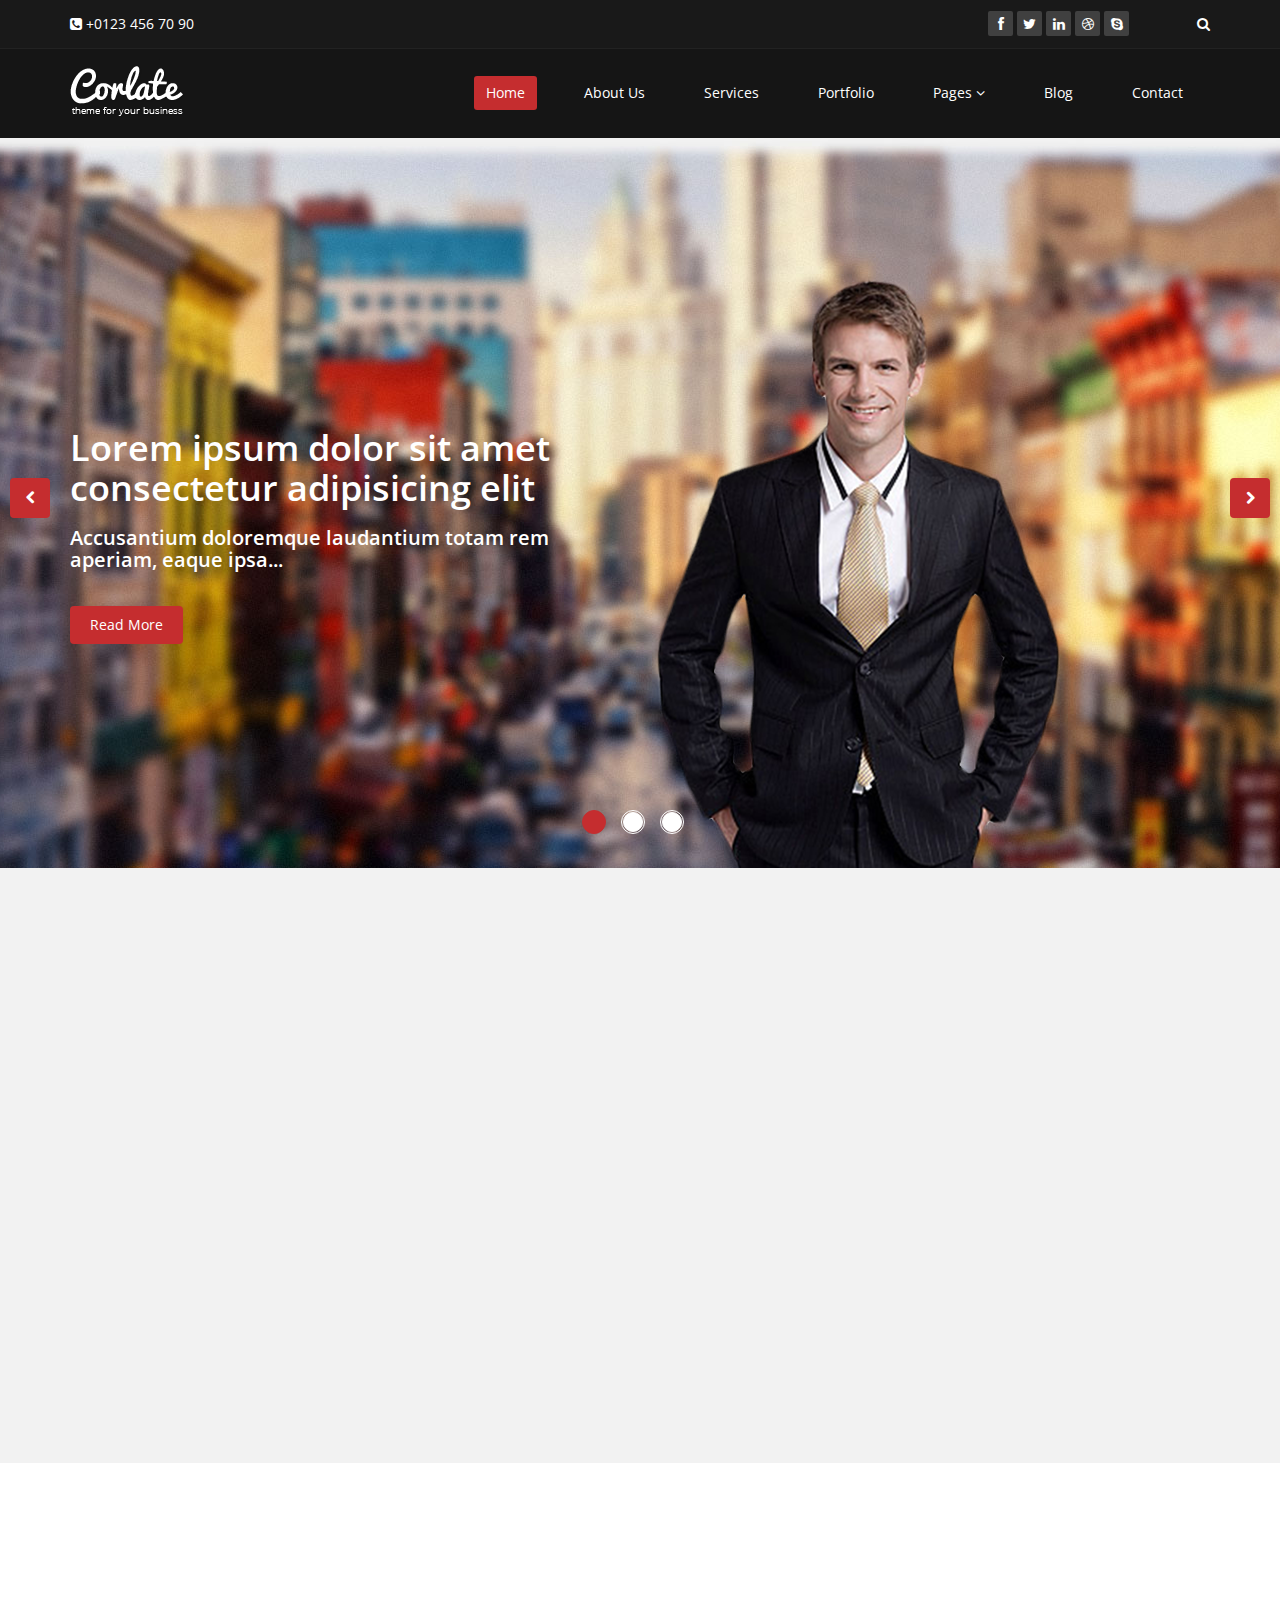
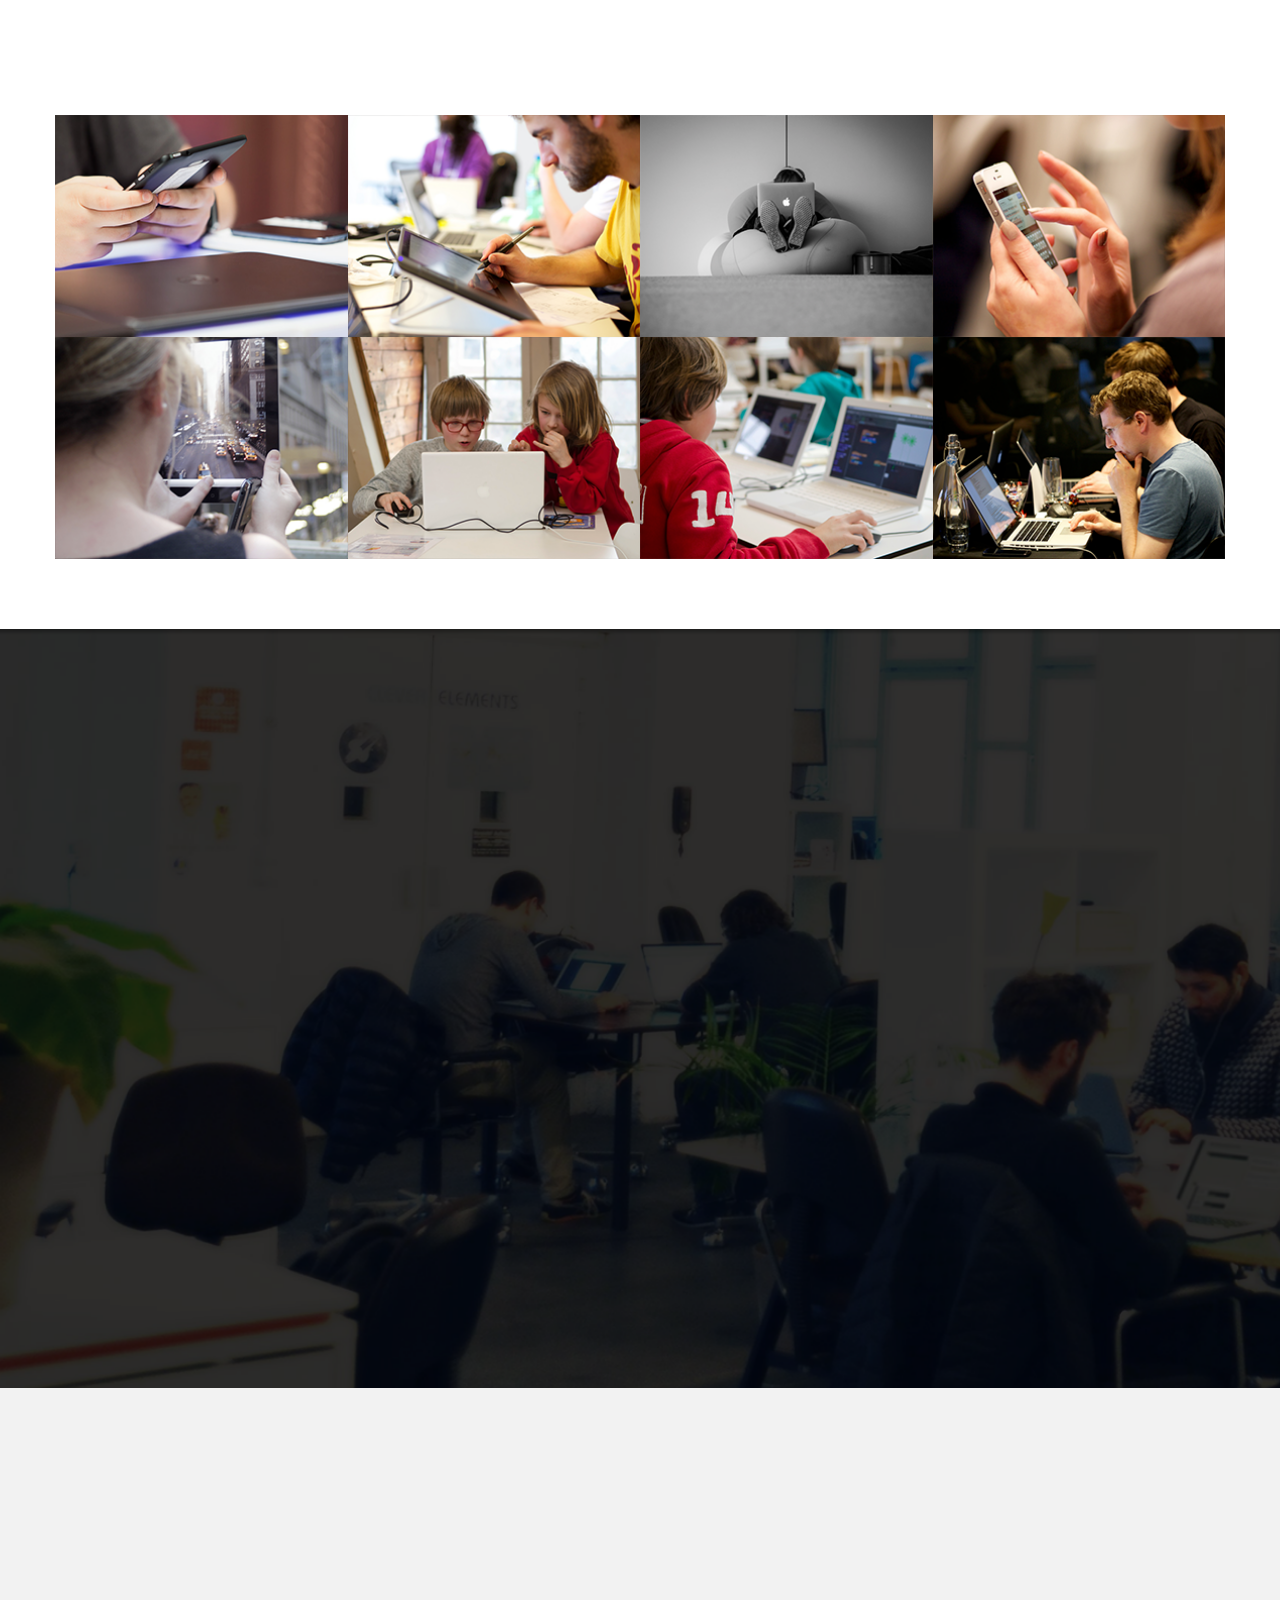
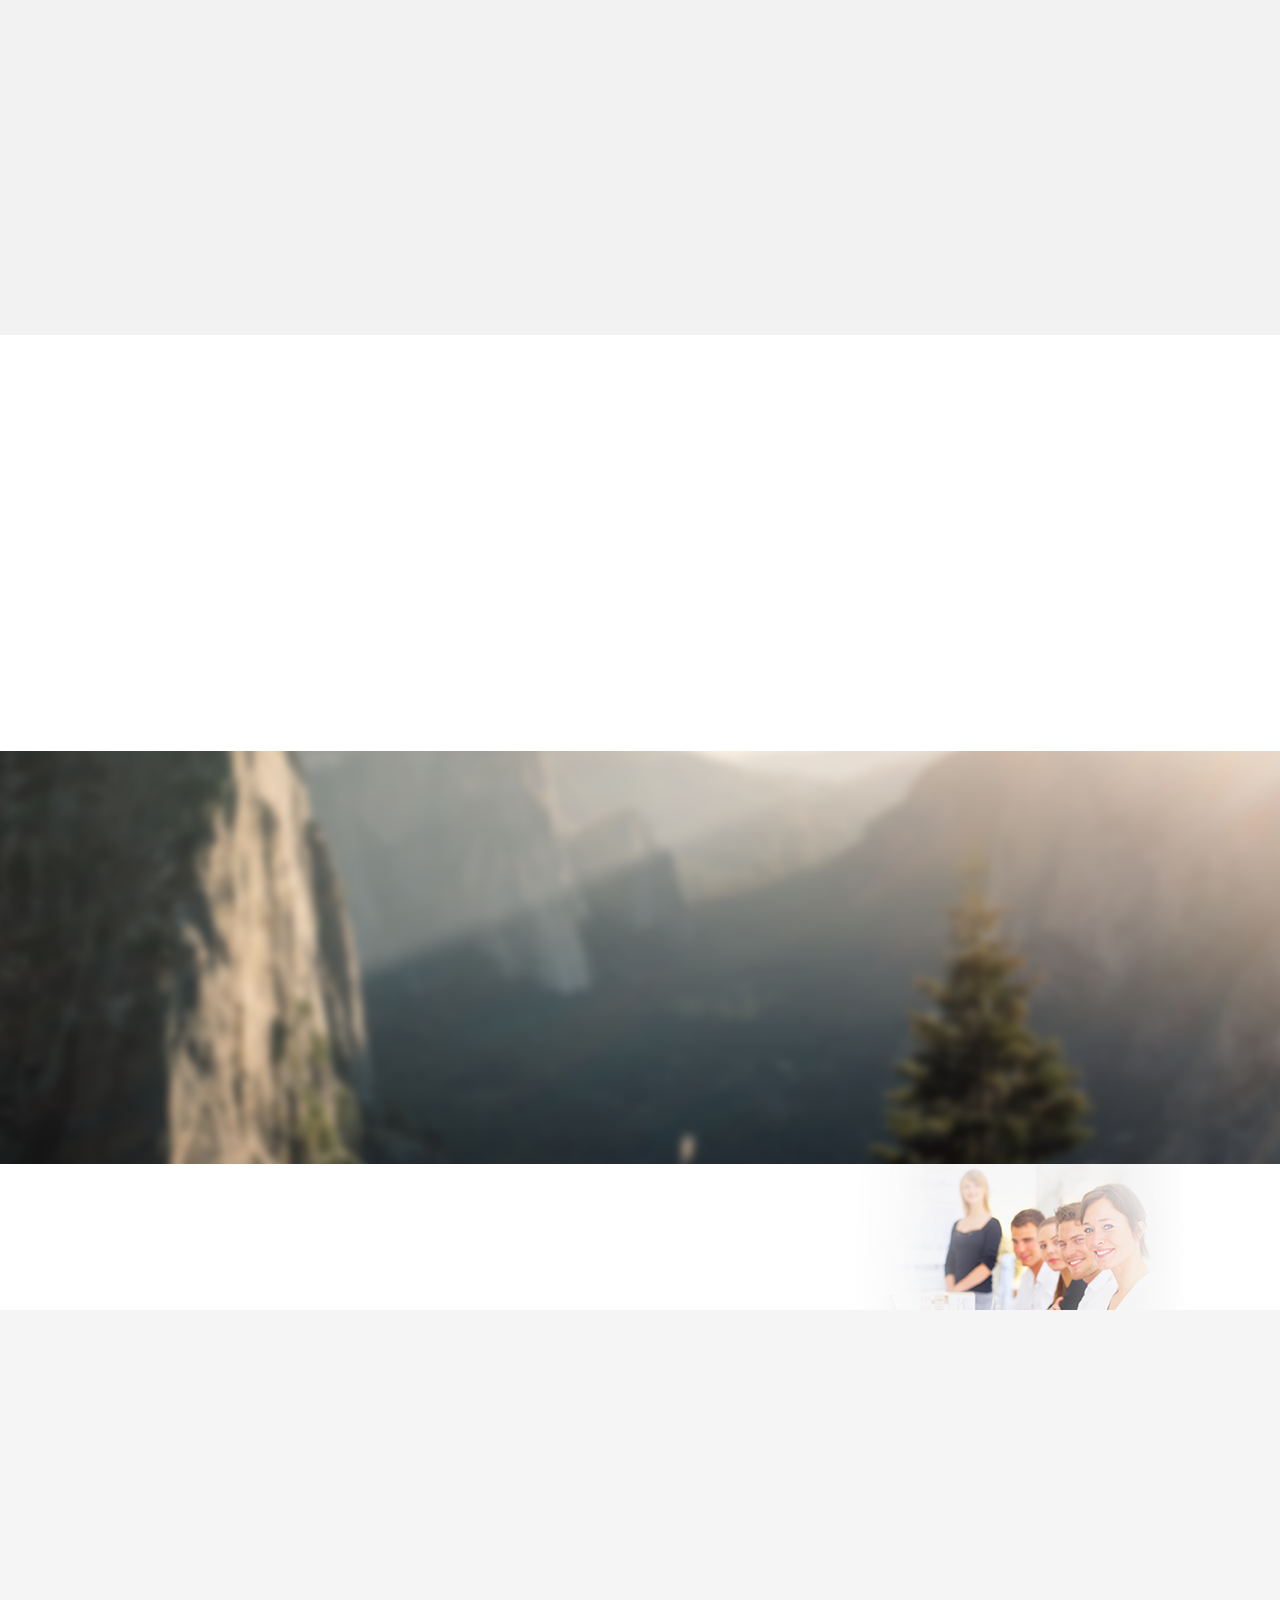
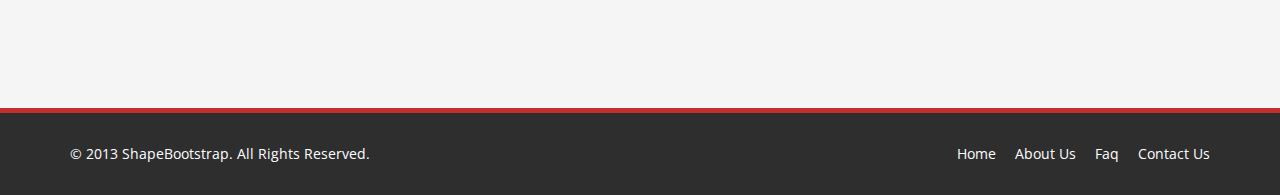
==== index.html @ a9477d04 "primeiro comite" ====
<!DOCTYPE html>
<html lang="en">
<head>
    <meta charset="utf-8">
    <meta name="viewport" content="width=device-width, initial-scale=1.0">
    <meta name="description" content="">
    <meta name="author" content="">
    <title>Home | Corlate</title>
	
	<!-- core CSS -->
    <link href="css/bootstrap.min.css" rel="stylesheet">
    <link href="css/font-awesome.min.css" rel="stylesheet">
    <link href="css/animate.min.css" rel="stylesheet">
    <link href="css/prettyPhoto.css" rel="stylesheet">
    <link href="css/main.css" rel="stylesheet">
    <link href="css/responsive.css" rel="stylesheet">
    <!--[if lt IE 9]>
    <script src="js/html5shiv.js"></script>
    <script src="js/respond.min.js"></script>
    <![endif]-->       
    <link rel="shortcut icon" href="images/ico/favicon.ico">
    <link rel="apple-touch-icon-precomposed" sizes="144x144" href="images/ico/apple-touch-icon-144-precomposed.png">
    <link rel="apple-touch-icon-precomposed" sizes="114x114" href="images/ico/apple-touch-icon-114-precomposed.png">
    <link rel="apple-touch-icon-precomposed" sizes="72x72" href="images/ico/apple-touch-icon-72-precomposed.png">
    <link rel="apple-touch-icon-precomposed" href="images/ico/apple-touch-icon-57-precomposed.png">
</head><!--/head-->

<body class="homepage">

    <header id="header">
        <div class="top-bar">
            <div class="container">
                <div class="row">
                    <div class="col-sm-6 col-xs-4">
                        <div class="top-number"><p><i class="fa fa-phone-square"></i>  +0123 456 70 90</p></div>
                    </div>
                    <div class="col-sm-6 col-xs-8">
                       <div class="social">
                            <ul class="social-share">
                                <li><a href="#"><i class="fa fa-facebook"></i></a></li>
                                <li><a href="#"><i class="fa fa-twitter"></i></a></li>
                                <li><a href="#"><i class="fa fa-linkedin"></i></a></li> 
                                <li><a href="#"><i class="fa fa-dribbble"></i></a></li>
                                <li><a href="#"><i class="fa fa-skype"></i></a></li>
                            </ul>
                            <div class="search">
                                <form role="form">
                                    <input type="text" class="search-form" autocomplete="off" placeholder="Search">
                                    <i class="fa fa-search"></i>
                                </form>
                           </div>
                       </div>
                    </div>
                </div>
            </div><!--/.container-->
        </div><!--/.top-bar-->

        <nav class="navbar navbar-inverse" role="banner">
            <div class="container">
                <div class="navbar-header">
                    <button type="button" class="navbar-toggle" data-toggle="collapse" data-target=".navbar-collapse">
                        <span class="sr-only">Toggle navigation</span>
                        <span class="icon-bar"></span>
                        <span class="icon-bar"></span>
                        <span class="icon-bar"></span>
                    </button>
                    <a class="navbar-brand" href="index.html"><img src="images/logo.png" alt="logo"></a>
                </div>
				
                <div class="collapse navbar-collapse navbar-right">
                    <ul class="nav navbar-nav">
                        <li class="active"><a href="index.html">Home</a></li>
                        <li><a href="about-us.html">About Us</a></li>
                        <li><a href="services.html">Services</a></li>
                        <li><a href="portfolio.html">Portfolio</a></li>
                        <li class="dropdown">
                            <a href="#" class="dropdown-toggle" data-toggle="dropdown">Pages <i class="fa fa-angle-down"></i></a>
                            <ul class="dropdown-menu">
                                <li><a href="blog-item.html">Blog Single</a></li>
                                <li><a href="pricing.html">Pricing</a></li>
                                <li><a href="404.html">404</a></li>
                                <li><a href="shortcodes.html">Shortcodes</a></li>
                            </ul>
                        </li>
                        <li><a href="blog.html">Blog</a></li> 
                        <li><a href="contact-us.html">Contact</a></li>                        
                    </ul>
                </div>
            </div><!--/.container-->
        </nav><!--/nav-->
		
    </header><!--/header-->

    <section id="main-slider" class="no-margin">
        <div class="carousel slide">
            <ol class="carousel-indicators">
                <li data-target="#main-slider" data-slide-to="0" class="active"></li>
                <li data-target="#main-slider" data-slide-to="1"></li>
                <li data-target="#main-slider" data-slide-to="2"></li>
            </ol>
            <div class="carousel-inner">

                <div class="item active" style="background-image: url(images/slider/bg1.jpg)">
                    <div class="container">
                        <div class="row slide-margin">
                            <div class="col-sm-6">
                                <div class="carousel-content">
                                    <h1 class="animation animated-item-1">Lorem ipsum dolor sit amet consectetur adipisicing elit</h1>
                                    <h2 class="animation animated-item-2">Accusantium doloremque laudantium totam rem aperiam, eaque ipsa...</h2>
                                    <a class="btn-slide animation animated-item-3" href="#">Read More</a>
                                </div>
                            </div>

                            <div class="col-sm-6 hidden-xs animation animated-item-4">
                                <div class="slider-img">
                                    <img src="images/slider/img1.png" class="img-responsive">
                                </div>
                            </div>

                        </div>
                    </div>
                </div><!--/.item-->

                <div class="item" style="background-image: url(images/slider/bg2.jpg)">
                    <div class="container">
                        <div class="row slide-margin">
                            <div class="col-sm-6">
                                <div class="carousel-content">
                                    <h1 class="animation animated-item-1">Lorem ipsum dolor sit amet consectetur adipisicing elit</h1>
                                    <h2 class="animation animated-item-2">Accusantium doloremque laudantium totam rem aperiam, eaque ipsa...</h2>
                                    <a class="btn-slide animation animated-item-3" href="#">Read More</a>
                                </div>
                            </div>

                            <div class="col-sm-6 hidden-xs animation animated-item-4">
                                <div class="slider-img">
                                    <img src="images/slider/img2.png" class="img-responsive">
                                </div>
                            </div>

                        </div>
                    </div>
                </div><!--/.item-->

                <div class="item" style="background-image: url(images/slider/bg3.jpg)">
                    <div class="container">
                        <div class="row slide-margin">
                            <div class="col-sm-6">
                                <div class="carousel-content">
                                    <h1 class="animation animated-item-1">Lorem ipsum dolor sit amet consectetur adipisicing elit</h1>
                                    <h2 class="animation animated-item-2">Accusantium doloremque laudantium totam rem aperiam, eaque ipsa...</h2>
                                    <a class="btn-slide animation animated-item-3" href="#">Read More</a>
                                </div>
                            </div>
                            <div class="col-sm-6 hidden-xs animation animated-item-4">
                                <div class="slider-img">
                                    <img src="images/slider/img3.png" class="img-responsive">
                                </div>
                            </div>
                        </div>
                    </div>
                </div><!--/.item-->
            </div><!--/.carousel-inner-->
        </div><!--/.carousel-->
        <a class="prev hidden-xs" href="#main-slider" data-slide="prev">
            <i class="fa fa-chevron-left"></i>
        </a>
        <a class="next hidden-xs" href="#main-slider" data-slide="next">
            <i class="fa fa-chevron-right"></i>
        </a>
    </section><!--/#main-slider-->

    <section id="feature" >
        <div class="container">
           <div class="center wow fadeInDown">
                <h2>Features</h2>
                <p class="lead">Lorem ipsum dolor sit amet, consectetur adipisicing elit, sed do eiusmod tempor incididunt ut <br> et dolore magna aliqua. Ut enim ad minim veniam</p>
            </div>

            <div class="row">
                <div class="features">
                    <div class="col-md-4 col-sm-6 wow fadeInDown" data-wow-duration="1000ms" data-wow-delay="600ms">
                        <div class="feature-wrap">
                            <i class="fa fa-bullhorn"></i>
                            <h2>Fresh and Clean</h2>
                            <h3>Lorem ipsum dolor sit amet, consectetur adipisicing elit</h3>
                        </div>
                    </div><!--/.col-md-4-->

                    <div class="col-md-4 col-sm-6 wow fadeInDown" data-wow-duration="1000ms" data-wow-delay="600ms">
                        <div class="feature-wrap">
                            <i class="fa fa-comments"></i>
                            <h2>Retina ready</h2>
                            <h3>Lorem ipsum dolor sit amet, consectetur adipisicing elit</h3>
                        </div>
                    </div><!--/.col-md-4-->

                    <div class="col-md-4 col-sm-6 wow fadeInDown" data-wow-duration="1000ms" data-wow-delay="600ms">
                        <div class="feature-wrap">
                            <i class="fa fa-cloud-download"></i>
                            <h2>Easy to customize</h2>
                            <h3>Lorem ipsum dolor sit amet, consectetur adipisicing elit</h3>
                        </div>
                    </div><!--/.col-md-4-->
                
                    <div class="col-md-4 col-sm-6 wow fadeInDown" data-wow-duration="1000ms" data-wow-delay="600ms">
                        <div class="feature-wrap">
                            <i class="fa fa-leaf"></i>
                            <h2>Adipisicing elit</h2>
                            <h3>Lorem ipsum dolor sit amet, consectetur adipisicing elit</h3>
                        </div>
                    </div><!--/.col-md-4-->

                    <div class="col-md-4 col-sm-6 wow fadeInDown" data-wow-duration="1000ms" data-wow-delay="600ms">
                        <div class="feature-wrap">
                            <i class="fa fa-cogs"></i>
                            <h2>Sed do eiusmod</h2>
                            <h3>Lorem ipsum dolor sit amet, consectetur adipisicing elit</h3>
                        </div>
                    </div><!--/.col-md-4-->

                    <div class="col-md-4 col-sm-6 wow fadeInDown" data-wow-duration="1000ms" data-wow-delay="600ms">
                        <div class="feature-wrap">
                            <i class="fa fa-heart"></i>
                            <h2>Labore et dolore</h2>
                            <h3>Lorem ipsum dolor sit amet, consectetur adipisicing elit</h3>
                        </div>
                    </div><!--/.col-md-4-->
                </div><!--/.services-->
            </div><!--/.row-->    
        </div><!--/.container-->
    </section><!--/#feature-->

    <section id="recent-works">
        <div class="container">
            <div class="center wow fadeInDown">
                <h2>Recent Works</h2>
                <p class="lead">Lorem ipsum dolor sit amet, consectetur adipisicing elit, sed do eiusmod tempor incididunt ut <br> et dolore magna aliqua. Ut enim ad minim veniam</p>
            </div>

            <div class="row">
                <div class="col-xs-12 col-sm-4 col-md-3">
                    <div class="recent-work-wrap">
                        <img class="img-responsive" src="images/portfolio/recent/item1.png" alt="">
                        <div class="overlay">
                            <div class="recent-work-inner">
                                <h3><a href="#">Business theme</a> </h3>
                                <p>There are many variations of passages of Lorem Ipsum available, but the majority</p>
                                <a class="preview" href="images/portfolio/full/item1.png" rel="prettyPhoto"><i class="fa fa-eye"></i> View</a>
                            </div> 
                        </div>
                    </div>
                </div>   

                <div class="col-xs-12 col-sm-4 col-md-3">
                    <div class="recent-work-wrap">
                        <img class="img-responsive" src="images/portfolio/recent/item2.png" alt="">
                        <div class="overlay">
                            <div class="recent-work-inner">
                                <h3><a href="#">Business theme</a></h3>
                                <p>There are many variations of passages of Lorem Ipsum available, but the majority</p>
                                <a class="preview" href="images/portfolio/full/item2.png" rel="prettyPhoto"><i class="fa fa-eye"></i> View</a>
                            </div> 
                        </div>
                    </div>
                </div> 

                <div class="col-xs-12 col-sm-4 col-md-3">
                    <div class="recent-work-wrap">
                        <img class="img-responsive" src="images/portfolio/recent/item3.png" alt="">
                        <div class="overlay">
                            <div class="recent-work-inner">
                                <h3><a href="#">Business theme </a></h3>
                                <p>There are many variations of passages of Lorem Ipsum available, but the majority</p>
                                <a class="preview" href="images/portfolio/full/item3.png" rel="prettyPhoto"><i class="fa fa-eye"></i> View</a>
                            </div> 
                        </div>
                    </div>
                </div>   

                <div class="col-xs-12 col-sm-4 col-md-3">
                    <div class="recent-work-wrap">
                        <img class="img-responsive" src="images/portfolio/recent/item4.png" alt="">
                        <div class="overlay">
                            <div class="recent-work-inner">
                                <h3><a href="#">Business theme </a></h3>
                                <p>There are many variations of passages of Lorem Ipsum available, but the majority</p>
                                <a class="preview" href="images/portfolio/full/item4.png" rel="prettyPhoto"><i class="fa fa-eye"></i> View</a>
                            </div> 
                        </div>
                    </div>
                </div>   
                
                <div class="col-xs-12 col-sm-4 col-md-3">
                    <div class="recent-work-wrap">
                        <img class="img-responsive" src="images/portfolio/recent/item5.png" alt="">
                        <div class="overlay">
                            <div class="recent-work-inner">
                                <h3><a href="#">Business theme</a></h3>
                                <p>There are many variations of passages of Lorem Ipsum available, but the majority</p>
                                <a class="preview" href="images/portfolio/full/item5.png" rel="prettyPhoto"><i class="fa fa-eye"></i> View</a>
                            </div> 
                        </div>
                    </div>
                </div>   

                <div class="col-xs-12 col-sm-4 col-md-3">
                    <div class="recent-work-wrap">
                        <img class="img-responsive" src="images/portfolio/recent/item6.png" alt="">
                        <div class="overlay">
                            <div class="recent-work-inner">
                                <h3><a href="#">Business theme </a></h3>
                                <p>There are many variations of passages of Lorem Ipsum available, but the majority</p>
                                <a class="preview" href="images/portfolio/full/item6.png" rel="prettyPhoto"><i class="fa fa-eye"></i> View</a>
                            </div> 
                        </div>
                    </div>
                </div> 

                <div class="col-xs-12 col-sm-4 col-md-3">
                    <div class="recent-work-wrap">
                        <img class="img-responsive" src="images/portfolio/recent/item7.png" alt="">
                        <div class="overlay">
                            <div class="recent-work-inner">
                                <h3><a href="#">Business theme </a></h3>
                                <p>There are many variations of passages of Lorem Ipsum available, but the majority</p>
                                <a class="preview" href="images/portfolio/full/item7.png" rel="prettyPhoto"><i class="fa fa-eye"></i> View</a>
                            </div> 
                        </div>
                    </div>
                </div>   

                <div class="col-xs-12 col-sm-4 col-md-3">
                    <div class="recent-work-wrap">
                        <img class="img-responsive" src="images/portfolio/recent/item8.png" alt="">
                        <div class="overlay">
                            <div class="recent-work-inner">
                                <h3><a href="#">Business theme </a></h3>
                                <p>There are many variations of passages of Lorem Ipsum available, but the majority</p>
                                <a class="preview" href="images/portfolio/full/item8.png" rel="prettyPhoto"><i class="fa fa-eye"></i> View</a>
                            </div> 
                        </div>
                    </div>
                </div>   
            </div><!--/.row-->
        </div><!--/.container-->
    </section><!--/#recent-works-->

    <section id="services" class="service-item">
	   <div class="container">
            <div class="center wow fadeInDown">
                <h2>Our Service</h2>
                <p class="lead">Lorem ipsum dolor sit amet, consectetur adipisicing elit, sed do eiusmod tempor incididunt ut <br> et dolore magna aliqua. Ut enim ad minim veniam</p>
            </div>

            <div class="row">

                <div class="col-sm-6 col-md-4">
                    <div class="media services-wrap wow fadeInDown">
                        <div class="pull-left">
                            <img class="img-responsive" src="images/services/services1.png">
                        </div>
                        <div class="media-body">
                            <h3 class="media-heading">SEO Marketing</h3>
                            <p>Lorem ipsum dolor sit ame consectetur adipisicing elit</p>
                        </div>
                    </div>
                </div>

                <div class="col-sm-6 col-md-4">
                    <div class="media services-wrap wow fadeInDown">
                        <div class="pull-left">
                            <img class="img-responsive" src="images/services/services2.png">
                        </div>
                        <div class="media-body">
                            <h3 class="media-heading">SEO Marketing</h3>
                            <p>Lorem ipsum dolor sit ame consectetur adipisicing elit</p>
                        </div>
                    </div>
                </div>

                <div class="col-sm-6 col-md-4">
                    <div class="media services-wrap wow fadeInDown">
                        <div class="pull-left">
                            <img class="img-responsive" src="images/services/services3.png">
                        </div>
                        <div class="media-body">
                            <h3 class="media-heading">SEO Marketing</h3>
                            <p>Lorem ipsum dolor sit ame consectetur adipisicing elit</p>
                        </div>
                    </div>
                </div>  

                <div class="col-sm-6 col-md-4">
                    <div class="media services-wrap wow fadeInDown">
                        <div class="pull-left">
                            <img class="img-responsive" src="images/services/services4.png">
                        </div>
                        <div class="media-body">
                            <h3 class="media-heading">SEO Marketing</h3>
                            <p>Lorem ipsum dolor sit ame consectetur adipisicing elit</p>
                        </div>
                    </div>
                </div>

                <div class="col-sm-6 col-md-4">
                    <div class="media services-wrap wow fadeInDown">
                        <div class="pull-left">
                            <img class="img-responsive" src="images/services/services5.png">
                        </div>
                        <div class="media-body">
                            <h3 class="media-heading">SEO Marketing</h3>
                            <p>Lorem ipsum dolor sit ame consectetur adipisicing elit</p>
                        </div>
                    </div>
                </div>

                <div class="col-sm-6 col-md-4">
                    <div class="media services-wrap wow fadeInDown">
                        <div class="pull-left">
                            <img class="img-responsive" src="images/services/services6.png">
                        </div>
                        <div class="media-body">
                            <h3 class="media-heading">SEO Marketing</h3>
                            <p>Lorem ipsum dolor sit ame consectetur adipisicing elit</p>
                        </div>
                    </div>
                </div>                                                
            </div><!--/.row-->
        </div><!--/.container-->
    </section><!--/#services-->

    <section id="middle">
        <div class="container">
            <div class="row">
                <div class="col-sm-6 wow fadeInDown">
                    <div class="skill">
                        <h2>Our Skills</h2>
                        <p>Lorem ipsum dolor sit amet, consectetur adipisicing elit, sed do eiusmod tempor incididunt ut labore et dolore magna aliqua.</p>

                        <div class="progress-wrap">
                            <h3>Graphic Design</h3>
                            <div class="progress">
                              <div class="progress-bar  color1" role="progressbar" aria-valuenow="40" aria-valuemin="0" aria-valuemax="100" style="width: 85%">
                                <span class="bar-width">85%</span>
                              </div>

                            </div>
                        </div>

                        <div class="progress-wrap">
                            <h3>HTML</h3>
                            <div class="progress">
                              <div class="progress-bar color2" role="progressbar" aria-valuenow="20" aria-valuemin="0" aria-valuemax="100" style="width: 95%">
                               <span class="bar-width">95%</span>
                              </div>
                            </div>
                        </div>

                        <div class="progress-wrap">
                            <h3>CSS</h3>
                            <div class="progress">
                              <div class="progress-bar color3" role="progressbar" aria-valuenow="60" aria-valuemin="0" aria-valuemax="100" style="width: 80%">
                                <span class="bar-width">80%</span>
                              </div>
                            </div>
                        </div>

                        <div class="progress-wrap">
                            <h3>Wordpress</h3>
                            <div class="progress">
                              <div class="progress-bar color4" role="progressbar" aria-valuenow="80" aria-valuemin="0" aria-valuemax="100" style="width: 90%">
                                <span class="bar-width">90%</span>
                              </div>
                            </div>
                        </div>
                    </div>

                </div><!--/.col-sm-6-->

                <div class="col-sm-6 wow fadeInDown">
                    <div class="accordion">
                        <h2>Why People like us?</h2>
                        <div class="panel-group" id="accordion1">
                          <div class="panel panel-default">
                            <div class="panel-heading active">
                              <h3 class="panel-title">
                                <a class="accordion-toggle" data-toggle="collapse" data-parent="#accordion1" href="#collapseOne1">
                                  Lorem ipsum dolor sit amet
                                  <i class="fa fa-angle-right pull-right"></i>
                                </a>
                              </h3>
                            </div>

                            <div id="collapseOne1" class="panel-collapse collapse in">
                              <div class="panel-body">
                                  <div class="media accordion-inner">
                                        <div class="pull-left">
                                            <img class="img-responsive" src="images/accordion1.png">
                                        </div>
                                        <div class="media-body">
                                             <h4>Adipisicing elit</h4>
                                             <p>Lorem ipsum dolor sit amet, consectetur adipisicing elit, sed do eiusmod tempor incididunt ut labore</p>
                                        </div>
                                  </div>
                              </div>
                            </div>
                          </div>

                          <div class="panel panel-default">
                            <div class="panel-heading">
                              <h3 class="panel-title">
                                <a class="accordion-toggle" data-toggle="collapse" data-parent="#accordion1" href="#collapseTwo1">
                                  Lorem ipsum dolor sit amet
                                  <i class="fa fa-angle-right pull-right"></i>
                                </a>
                              </h3>
                            </div>
                            <div id="collapseTwo1" class="panel-collapse collapse">
                              <div class="panel-body">
                                Anim pariatur cliche reprehenderit, enim eiusmod high life accusamus terry richardson ad squid. 3 wolf moon officia aute, non cupidatat skateboard dolor brunch. Food truck quinoa nesciunt laborum eiusmod. Brunch 3 wolf moon tempor.
                              </div>
                            </div>
                          </div>

                          <div class="panel panel-default">
                            <div class="panel-heading">
                              <h3 class="panel-title">
                                <a class="accordion-toggle" data-toggle="collapse" data-parent="#accordion1" href="#collapseThree1">
                                  Lorem ipsum dolor sit amet
                                  <i class="fa fa-angle-right pull-right"></i>
                                </a>
                              </h3>
                            </div>
                            <div id="collapseThree1" class="panel-collapse collapse">
                              <div class="panel-body">
                                Anim pariatur cliche reprehenderit, enim eiusmod high life accusamus terry richardson ad squid. 3 wolf moon officia aute, non cupidatat skateboard dolor brunch. Food truck quinoa nesciunt laborum eiusmod. Brunch 3 wolf moon tempor.
                              </div>
                            </div>
                          </div>

                          <div class="panel panel-default">
                            <div class="panel-heading">
                              <h3 class="panel-title">
                                <a class="accordion-toggle" data-toggle="collapse" data-parent="#accordion1" href="#collapseFour1">
                                  Lorem ipsum dolor sit amet
                                  <i class="fa fa-angle-right pull-right"></i>
                                </a>
                              </h3>
                            </div>
                            <div id="collapseFour1" class="panel-collapse collapse">
                              <div class="panel-body">
                                Anim pariatur cliche reprehenderit, enim eiusmod high life accusamus terry richardson ad squid. 3 wolf moon officia aute, non cupidatat skateboard dolor brunch. Food truck quinoa nesciunt laborum eiusmod. Brunch 3 wolf moon tempor.
                              </div>
                            </div>
                          </div>
                        </div><!--/#accordion1-->
                    </div>
                </div>

            </div><!--/.row-->
        </div><!--/.container-->
    </section><!--/#middle-->

    <section id="content">
        <div class="container">
            <div class="row">
                <div class="col-xs-12 col-sm-8 wow fadeInDown">
                   <div class="tab-wrap"> 
                        <div class="media">
                            <div class="parrent pull-left">
                                <ul class="nav nav-tabs nav-stacked">
                                    <li class=""><a href="#tab1" data-toggle="tab" class="analistic-01">Responsive Web Design</a></li>
                                    <li class="active"><a href="#tab2" data-toggle="tab" class="analistic-02">Premium Plugin Included</a></li>
                                    <li class=""><a href="#tab3" data-toggle="tab" class="tehnical">Predefine Layout</a></li>
                                    <li class=""><a href="#tab4" data-toggle="tab" class="tehnical">Our Philosopy</a></li>
                                    <li class=""><a href="#tab5" data-toggle="tab" class="tehnical">What We Do?</a></li>
                                </ul>
                            </div>

                            <div class="parrent media-body">
                                <div class="tab-content">
                                    <div class="tab-pane fade" id="tab1">
                                        <div class="media">
                                           <div class="pull-left">
                                                <img class="img-responsive" src="images/tab2.png">
                                            </div>
                                            <div class="media-body">
                                                 <h2>Adipisicing elit</h2>
                                                 <p>There are many variations of passages of Lorem Ipsum available, but the majority have suffered alteration in some form, by injected humour, or randomised words which don't look even slightly believable. If you are going to use.</p>
                                            </div>
                                        </div>
                                    </div>

                                     <div class="tab-pane fade active in" id="tab2">
                                        <div class="media">
                                           <div class="pull-left">
                                                <img class="img-responsive" src="images/tab1.png">
                                            </div>
                                            <div class="media-body">
                                                 <h2>Adipisicing elit</h2>
                                                 <p>There are many variations of passages of Lorem Ipsum available, but the majority have suffered alteration in some form, by injected humour, or randomised words which don't look even slightly believable. If you are going to use.
                                                 </p>
                                            </div>
                                        </div>
                                     </div>

                                     <div class="tab-pane fade" id="tab3">
                                        <p>Lorem ipsum dolor sit amet, consectetur adipisicing elit, sed do eiusmod tempor incididunt ut labore et dolore magna aliqua. Ut enim ad minim veniam, quis nostrud exercitation ullamco laboris nisi ut aliquip ex ea commodo consequat. Duis aute irure dolor in reprehenderit.</p>
                                     </div>
                                     
                                     <div class="tab-pane fade" id="tab4">
                                        <p>There are many variations of passages of Lorem Ipsum available, but the majority have suffered alteration in some form, by injected humour, or randomised words which don't look even slightly believable. If you are going to use a passage of Lorem Ipsum, you need to be sure there isn't anything embarrassing hidden in the middle of text. All the Lorem Ipsum generators on the Internet tend to repeat predefined chunks as necessary, making this the first true generator on the Internet. It uses a dictionary of over 200 Latin words</p>
                                     </div>

                                     <div class="tab-pane fade" id="tab5">
                                        <p>There are many variations of passages of Lorem Ipsum available, but the majority have suffered alteration in some form, by injected humour, or randomised words which don't look even slightly believable. If you are going to use a passage of Lorem Ipsum, you need to be sure there isn't anything embarrassing hidden in the middle of text. All the Lorem Ipsum generators on the Internet tend to repeat predefined chunks as necessary, making this the first true generator on the Internet. It uses a dictionary of over 200 Latin words, combined with a handful of model sentence structures,</p>
                                     </div>
                                </div> <!--/.tab-content-->  
                            </div> <!--/.media-body--> 
                        </div> <!--/.media-->     
                    </div><!--/.tab-wrap-->               
                </div><!--/.col-sm-6-->

                <div class="col-xs-12 col-sm-4 wow fadeInDown">
                    <div class="testimonial">
                        <h2>Testimonials</h2>
                         <div class="media testimonial-inner">
                            <div class="pull-left">
                                <img class="img-responsive img-circle" src="images/testimonials1.png">
                            </div>
                            <div class="media-body">
                                <p>Lorem ipsum dolor sit amet, consectetur adipisicing elit, sed do eiusmod tempor incididunt</p>
                                <span><strong>-John Doe/</strong> Director of corlate.com</span>
                            </div>
                         </div>

                         <div class="media testimonial-inner">
                            <div class="pull-left">
                                <img class="img-responsive img-circle" src="images/testimonials1.png">
                            </div>
                            <div class="media-body">
                                <p>Lorem ipsum dolor sit amet, consectetur adipisicing elit, sed do eiusmod tempor incididunt</p>
                                <span><strong>-John Doe/</strong> Director of corlate.com</span>
                            </div>
                         </div>

                    </div>
                </div>

            </div><!--/.row-->
        </div><!--/.container-->
    </section><!--/#content-->

    <section id="partner">
        <div class="container">
            <div class="center wow fadeInDown">
                <h2>Our Partners</h2>
                <p class="lead">Lorem ipsum dolor sit amet, consectetur adipisicing elit, sed do eiusmod tempor incididunt ut <br> et dolore magna aliqua. Ut enim ad minim veniam</p>
            </div>    

            <div class="partners">
                <ul>
                    <li> <a href="#"><img class="img-responsive wow fadeInDown" data-wow-duration="1000ms" data-wow-delay="300ms" src="images/partners/partner1.png"></a></li>
                    <li> <a href="#"><img class="img-responsive wow fadeInDown" data-wow-duration="1000ms" data-wow-delay="600ms" src="images/partners/partner2.png"></a></li>
                    <li> <a href="#"><img class="img-responsive wow fadeInDown" data-wow-duration="1000ms" data-wow-delay="900ms" src="images/partners/partner3.png"></a></li>
                    <li> <a href="#"><img class="img-responsive wow fadeInDown" data-wow-duration="1000ms" data-wow-delay="1200ms" src="images/partners/partner4.png"></a></li>
                    <li> <a href="#"><img class="img-responsive wow fadeInDown" data-wow-duration="1000ms" data-wow-delay="1500ms" src="images/partners/partner5.png"></a></li>
                </ul>
            </div>        
        </div><!--/.container-->
    </section><!--/#partner-->

    <section id="conatcat-info">
        <div class="container">
            <div class="row">
                <div class="col-sm-8">
                    <div class="media contact-info wow fadeInDown" data-wow-duration="1000ms" data-wow-delay="600ms">
                        <div class="pull-left">
                            <i class="fa fa-phone"></i>
                        </div>
                        <div class="media-body">
                            <h2>Have a question or need a custom quote?</h2>
                            <p>Lorem ipsum dolor sit amet, consectetur adipisicing elit, sed do eiusmod tempor incididunt ut labore dolore magna aliqua. Ut enim ad minim veniam, quis nostrud exercitation +0123 456 70 80</p>
                        </div>
                    </div>
                </div>
            </div>
        </div><!--/.container-->    
    </section><!--/#conatcat-info-->

    <section id="bottom">
        <div class="container wow fadeInDown" data-wow-duration="1000ms" data-wow-delay="600ms">
            <div class="row">
                <div class="col-md-3 col-sm-6">
                    <div class="widget">
                        <h3>Company</h3>
                        <ul>
                            <li><a href="#">About us</a></li>
                            <li><a href="#">We are hiring</a></li>
                            <li><a href="#">Meet the team</a></li>
                            <li><a href="#">Copyright</a></li>
                            <li><a href="#">Terms of use</a></li>
                            <li><a href="#">Privacy policy</a></li>
                            <li><a href="#">Contact us</a></li>
                        </ul>
                    </div>    
                </div><!--/.col-md-3-->

                <div class="col-md-3 col-sm-6">
                    <div class="widget">
                        <h3>Support</h3>
                        <ul>
                            <li><a href="#">Faq</a></li>
                            <li><a href="#">Blog</a></li>
                            <li><a href="#">Forum</a></li>
                            <li><a href="#">Documentation</a></li>
                            <li><a href="#">Refund policy</a></li>
                            <li><a href="#">Ticket system</a></li>
                            <li><a href="#">Billing system</a></li>
                        </ul>
                    </div>    
                </div><!--/.col-md-3-->

                <div class="col-md-3 col-sm-6">
                    <div class="widget">
                        <h3>Developers</h3>
                        <ul>
                            <li><a href="#">Web Development</a></li>
                            <li><a href="#">SEO Marketing</a></li>
                            <li><a href="#">Theme</a></li>
                            <li><a href="#">Development</a></li>
                            <li><a href="#">Email Marketing</a></li>
                            <li><a href="#">Plugin Development</a></li>
                            <li><a href="#">Article Writing</a></li>
                        </ul>
                    </div>    
                </div><!--/.col-md-3-->

                <div class="col-md-3 col-sm-6">
                    <div class="widget">
                        <h3>Our Partners</h3>
                        <ul>
                            <li><a href="#">Adipisicing Elit</a></li>
                            <li><a href="#">Eiusmod</a></li>
                            <li><a href="#">Tempor</a></li>
                            <li><a href="#">Veniam</a></li>
                            <li><a href="#">Exercitation</a></li>
                            <li><a href="#">Ullamco</a></li>
                            <li><a href="#">Laboris</a></li>
                        </ul>
                    </div>    
                </div><!--/.col-md-3-->
            </div>
        </div>
    </section><!--/#bottom-->

    <footer id="footer" class="midnight-blue">
        <div class="container">
            <div class="row">
                <div class="col-sm-6">
                    &copy; 2013 <a target="_blank" href="http://shapebootstrap.net/" title="Free Twitter Bootstrap WordPress Themes and HTML templates">ShapeBootstrap</a>. All Rights Reserved.
                </div>
                <div class="col-sm-6">
                    <ul class="pull-right">
                        <li><a href="#">Home</a></li>
                        <li><a href="#">About Us</a></li>
                        <li><a href="#">Faq</a></li>
                        <li><a href="#">Contact Us</a></li>
                    </ul>
                </div>
            </div>
        </div>
    </footer><!--/#footer-->

    <script src="js/jquery.js"></script>
    <script src="js/bootstrap.min.js"></script>
    <script src="js/jquery.prettyPhoto.js"></script>
    <script src="js/jquery.isotope.min.js"></script>
    <script src="js/main.js"></script>
    <script src="js/wow.min.js"></script>
</body>
</html>
---- css/prettyPhoto.css ----
div.pp_default .pp_top,div.pp_default .pp_top .pp_middle,div.pp_default .pp_top .pp_left,div.pp_default .pp_top .pp_right,div.pp_default .pp_bottom,div.pp_default .pp_bottom .pp_left,div.pp_default .pp_bottom .pp_middle,div.pp_default .pp_bottom .pp_right{height:13px}
div.pp_default .pp_top .pp_left{background:url(../images/prettyPhoto/default/sprite.png) -78px -93px no-repeat}
div.pp_default .pp_top .pp_middle{background:url(../images/prettyPhoto/default/sprite_x.png) top left repeat-x}
div.pp_default .pp_top .pp_right{background:url(../images/prettyPhoto/default/sprite.png) -112px -93px no-repeat}
div.pp_default .pp_content .ppt{color:#f8f8f8}
div.pp_default .pp_content_container .pp_left{background:url(../images/prettyPhoto/default/sprite_y.png) -7px 0 repeat-y;padding-left:13px}
div.pp_default .pp_content_container .pp_right{background:url(../images/prettyPhoto/default/sprite_y.png) top right repeat-y;padding-right:13px}
div.pp_default .pp_next:hover{background:url(../images/prettyPhoto/default/sprite_next.png) center right no-repeat;cursor:pointer}
div.pp_default .pp_previous:hover{background:url(../images/prettyPhoto/default/sprite_prev.png) center left no-repeat;cursor:pointer}
div.pp_default .pp_expand{background:url(../images/prettyPhoto/default/sprite.png) 0 -29px no-repeat;cursor:pointer;width:28px;height:28px}
div.pp_default .pp_expand:hover{background:url(../images/prettyPhoto/default/sprite.png) 0 -56px no-repeat;cursor:pointer}
div.pp_default .pp_contract{background:url(../images/prettyPhoto/default/sprite.png) 0 -84px no-repeat;cursor:pointer;width:28px;height:28px}
div.pp_default .pp_contract:hover{background:url(../images/prettyPhoto/default/sprite.png) 0 -113px no-repeat;cursor:pointer}
div.pp_default .pp_close{width:30px;height:30px;background:url(../images/prettyPhoto/default/sprite.png) 2px 1px no-repeat;cursor:pointer}
div.pp_default .pp_gallery ul li a{background:url(../images/prettyPhoto/default/default_thumb.png) center center #f8f8f8;border:1px solid #aaa}
div.pp_default .pp_social{margin-top:7px}
div.pp_default .pp_gallery a.pp_arrow_previous,div.pp_default .pp_gallery a.pp_arrow_next{position:static;left:auto}
div.pp_default .pp_nav .pp_play,div.pp_default .pp_nav .pp_pause{background:url(../images/prettyPhoto/default/sprite.png) -51px 1px no-repeat;height:30px;width:30px}
div.pp_default .pp_nav .pp_pause{background-position:-51px -29px}
div.pp_default a.pp_arrow_previous,div.pp_default a.pp_arrow_next{background:url(../images/prettyPhoto/default/sprite.png) -31px -3px no-repeat;height:20px;width:20px;margin:4px 0 0}
div.pp_default a.pp_arrow_next{left:52px;background-position:-82px -3px}
div.pp_default .pp_content_container .pp_details{margin-top:5px}
div.pp_default .pp_nav{clear:none;height:30px;width:110px;position:relative}
div.pp_default .pp_nav .currentTextHolder{font-family:Georgia;font-style:italic;color:#999;font-size:11px;left:75px;line-height:25px;position:absolute;top:2px;margin:0;padding:0 0 0 10px}
div.pp_default .pp_close:hover,div.pp_default .pp_nav .pp_play:hover,div.pp_default .pp_nav .pp_pause:hover,div.pp_default .pp_arrow_next:hover,div.pp_default .pp_arrow_previous:hover{opacity:0.7}
div.pp_default .pp_description{font-size:11px;font-weight:700;line-height:14px;margin:5px 50px 5px 0}
div.pp_default .pp_bottom .pp_left{background:url(../images/prettyPhoto/default/sprite.png) -78px -127px no-repeat}
div.pp_default .pp_bottom .pp_middle{background:url(../images/prettyPhoto/default/sprite_x.png) bottom left repeat-x}
div.pp_default .pp_bottom .pp_right{background:url(../images/prettyPhoto/default/sprite.png) -112px -127px no-repeat}
div.pp_default .pp_loaderIcon{background:url(../images/prettyPhoto/default/loader.gif) center center no-repeat}
div.light_rounded .pp_top .pp_left{background:url(../images/prettyPhoto/light_rounded/sprite.png) -88px -53px no-repeat}
div.light_rounded .pp_top .pp_right{background:url(../images/prettyPhoto/light_rounded/sprite.png) -110px -53px no-repeat}
div.light_rounded .pp_next:hover{background:url(../images/prettyPhoto/light_rounded/btnNext.png) center right no-repeat;cursor:pointer}
div.light_rounded .pp_previous:hover{background:url(../images/prettyPhoto/light_rounded/btnPrevious.png) center left no-repeat;cursor:pointer}
div.light_rounded .pp_expand{background:url(../images/prettyPhoto/light_rounded/sprite.png) -31px -26px no-repeat;cursor:pointer}
div.light_rounded .pp_expand:hover{background:url(../images/prettyPhoto/light_rounded/sprite.png) -31px -47px no-repeat;cursor:pointer}
div.light_rounded .pp_contract{background:url(../images/prettyPhoto/light_rounded/sprite.png) 0 -26px no-repeat;cursor:pointer}
div.light_rounded .pp_contract:hover{background:url(../images/prettyPhoto/light_rounded/sprite.png) 0 -47px no-repeat;cursor:pointer}
div.light_rounded .pp_close{width:75px;height:22px;background:url(../images/prettyPhoto/light_rounded/sprite.png) -1px -1px no-repeat;cursor:pointer}
div.light_rounded .pp_nav .pp_play{background:url(../images/prettyPhoto/light_rounded/sprite.png) -1px -100px no-repeat;height:15px;width:14px}
div.light_rounded .pp_nav .pp_pause{background:url(../images/prettyPhoto/light_rounded/sprite.png) -24px -100px no-repeat;height:15px;width:14px}
div.light_rounded .pp_arrow_previous{background:url(../images/prettyPhoto/light_rounded/sprite.png) 0 -71px no-repeat}
div.light_rounded .pp_arrow_next{background:url(../images/prettyPhoto/light_rounded/sprite.png) -22px -71px no-repeat}
div.light_rounded .pp_bottom .pp_left{background:url(../images/prettyPhoto/light_rounded/sprite.png) -88px -80px no-repeat}
div.light_rounded .pp_bottom .pp_right{background:url(../images/prettyPhoto/light_rounded/sprite.png) -110px -80px no-repeat}
div.dark_rounded .pp_top .pp_left{background:url(../images/prettyPhoto/dark_rounded/sprite.png) -88px -53px no-repeat}
div.dark_rounded .pp_top .pp_right{background:url(../images/prettyPhoto/dark_rounded/sprite.png) -110px -53px no-repeat}
div.dark_rounded .pp_content_container .pp_left{background:url(../images/prettyPhoto/dark_rounded/contentPattern.png) top left repeat-y}
div.dark_rounded .pp_content_container .pp_right{background:url(../images/prettyPhoto/dark_rounded/contentPattern.png) top right repeat-y}
div.dark_rounded .pp_next:hover{background:url(../images/prettyPhoto/dark_rounded/btnNext.png) center right no-repeat;cursor:pointer}
div.dark_rounded .pp_previous:hover{background:url(../images/prettyPhoto/dark_rounded/btnPrevious.png) center left no-repeat;cursor:pointer}
div.dark_rounded .pp_expand{background:url(../images/prettyPhoto/dark_rounded/sprite.png) -31px -26px no-repeat;cursor:pointer}
div.dark_rounded .pp_expand:hover{background:url(../images/prettyPhoto/dark_rounded/sprite.png) -31px -47px no-repeat;cursor:pointer}
div.dark_rounded .pp_contract{background:url(../images/prettyPhoto/dark_rounded/sprite.png) 0 -26px no-repeat;cursor:pointer}
div.dark_rounded .pp_contract:hover{background:url(../images/prettyPhoto/dark_rounded/sprite.png) 0 -47px no-repeat;cursor:pointer}
div.dark_rounded .pp_close{width:75px;height:22px;background:url(../images/prettyPhoto/dark_rounded/sprite.png) -1px -1px no-repeat;cursor:pointer}
div.dark_rounded .pp_description{margin-right:85px;color:#fff}
div.dark_rounded .pp_nav .pp_play{background:url(../images/prettyPhoto/dark_rounded/sprite.png) -1px -100px no-repeat;height:15px;width:14px}
div.dark_rounded .pp_nav .pp_pause{background:url(../images/prettyPhoto/dark_rounded/sprite.png) -24px -100px no-repeat;height:15px;width:14px}
div.dark_rounded .pp_arrow_previous{background:url(../images/prettyPhoto/dark_rounded/sprite.png) 0 -71px no-repeat}
div.dark_rounded .pp_arrow_next{background:url(../images/prettyPhoto/dark_rounded/sprite.png) -22px -71px no-repeat}
div.dark_rounded .pp_bottom .pp_left{background:url(../images/prettyPhoto/dark_rounded/sprite.png) -88px -80px no-repeat}
div.dark_rounded .pp_bottom .pp_right{background:url(../images/prettyPhoto/dark_rounded/sprite.png) -110px -80px no-repeat}
div.dark_rounded .pp_loaderIcon{background:url(../images/prettyPhoto/dark_rounded/loader.gif) center center no-repeat}
div.dark_square .pp_left,div.dark_square .pp_middle,div.dark_square .pp_right,div.dark_square .pp_content{background:#000}
div.dark_square .pp_description{color:#fff;margin:0 85px 0 0}
div.dark_square .pp_loaderIcon{background:url(../images/prettyPhoto/dark_square/loader.gif) center center no-repeat}
div.dark_square .pp_expand{background:url(../images/prettyPhoto/dark_square/sprite.png) -31px -26px no-repeat;cursor:pointer}
div.dark_square .pp_expand:hover{background:url(../images/prettyPhoto/dark_square/sprite.png) -31px -47px no-repeat;cursor:pointer}
div.dark_square .pp_contract{background:url(../images/prettyPhoto/dark_square/sprite.png) 0 -26px no-repeat;cursor:pointer}
div.dark_square .pp_contract:hover{background:url(../images/prettyPhoto/dark_square/sprite.png) 0 -47px no-repeat;cursor:pointer}
div.dark_square .pp_close{width:75px;height:22px;background:url(../images/prettyPhoto/dark_square/sprite.png) -1px -1px no-repeat;cursor:pointer}
div.dark_square .pp_nav{clear:none}
div.dark_square .pp_nav .pp_play{background:url(../images/prettyPhoto/dark_square/sprite.png) -1px -100px no-repeat;height:15px;width:14px}
div.dark_square .pp_nav .pp_pause{background:url(../images/prettyPhoto/dark_square/sprite.png) -24px -100px no-repeat;height:15px;width:14px}
div.dark_square .pp_arrow_previous{background:url(../images/prettyPhoto/dark_square/sprite.png) 0 -71px no-repeat}
div.dark_square .pp_arrow_next{background:url(../images/prettyPhoto/dark_square/sprite.png) -22px -71px no-repeat}
div.dark_square .pp_next:hover{background:url(../images/prettyPhoto/dark_square/btnNext.png) center right no-repeat;cursor:pointer}
div.dark_square .pp_previous:hover{background:url(../images/prettyPhoto/dark_square/btnPrevious.png) center left no-repeat;cursor:pointer}
div.light_square .pp_expand{background:url(../images/prettyPhoto/light_square/sprite.png) -31px -26px no-repeat;cursor:pointer}
div.light_square .pp_expand:hover{background:url(../images/prettyPhoto/light_square/sprite.png) -31px -47px no-repeat;cursor:pointer}
div.light_square .pp_contract{background:url(../images/prettyPhoto/light_square/sprite.png) 0 -26px no-repeat;cursor:pointer}
div.light_square .pp_contract:hover{background:url(../images/prettyPhoto/light_square/sprite.png) 0 -47px no-repeat;cursor:pointer}
div.light_square .pp_close{width:75px;height:22px;background:url(../images/prettyPhoto/light_square/sprite.png) -1px -1px no-repeat;cursor:pointer}
div.light_square .pp_nav .pp_play{background:url(../images/prettyPhoto/light_square/sprite.png) -1px -100px no-repeat;height:15px;width:14px}
div.light_square .pp_nav .pp_pause{background:url(../images/prettyPhoto/light_square/sprite.png) -24px -100px no-repeat;height:15px;width:14px}
div.light_square .pp_arrow_previous{background:url(../images/prettyPhoto/light_square/sprite.png) 0 -71px no-repeat}
div.light_square .pp_arrow_next{background:url(../images/prettyPhoto/light_square/sprite.png) -22px -71px no-repeat}
div.light_square .pp_next:hover{background:url(../images/prettyPhoto/light_square/btnNext.png) center right no-repeat;cursor:pointer}
div.light_square .pp_previous:hover{background:url(../images/prettyPhoto/light_square/btnPrevious.png) center left no-repeat;cursor:pointer}
div.facebook .pp_top .pp_left{background:url(../images/prettyPhoto/facebook/sprite.png) -88px -53px no-repeat}
div.facebook .pp_top .pp_middle{background:url(../images/prettyPhoto/facebook/contentPatternTop.png) top left repeat-x}
div.facebook .pp_top .pp_right{background:url(../images/prettyPhoto/facebook/sprite.png) -110px -53px no-repeat}
div.facebook .pp_content_container .pp_left{background:url(../images/prettyPhoto/facebook/contentPatternLeft.png) top left repeat-y}
div.facebook .pp_content_container .pp_right{background:url(../images/prettyPhoto/facebook/contentPatternRight.png) top right repeat-y}
div.facebook .pp_expand{background:url(../images/prettyPhoto/facebook/sprite.png) -31px -26px no-repeat;cursor:pointer}
div.facebook .pp_expand:hover{background:url(../images/prettyPhoto/facebook/sprite.png) -31px -47px no-repeat;cursor:pointer}
div.facebook .pp_contract{background:url(../images/prettyPhoto/facebook/sprite.png) 0 -26px no-repeat;cursor:pointer}
div.facebook .pp_contract:hover{background:url(../images/prettyPhoto/facebook/sprite.png) 0 -47px no-repeat;cursor:pointer}
div.facebook .pp_close{width:22px;height:22px;background:url(../images/prettyPhoto/facebook/sprite.png) -1px -1px no-repeat;cursor:pointer}
div.facebook .pp_description{margin:0 37px 0 0}
div.facebook .pp_loaderIcon{background:url(../images/prettyPhoto/facebook/loader.gif) center center no-repeat}
div.facebook .pp_arrow_previous{background:url(../images/prettyPhoto/facebook/sprite.png) 0 -71px no-repeat;height:22px;margin-top:0;width:22px}
div.facebook .pp_arrow_previous.disabled{background-position:0 -96px;cursor:default}
div.facebook .pp_arrow_next{background:url(../images/prettyPhoto/facebook/sprite.png) -32px -71px no-repeat;height:22px;margin-top:0;width:22px}
div.facebook .pp_arrow_next.disabled{background-position:-32px -96px;cursor:default}
div.facebook .pp_nav{margin-top:0}
div.facebook .pp_nav p{font-size:15px;padding:0 3px 0 4px}
div.facebook .pp_nav .pp_play{background:url(../images/prettyPhoto/facebook/sprite.png) -1px -123px no-repeat;height:22px;width:22px}
div.facebook .pp_nav .pp_pause{background:url(../images/prettyPhoto/facebook/sprite.png) -32px -123px no-repeat;height:22px;width:22px}
div.facebook .pp_next:hover{background:url(../images/prettyPhoto/facebook/btnNext.png) center right no-repeat;cursor:pointer}
div.facebook .pp_previous:hover{background:url(../images/prettyPhoto/facebook/btnPrevious.png) center left no-repeat;cursor:pointer}
div.facebook .pp_bottom .pp_left{background:url(../images/prettyPhoto/facebook/sprite.png) -88px -80px no-repeat}
div.facebook .pp_bottom .pp_middle{background:url(../images/prettyPhoto/facebook/contentPatternBottom.png) top left repeat-x}
div.facebook .pp_bottom .pp_right{background:url(../images/prettyPhoto/facebook/sprite.png) -110px -80px no-repeat}
div.pp_pic_holder a:focus{outline:none}
div.pp_overlay{background:#000;display:none;left:0;position:absolute;top:0;width:100%;z-index:9500}
div.pp_pic_holder{display:none;position:absolute;width:100px;z-index:10000}
.pp_content{height:40px;min-width:40px}
* html .pp_content{width:40px}
.pp_content_container{position:relative;text-align:left;width:100%}
.pp_content_container .pp_left{padding-left:20px}
.pp_content_container .pp_right{padding-right:20px}
.pp_content_container .pp_details{float:left;margin:10px 0 2px}
.pp_description{display:none;margin:0}
.pp_social{float:left;margin:0}
.pp_social .facebook{float:left;margin-left:5px;width:55px;overflow:hidden}
.pp_social .twitter{float:left}
.pp_nav{clear:right;float:left;margin:3px 10px 0 0}
.pp_nav p{float:left;white-space:nowrap;margin:2px 4px}
.pp_nav .pp_play,.pp_nav .pp_pause{float:left;margin-right:4px;text-indent:-10000px}
a.pp_arrow_previous,a.pp_arrow_next{display:block;float:left;height:15px;margin-top:3px;overflow:hidden;text-indent:-10000px;width:14px}
.pp_hoverContainer{position:absolute;top:0;width:100%;z-index:2000}
.pp_gallery{display:none;left:50%;margin-top:-50px;position:absolute;z-index:10000}
.pp_gallery div{float:left;overflow:hidden;position:relative}
.pp_gallery ul{float:left;height:35px;position:relative;white-space:nowrap;margin:0 0 0 5px;padding:0}
.pp_gallery ul a{border:1px rgba(0,0,0,0.5) solid;display:block;float:left;height:33px;overflow:hidden}
.pp_gallery ul a img{border:0}
.pp_gallery li{display:block;float:left;margin:0 5px 0 0;padding:0}
.pp_gallery li.default a{background:url(../images/prettyPhoto/facebook/default_thumbnail.gif) 0 0 no-repeat;display:block;height:33px;width:50px}
.pp_gallery .pp_arrow_previous,.pp_gallery .pp_arrow_next{margin-top:7px!important}
a.pp_next{background:url(../images/prettyPhoto/light_rounded/btnNext.png) 10000px 10000px no-repeat;display:block;float:right;height:100%;text-indent:-10000px;width:49%}
a.pp_previous{background:url(../images/prettyPhoto/light_rounded/btnNext.png) 10000px 10000px no-repeat;display:block;float:left;height:100%;text-indent:-10000px;width:49%}
a.pp_expand,a.pp_contract{cursor:pointer;display:none;height:20px;position:absolute;right:30px;text-indent:-10000px;top:10px;width:20px;z-index:20000}
a.pp_close{position:absolute;right:0;top:0;display:block;line-height:22px;text-indent:-10000px}
.pp_loaderIcon{display:block;height:24px;left:50%;position:absolute;top:50%;width:24px;margin:-12px 0 0 -12px}
#pp_full_res{line-height:1!important}
#pp_full_res .pp_inline{text-align:left}
#pp_full_res .pp_inline p{margin:0 0 15px}
div.ppt{color:#fff;display:none;font-size:17px;z-index:9999;margin:0 0 5px 15px}
div.pp_default .pp_content,div.light_rounded .pp_content{background-color:#fff}
div.pp_default #pp_full_res .pp_inline,div.light_rounded .pp_content .ppt,div.light_rounded #pp_full_res .pp_inline,div.light_square .pp_content .ppt,div.light_square #pp_full_res .pp_inline,div.facebook .pp_content .ppt,div.facebook #pp_full_res .pp_inline{color:#000}
div.pp_default .pp_gallery ul li a:hover,div.pp_default .pp_gallery ul li.selected a,.pp_gallery ul a:hover,.pp_gallery li.selected a{border-color:#fff}
div.pp_default .pp_details,div.light_rounded .pp_details,div.dark_rounded .pp_details,div.dark_square .pp_details,div.light_square .pp_details,div.facebook .pp_details{position:relative}
div.light_rounded .pp_top .pp_middle,div.light_rounded .pp_content_container .pp_left,div.light_rounded .pp_content_container .pp_right,div.light_rounded .pp_bottom .pp_middle,div.light_square .pp_left,div.light_square .pp_middle,div.light_square .pp_right,div.light_square .pp_content,div.facebook .pp_content{background:#fff}
div.light_rounded .pp_description,div.light_square .pp_description{margin-right:85px}
div.light_rounded .pp_gallery a.pp_arrow_previous,div.light_rounded .pp_gallery a.pp_arrow_next,div.dark_rounded .pp_gallery a.pp_arrow_previous,div.dark_rounded .pp_gallery a.pp_arrow_next,div.dark_square .pp_gallery a.pp_arrow_previous,div.dark_square .pp_gallery a.pp_arrow_next,div.light_square .pp_gallery a.pp_arrow_previous,div.light_square .pp_gallery a.pp_arrow_next{margin-top:12px!important}
div.light_rounded .pp_arrow_previous.disabled,div.dark_rounded .pp_arrow_previous.disabled,div.dark_square .pp_arrow_previous.disabled,div.light_square .pp_arrow_previous.disabled{background-position:0 -87px;cursor:default}
div.light_rounded .pp_arrow_next.disabled,div.dark_rounded .pp_arrow_next.disabled,div.dark_square .pp_arrow_next.disabled,div.light_square .pp_arrow_next.disabled{background-position:-22px -87px;cursor:default}
div.light_rounded .pp_loaderIcon,div.light_square .pp_loaderIcon{background:url(../images/prettyPhoto/light_rounded/loader.gif) center center no-repeat}
div.dark_rounded .pp_top .pp_middle,div.dark_rounded .pp_content,div.dark_rounded .pp_bottom .pp_middle{background:url(../images/prettyPhoto/dark_rounded/contentPattern.png) top left repeat}
div.dark_rounded .currentTextHolder,div.dark_square .currentTextHolder{color:#c4c4c4}
div.dark_rounded #pp_full_res .pp_inline,div.dark_square #pp_full_res .pp_inline{color:#fff}
.pp_top,.pp_bottom{height:20px;position:relative}
* html .pp_top,* html .pp_bottom{padding:0 20px}
.pp_top .pp_left,.pp_bottom .pp_left{height:20px;left:0;position:absolute;width:20px}
.pp_top .pp_middle,.pp_bottom .pp_middle{height:20px;left:20px;position:absolute;right:20px}
* html .pp_top .pp_middle,* html .pp_bottom .pp_middle{left:0;position:static}
.pp_top .pp_right,.pp_bottom .pp_right{height:20px;left:auto;position:absolute;right:0;top:0;width:20px}
.pp_fade,.pp_gallery li.default a img{display:none}
---- css/main.css ----
@import url(http://fonts.googleapis.com/css?family=Open+Sans:300italic,400italic,600italic,700italic,800italic,400,600,700,300,800);


/*************************
*******Typography******
**************************/

body {
  background: #fff;
  font-family: 'Open Sans', sans-serif;
  color:#4e4e4e;
  line-height: 22px;
}

h1,
h2,
h3,
h4,
h5,
h6 {
  font-weight: 600; 
  font-family: 'Open Sans', sans-serif;
  color:#4e4e4e;
}

h1{
  font-size: 36px;
  color:#fff;
}

h2{
  font-size: 20px;
}

h3{
  font-size: 16px;
  color: #787878;
  font-weight: 400;
  line-height: 24px;
}

h4{
  font-size: 16px;
}

a {
  color: #c52d2f;
  -webkit-transition: color 300ms, background-color 300ms;
  -moz-transition: color 300ms, background-color 300ms;
  -o-transition:  color 300ms, background-color 300ms;
  transition:  color 300ms, background-color 300ms;
}

a:hover, a:focus {
  color: #d43133;
}

hr {
  border-top: 1px solid #e5e5e5;
  border-bottom: 1px solid #fff;
}


.btn-primary {
  padding: 8px 20px;
  background: #c52d2f;
  color: #fff;
  border-radius: 4px;
  border:none;
  margin-top: 10px;
}


.btn-primary:hover, 
.btn-primary:focus{
  background: #c52d2f;
  outline: none;
  box-shadow: none;
} 

.btn-transparent {
  border: 3px solid #fff;
  background: transparent;
  color: #fff;
}

.btn-transparent:hover {
  border-color: rgba(255, 255, 255, 0.5);
}

a:hover,
a:focus {
  color: #111;
  text-decoration: none;
  outline: none;
}

.dropdown-menu {
  margin-top: -1px;
  min-width: 180px;
}

.center h2{
  font-size: 36px;
  margin-top: 0;
  margin-bottom: 20px;
}

.media>.pull-left{
  margin-right: 20px;
}

.media>.pull-right{
  margin-left: 20px;
}

body > section {
  padding: 70px 0;
}

.center {
  text-align: center;
  padding-bottom: 55px;
}

.scaleIn {
  -webkit-animation-name: scaleIn;
  animation-name: scaleIn;
}

.lead{
  font-size: 16px;
  line-height: 24px;
  font-weight: 400;
}

.transparent-bg {
  background-color: transparent !important;
  margin-bottom: 0;
}

@-webkit-keyframes scaleIn {
  0% {
    opacity: 0;
    -webkit-transform: scale(0);
    transform: scale(0);
  }

  100% {
    opacity: 1;
    -webkit-transform: scale(1);
    transform: scale(1);
  }
}

@keyframes scaleIn {
  0% {
    opacity: 0;
    -webkit-transform: scale(0);
    -ms-transform: scale(0);
    transform: scale(0);
  }

  100% {
    opacity: 1;
    -webkit-transform: scale(1);
    -ms-transform: scale(1);
    transform: scale(1);
  }
}


/*************************
*******Header******
**************************/

#header .search{
  display: inline-block;
}

.navbar>.container .navbar-brand{
  margin-left: 0;
}

.top-bar {
  padding: 10px 0;
  background: #191919;
  border-bottom: 1px solid #222;
  line-height: 28px;
}

.top-number{
  color: #fff;
}

.top-number p{
  margin: 0
}

.social{
  text-align: right;
}

.social-share{
 display: inline-block;
 list-style: none;
 padding: 0;
 margin: 0;
}

ul.social-share li {
  display: inline-block;
}

ul.social-share li a {
  display: inline-block;
  color: #fff;
  background: #404040;
  width: 25px;
  height: 25px;
  line-height: 25px;
  text-align: center;
  border-radius: 2px;
}

ul.social-share li a:hover {
  background: #c52d2f;
  color: #fff;
}

.search i {
  color: #fff;
}

input.search-form{
  background: transparent;
  border: 0 none;
  width: 60px;
  padding: 0 10px;
  color: #FFF;
  -webkit-transition: all 400ms;
  -moz-transition: all 400ms;
  -ms-transition: all 400ms;
  -o-transition: all 400ms;
  transition: all 400ms;
}

input.search-form::-webkit-input-placeholder{
  color: transparent;
}

input.search-form:hover::-webkit-input-placeholder {
  color: #fff;
}

input.search-form:hover {
  width: 180px;
}

.navbar-brand {
  padding: 0;
  margin:0;
}

.navbar {
  border-radius: 0;
  margin-bottom: 0;
  background: #151515;
  padding: 15px 0;
  padding-bottom: 0;
}

 .navbar-nav{
  margin-top: 12px;
 }

.navbar-nav>li{
  margin-left: 35px;
  padding-bottom: 28px;
}

.navbar-inverse .navbar-nav > li > a {
  padding: 5px 12px;
  margin: 0;
  border-radius: 3px;
  color: #fff;
  line-height: 24px;
  display: inline-block;
}

.navbar-inverse .navbar-nav > li > a:hover{
	background-color: #c52d2f;
  color: #fff;
}

.navbar-inverse {
  border: none;
}

.navbar-inverse .navbar-brand {
  font-size: 36px;
  line-height: 50px;
  color: #fff;
}

.navbar-inverse .navbar-nav > .active > a,
.navbar-inverse .navbar-nav > .active > a:hover,
.navbar-inverse .navbar-nav > .active > a:focus,
.navbar-inverse .navbar-nav > .open > a,
.navbar-inverse .navbar-nav > .open > a:hover,
.navbar-inverse .navbar-nav > .open > a:focus {
  background-color: #c52d2f;
  color: #fff;
}

.navbar-inverse .navbar-nav .dropdown-menu {
  background-color: rgba(0,0,0,.85);
  -webkit-box-shadow: 0 3px 8px rgba(0, 0, 0, 0.125);
  -moz-box-shadow: 0 3px 8px rgba(0, 0, 0, 0.125);
  box-shadow: 0 3px 8px rgba(0, 0, 0, 0.125);
  border: 0;
  padding: 0;
  margin-top: 0;
  border-top: 0;
  border-radius: 0;
  left: 0;
}

.navbar-inverse .navbar-nav .dropdown-menu:before{
  position: absolute;
  top:0;
}

.navbar-inverse .navbar-nav .dropdown-menu > li > a {
  padding: 8px 15px;
  color: #fff;
}

.navbar-inverse .navbar-nav .dropdown-menu > li:hover > a,
.navbar-inverse .navbar-nav .dropdown-menu > li:focus > a,
.navbar-inverse .navbar-nav .dropdown-menu > li.active > a {
  background-color: #c52d2f;
  color: #fff;
}

.navbar-inverse .navbar-nav .dropdown-menu > li:last-child > a {
  border-radius: 0 0 3px 3px;
}

.navbar-inverse .navbar-nav .dropdown-menu > li.divider {
  background-color: transparent;
}

.navbar-inverse .navbar-collapse,
.navbar-inverse .navbar-form {
  border-top: 0;
  padding-bottom: 0;
}


/*************************
*******Home Page******
**************************/


#main-slider {
  position: relative;
}

.no-margin {
  margin: 0;
  padding: 0;
}

#main-slider .carousel .carousel-content {
  margin-top: 150px;
}

#main-slider .carousel .slide-margin{
  margin-top: 140px;
}

#main-slider .carousel h2 {
  color: #fff;
}

#main-slider .carousel .btn-slide {
  padding: 8px 20px;
  background: #c52d2f;
  color: #fff;
  border-radius: 4px;
  margin-top: 25px;
  display: inline-block;
}

#main-slider .carousel .slider-img{
  text-align: right;
  position: absolute;
}


#main-slider .carousel .item {
  background-position: 50%;
  background-repeat: no-repeat;
  background-size: cover;
  left: 0 !important;
  opacity: 0;
  top: 0;
  position: absolute;
  width: 100%;
  display: block !important;
  height: 730px;
  -webkit-transition: opacity ease-in-out 500ms;
  -moz-transition: opacity ease-in-out 500ms;
  -o-transition: opacity ease-in-out 500ms;
  transition: opacity ease-in-out 500ms;
}

#main-slider .carousel .item:first-child {
  top: auto;
  position: relative;
}

#main-slider .carousel .item.active {
  opacity: 1;
  -webkit-transition: opacity ease-in-out 500ms;
  -moz-transition: opacity ease-in-out 500ms;
  -o-transition: opacity ease-in-out 500ms;
  transition: opacity ease-in-out 500ms;
  z-index: 1;
}

#main-slider .prev,
#main-slider .next {
  position: absolute;
  top: 50%;
  background-color: #c52d2f;
  color: #fff;
  display: inline-block;
  margin-top: -25px;
  height: 40px;
  line-height: 40px;
  width: 40px;
  line-height: 40px;
  text-align: center;
  border-radius: 4px;
  z-index: 5;
}

#main-slider .prev:hover,
#main-slider .next:hover {
  background-color: #000;
}

#main-slider .prev {
  left: 10px;
}

#main-slider .next {
  right: 10px;
}

#main-slider .carousel-indicators li {
  width: 20px;
  height: 20px;
  background-color: #fff;
  margin: 0 15px 0 0;
  position: relative;
}

#main-slider .carousel-indicators li:after {
  position: absolute;
  content: "";
  width: 24px;
  height: 24px;
  border-radius: 100%;
  background: rgba(0, 0, 0, 0);
  border: 1px solid #FFF;
  left: -3px;
  top: -3px;
}

#main-slider .carousel-indicators .active{
  width: 20px;
  height: 20px;
  background-color: #c52d2f;
   margin: 0 15px 0 0;
   border: 1px solid #c52d2f;
   position: relative;
}

#main-slider .carousel-indicators .active:after {
  position: absolute;
  content: "";
  width: 24px;
  height: 24px;
  border-radius: 100%;
  background: #c52d2f;
  border: 1px solid #c52d2f;
  left: -3px;
  top: -3px;
}

#main-slider .active .animation.animated-item-1 {
  -webkit-animation: fadeInUp 300ms linear 300ms both;
  -moz-animation: fadeInUp 300ms linear 300ms both;
  -o-animation: fadeInUp 300ms linear 300ms both;
  -ms-animation: fadeInUp 300ms linear 300ms both;
  animation: fadeInUp 300ms linear 300ms both;
}

#main-slider .active .animation.animated-item-2 {
  -webkit-animation: fadeInUp 300ms linear 600ms both;
  -moz-animation: fadeInUp 300ms linear 600ms both;
  -o-animation: fadeInUp 300ms linear 600ms both;
  -ms-animation: fadeInUp 300ms linear 600ms both;
  animation: fadeInUp 300ms linear 600ms both;
}

#main-slider .active .animation.animated-item-3 {
  -webkit-animation: fadeInUp 300ms linear 900ms both;
  -moz-animation: fadeInUp 300ms linear 900ms both;
  -o-animation: fadeInUp 300ms linear 900ms both;
  -ms-animation: fadeInUp 300ms linear 900ms both;
  animation: fadeInUp 300ms linear 900ms both;
}

#main-slider .active .animation.animated-item-4 {
  -webkit-animation: fadeInUp 300ms linear 1200ms both;
  -moz-animation: fadeInUp 300ms linear 1200ms both;
  -o-animation: fadeInUp 300ms linear 1200ms both;
  -ms-animation: fadeInUp 300ms linear 1200ms both;
  animation: fadeInUp 300ms linear 1200ms both;
}

#feature {
  background: #f2f2f2;
  padding-bottom: 40px;
}

.features{
  padding: 0;
}

.feature-wrap {
  margin-bottom: 35px;
  overflow: hidden;
}

.feature-wrap h2{
  margin-top: 10px;
}

.feature-wrap .pull-left {
  margin-right: 25px;
}

.feature-wrap i{
  font-size: 48px;
  height: 110px;
  width: 110px;
  margin: 3px;
  border-radius: 100%;
  line-height: 110px;
  text-align:center;
  background: #ffffff;
  color: #c52d2f;
  border: 3px solid #ffffff;
  box-shadow: inset 0 0 0 5px #f2f2f2;
  -webkit-box-shadow: inset 0 0 0 5px #f2f2f2;
  -webkit-transition: 500ms;
  -moz-transition: 500ms;
  -o-transition: 500ms;
  transition: 500ms;
  float: left;
  margin-right: 25px;
}

.feature-wrap i:hover {
  background: #c52d2f;
  color: #fff;
  box-shadow: inset 0 0 0 5px #c52d2f;
  -webkit-box-shadow: inset 0 0 0 5px #c52d2f;
  border: 3px solid #c52d2f;
}

#recent-works .col-xs-12.col-sm-4.col-md-3{
  padding: 0;
}

#recent-works{
    padding-bottom: 70px;
}

.recent-work-wrap {
  position: relative;
}

.recent-work-wrap img{
  width: 100%;
}

.recent-work-wrap .recent-work-inner{
  top: 0;
  background: transparent;
  opacity: .8;
  width: 100%;
  border-radius: 0;
  margin-bottom: 0;
}

.recent-work-wrap .recent-work-inner h3{
  margin: 10px 0;
}

.recent-work-wrap .recent-work-inner h3 a{
  font-size: 24px;
  color: #fff;
}

.recent-work-wrap .overlay {
  position: absolute;
  top: 0;
  left: 0;
  width: 100%;
  height: 100%;
  opacity: 0;
  border-radius: 0;
  background: #c52d2f;
  color: #fff;
  vertical-align: middle;
  -webkit-transition: opacity 500ms;
  -moz-transition: opacity 500ms;
  -o-transition: opacity 500ms;
  transition: opacity 500ms;  
  padding: 30px;
}

.recent-work-wrap .overlay .preview {
  bottom: 0;
  display: inline-block;
  height: 35px;
  line-height: 35px;
  border-radius: 0;
  background: transparent;
  text-align: center;
  color: #fff;
}

.recent-work-wrap:hover .overlay {
  opacity: 1;
}

#services {
  background: #000 url(../images/services/bg_services.png);
  background-size: cover;
}

#services .lead,
#services h2{
  color: #fff;
}

.services-wrap {
  padding: 40px 30px;
  background: #fff;
  border-radius: 4px;
  margin: 0 0 40px;
}

.services-wrap h3 {
  font-size: 20px;
  margin: 10px 0;
}

.services-wrap .pull-left {
  margin-right: 20px;
}

#middle {
  background: #f2f2f2;
}

.skill h2{
  margin-bottom: 25px;
}

.progress-wrap{
  position: relative;
}

.progress .color1,
.progress .color1 .bar-width{
  background: #2d7da4;
}

.progress .color2,
.progress .color2 .bar-width{
  background: #6aa42f;
}

.progress .color3,
.progress .color3 .bar-width{
  background: #ffcc33;
}

.progress .color4,
.progress .color4 .bar-width{
  background: #db3615;
}

.progress, 
.progress-bar {
  height: 15px;
  line-height: 15px;
  background: #e6e6e6;
  -webkit-box-shadow: none;
  -moz-box-shadow: none;
  box-shadow: none;
  border-radius: 0;
  overflow: visible;
  text-align: right;
}

.progress{
  position: relative;
}

.progress .bar-width{
  position: absolute;
  width: 40px;
  height: 20px;
  line-height: 20px;
  text-align: center;
  font-size: 12px;
  font-weight: 700;
  top: -30px;
  border-radius: 2px;
  margin-left: -30px;
}

.progress span{
  position: relative;
}

.progress span:before{
  content: " ";
  position: absolute;
  width: auto;
  height: auto;
  border-width: 8px 5px;
  border-style: solid;
  bottom: -15px;
  right: 8px;
}

.progress .color1 span:before{
  border-color: #2d7da4 transparent transparent transparent;
}

.progress .color2 span:before{
  border-color: #6aa42f transparent transparent transparent;
}

.progress .color3 span:before{
  border-color: #ffcc33 transparent transparent transparent;
}

.progress .color4 span:before{
  border-color: #db3615 transparent transparent transparent;
}

.accordion h2{
  margin-bottom: 25px;
}

.panel-default{
  border-color: transparent;
}

.panel-default>.panel-heading,
.panel{
  background-color: #e6e6e6; 
  border:0 none;
  box-shadow:none;
}

.panel-default>.panel-heading+.panel-collapse .panel-body{
  background: #fff;
  color: #858586;
}

.panel-body{
  padding: 20px 20px 10px;
}

.panel-group .panel+.panel{
  margin-top: 0;
  border-top: 1px solid #d9d9d9;
}

.panel-group .panel{
  border-radius: 0;
}

.panel-heading{
  border-radius: 0;
}

.panel-title>a{
  color: #4e4e4e;
}

.accordion-inner img{
  border-radius: 4px;
}

.accordion-inner h4{
  margin-top: 0;
}

.panel-heading.active{
  background: #1f1f20;
}

.panel-heading.active .panel-title>a{
  color:#fff;
}

a.accordion-toggle  i{
  width: 45px;
  line-height: 44px;
  font-size: 20px;
  margin-top: -10px;
  text-align: center;
  margin-right: -15px;
  background: #c9c9c9;
}

.panel-heading.active a.accordion-toggle i{
  background: #c52d2f;
  color: #fff;
}

.panel-heading.active a.accordion-toggle.collapsed i{
  background: #c52d2f;
  color: #fff;
}

.nav-tabs>li{
  margin-bottom: 0px;
  border-bottom: 1px solid #e6e6e6;
}

.nav-tabs{
  border-bottom: transparent;
  border-right: 1px solid #e6e6e6;
}

.nav-tabs>li>a {
  background: #f5f5f5;
  color: #666;
  border-radius: 0;
  border: 0 none;
  line-height: 24px;
  margin-right:0;
  padding: 13px 15px;
}

.nav-tabs li:last-child{
  border-bottom: 0 none;
} 

.nav-stacked>li+li{
  margin-top: 0;
}

.nav-tabs>li>a:hover{
  background: #1f1f20;
  color:#fff;
}

.nav-tabs>li.active>a, 
.nav-tabs>li.active>a:hover, 
.nav-tabs>li.active>a:focus {
  border: 0;
  color:#fff;
  background: #1f1f20;
  position: relative;
}

.nav-tabs>li.active>a:after {
  position: absolute;
  content:  "";
  width: auto;
  height: auto;
  border-style:solid;
  border-color: transparent transparent transparent #1f1f20;
  border-width: 25px 22px;
  right: -44px;
  top:0;
}

.tab-wrap{
  border:1px solid #e6e6e6;
  margin-bottom: 20px;
}

.tab-content{
  padding: 20px;
}

.tab-content h2{
  margin-top: 0;
}

.tab-content img{
  border-radius: 4px;
}

.testimonial h2{
  margin-top: 0;
}

.testimonial-inner {
  color:#858586;
  font-size: 14px;
}

.testimonial-inner .pull-left{
  border-right: 1px solid #e7e7e7;
  padding-right: 15px;
  position: relative;
}

.testimonial-inner .pull-left:after{
  content: "";
  position: absolute;
  width: 9px;
  height: 9px;
  top: 50%;
  margin-top: -5px;
  background: #FFF;
  -webkit-transform: rotate(45deg);
  border: 1px solid #e7e7e7;
  right: -5px;
  border-left: 0 none;
  border-bottom: 0 none;
}

#partner {
  background: url(../images/partners/partner_bg.png) 50% 50% no-repeat;
  background-size: cover;
}

#partner {
  color: #fff;
  text-align: center;
}

#partner h2, 
#partner h3 {
  color: #fff;
}

.partners ul {
  list-style: none;
  margin: 0;
  padding: 0;
}

.partners ul li{
  display: inline-block;
  float: left;
  width: 20%;
}

#conatcat-info{
  background: #fff url(../images/contact.png) no-repeat 90% 0;
  padding: 30px 0;
}

.contact-info i{
  width: 60px;
  height: 60px;
  font-size: 40px;
  line-height: 60px;
  color: #fff;
  background: #000;
  text-align: center;
  border-radius: 10px;
}

.contact-info h2{
  margin-top: 0;
  color: #000;
}

.contact-info{
  color:#000;
}

/*************************
********* About Us Page CSS ******
**************************/

.about-us {
  margin-top: 110px;
  margin-bottom: -110px;
}

.about-us h2, 
.skill_text h2 {
  color:#4e4e4e;
  font-size: 30px;
  font-weight: 600;
}

.about-us p {
  color:#4e4e4e;
}

#carousel-slider {
  position: relative;
}

#carousel-slider .carousel-indicators {
  bottom: -25px;
}

#carousel-slider .carousel-indicators li {
  border: 1px solid #ffbd20;
}

#carousel-slider a i {
  border: 1px solid #777;
  border-radius:50%;
  font-size: 28px;
  height: 50px;
  padding: 8px;
  position: absolute;
  top: 50%;
  width: 50px;
  color:#777;
}

#carousel-slider a i:hover {
  background:#bfbfbf;
  color:#fff;
  border: 1px solid #bfbfbf;
}

#carousel-slider 
.carousel-control {
  width:inherit;
}

#carousel-slider .carousel-control.left i {
  left:-25px
}

#carousel-slider .carousel-control.right i {
  right: -25px;
}

#carousel-slider
.carousel-control.left, 
#carousel-slider
.carousel-control.right {
  background: none;
}

.skill_text {
  display: block;
  margin-bottom: 60px;
  margin-top: 25px;
  overflow: hidden;
}

.sinlge-skill {
  background:#f2f2f2;
  border-radius: 100%;
  color: #FFFFFF;
  font-size: 22px;
  font-weight: bold;
  height: 200px;
  position: relative;
  width: 200px;
  text-transform: uppercase;
  overflow: hidden;
  margin: 30px 0;

}

.sinlge-skill p em {
  color: #FFFFFF;
  font-size: 38px;
}

.sinlge-skill p {
  line-height: 1;
}

.joomla-skill, 
.html-skill, 
.css-skill, 
.wp-skill {
  position: absolute;
  height: 100%;
  bottom: 0;
  width:100%;
  border-radius: 100%;
  padding: 70px 0;
  text-align: center;
}


.joomla-skill {
  background: rgb(242,242,242); /* Old browsers */
  background: -moz-linear-gradient(top, rgba(242,242,242,1) 0%, rgba(242,242,242,1) 28%, rgba(45,125,164,1) 28%); /* FF3.6+ */
  background: -webkit-gradient(linear, left top, left bottom, color-stop(0%,rgba(242,242,242,1)), color-stop(28%,rgba(242,242,242,1)), color-stop(28%,rgba(45,125,164,1))); /* Chrome,Safari4+ */
  background: -webkit-linear-gradient(top, rgba(242,242,242,1) 0%,rgba(242,242,242,1) 28%,rgba(45,125,164,1) 28%); /* Chrome10+,Safari5.1+ */
  background: -o-linear-gradient(top, rgba(242,242,242,1) 0%,rgba(242,242,242,1) 28%,rgba(45,125,164,1) 28%); /* Opera 11.10+ */
  background: -ms-linear-gradient(top, rgba(242,242,242,1) 0%,rgba(242,242,242,1) 28%,rgba(45,125,164,1) 28%); /* IE10+ */
  background: linear-gradient(to bottom, rgba(242,242,242,1) 0%,rgba(242,242,242,1) 28%,rgba(45,125,164,1) 28%); /* W3C */
  filter: progid:DXImageTransform.Microsoft.gradient( startColorstr='#f2f2f2', endColorstr='#2d7da4',GradientType=0 ); /* IE6-9 */    
}

.html-skill {
  background: rgb(242,242,242); /* Old browsers */
  background: -moz-linear-gradient(top, rgba(242,242,242,1) 0%, rgba(242,242,242,1) 9%, rgba(106,164,47,1) 9%); /* FF3.6+ */
  background: -webkit-gradient(linear, left top, left bottom, color-stop(0%,rgba(242,242,242,1)), color-stop(9%,rgba(242,242,242,1)), color-stop(9%,rgba(106,164,47,1))); /* Chrome,Safari4+ */
  background: -webkit-linear-gradient(top, rgba(242,242,242,1) 0%,rgba(242,242,242,1) 9%,rgba(106,164,47,1) 9%); /* Chrome10+,Safari5.1+ */
  background: -o-linear-gradient(top, rgba(242,242,242,1) 0%,rgba(242,242,242,1) 9%,rgba(106,164,47,1) 9%); /* Opera 11.10+ */
  background: -ms-linear-gradient(top, rgba(242,242,242,1) 0%,rgba(242,242,242,1) 9%,rgba(106,164,47,1) 9%); /* IE10+ */
  background: linear-gradient(to bottom, rgba(242,242,242,1) 0%,rgba(242,242,242,1) 9%,rgba(106,164,47,1) 9%); /* W3C */
  filter: progid:DXImageTransform.Microsoft.gradient( startColorstr='#f2f2f2', endColorstr='#6aa42f',GradientType=0 ); /* IE6-9 */
}

.css-skill {
  background: rgb(242,242,242); /* Old browsers */
  background: -moz-linear-gradient(top, rgba(242,242,242,1) 0%, rgba(242,242,242,1) 32%, rgba(255,189,32,1) 32%); /* FF3.6+ */
  background: -webkit-gradient(linear, left top, left bottom, color-stop(0%,rgba(242,242,242,1)), color-stop(32%,rgba(242,242,242,1)), color-stop(32%,rgba(255,189,32,1))); /* Chrome,Safari4+ */
  background: -webkit-linear-gradient(top, rgba(242,242,242,1) 0%,rgba(242,242,242,1) 32%,rgba(255,189,32,1) 32%); /* Chrome10+,Safari5.1+ */
  background: -o-linear-gradient(top, rgba(242,242,242,1) 0%,rgba(242,242,242,1) 32%,rgba(255,189,32,1) 32%); /* Opera 11.10+ */
  background: -ms-linear-gradient(top, rgba(242,242,242,1) 0%,rgba(242,242,242,1) 32%,rgba(255,189,32,1) 32%); /* IE10+ */
  background: linear-gradient(to bottom, rgba(242,242,242,1) 0%,rgba(242,242,242,1) 32%,rgba(255,189,32,1) 32%); /* W3C */
  filter: progid:DXImageTransform.Microsoft.gradient( startColorstr='#f2f2f2', endColorstr='#ffbd20',GradientType=0 ); /* IE6-9 */
}

.wp-skill {
  background: rgb(242,242,242); /* Old browsers */
  background: -moz-linear-gradient(top, rgba(242,242,242,1) 0%, rgba(242,242,242,1) 19%, rgba(219,54,21,1) 19%); /* FF3.6+ */
  background: -webkit-gradient(linear, left top, left bottom, color-stop(0%,rgba(242,242,242,1)), color-stop(19%,rgba(242,242,242,1)), color-stop(19%,rgba(219,54,21,1))); /* Chrome,Safari4+ */
  background: -webkit-linear-gradient(top, rgba(242,242,242,1) 0%,rgba(242,242,242,1) 19%,rgba(219,54,21,1) 19%); /* Chrome10+,Safari5.1+ */
  background: -o-linear-gradient(top, rgba(242,242,242,1) 0%,rgba(242,242,242,1) 19%,rgba(219,54,21,1) 19%); /* Opera 11.10+ */
  background: -ms-linear-gradient(top, rgba(242,242,242,1) 0%,rgba(242,242,242,1) 19%,rgba(219,54,21,1) 19%); /* IE10+ */
  background: linear-gradient(to bottom, rgba(242,242,242,1) 0%,rgba(242,242,242,1) 19%,rgba(219,54,21,1) 19%); /* W3C */
  filter: progid:DXImageTransform.Microsoft.gradient( startColorstr='#f2f2f2', endColorstr='#db3615',GradientType=0 ); /* IE6-9 */
}

.skill-wrap {
  display: block;
  overflow: hidden;
  margin: 60px 0;
}

.team h4 {
  margin-top: 0;
  text-transform: uppercase;
}

.team h5 {
  font-weight: 300;
}

.single-profile-top, 
.single-profile-bottom {
  font-weight: 400;
  line-height: 24px;
}

.single-profile-top, 
.single-profile-bottom  {
  border: 1px solid #ddd;
  padding: 15px;
  position: relative;
}

.media_image {
  margin-bottom: 10px;
}

.team .btn {
  background:transparent;
  font-size: 12px;
  font-weight: 300;
  margin-bottom: 3px;
  padding: 1px 5px;
  text-transform: uppercase;
  border:1px solid#ddd;
  margin-right: 3px;
}


ul.social_icons,
ul.tag {
  list-style: none;
  padding: 0;
  margin: 10px 0;
  display: block;
}

ul.social_icons li,
ul.tag li {
  display: inline-block;
  margin-right: 5px;
}

ul.social_icons li  a i{
  border-radius: 50%;
  color: #FFFFFF;
  height: 25px;
  line-height: 25px;
  font-size: 12px;
  padding: 0;
  text-align: center;
  width: 25px;
  opacity:.8;
}


.team .social_icons .fa-facebook:hover, 
.team .social_icons .fa-twitter:hover, 
.team .social_icons .fa-google-plus:hover {
  transform: rotate(360deg);
  -ms-transform:rotate(360deg);
  -webkit-transform:rotate(360deg); 
  transition-duration:2s;
  transition-property: all;
  transition-timing-function: ease;
  opacity:1;
  transition: all 0.9s ease 0s;
  -moz-transition: all 0.9s ease 0s;
  -webkit-transition: all 0.9s ease 0s;
  -o-transition: all 0.9s ease 0s;
}

.team .social_icons .fa-facebook {
  background: #0182c4;
}

.team .social_icons .fa-twitter {
  background: #20B8FF
}

.team .social_icons .fa-google-plus {
  background: #D34836
}


.team-bar .first-one-arrow {
  float: left;
  margin-right: 30px;
  width: 2%;
}

.team-bar .first-arrow {
  float: left;
  margin-left: 5px;
  margin-right: 35px;
  width: 22%;
}

.team-bar .second-arrow {
  float: left;
  margin-left: 5px;
  width: 21%;
}

.team-bar .third-arrow {
  float: left;
  margin-left: 40px;
  margin-right: 12px;
  width: 22%;
}

.team-bar .fourth-arrow {
  float: left;
  margin-left: 25px;
  width: 20%;
}

.team-bar .first-one-arrow hr {
  border-bottom: 1px solid #2D7DA4;
  border-top: 1px solid #2D7DA4;
 }

.team-bar .first-arrow hr {
  border-bottom: 1px solid #2D7DA4;
  border-top: 1px solid #2D7DA4;
 }

.team-bar .second-arrow hr {
  border-bottom: 1px solid #6aa42f;
  border-top: 1px solid #6aa42f;
}

.team-bar .third-arrow hr {
  border-bottom: 1px solid #FFBD20;
  border-top: 1px solid #FFBD20;

}

.team-bar .fourth-arrow hr {
  border-bottom: 1px solid #db3615;
  border-top: 1px solid #db3615;
}

.team-bar {
  margin-bottom: 15px;
  margin-top: 30px;
  position: relative;
}

.team-bar i {
  border-radius: 50%;
  color: #FFFFFF;
  display: block;
  height: 24px;
  line-height: 24px;
  margin-top: -32px;
  overflow: hidden;
  padding: 0;
  text-align: center;
  width: 24px;
  position: absolute;
}

.team-bar .first-arrow .fa-angle-up {
  background:#2D7DA4;
  margin-left:-33px
 }

.team-bar .second-arrow .fa-angle-down {
  background:#6AA42F;
  margin-left: -33px;
}

.team-bar .third-arrow .fa-angle-up {
  background:#FFBD20;
  margin-left: -32px;
}

.team-bar .fourth-arrow .fa-angle-down {
  background:#db3615;
  margin-left: -32px;
}

.team .single-profile-top:before, 
.team .single-profile-top:after {
  content: "";
  position: absolute;
  width: 0;
  height: 0;
  border-style: solid;
}

.team .single-profile-top:before {
  left:26px;
  bottom: -20px;
  border-width: 10px;
  border-color:#fff transparent transparent transparent;
  z-index: 1;
}


.team .single-profile-top:after {
  left: 25px;
  bottom: -22px;
  border-style: solid;
  border-width: 11px;
  border-color:#ddd transparent transparent transparent;
  z-index: 0;
}

.team .single-profile-bottom:before,
.team .single-profile-bottom:after {
  position: absolute;
  content:"";
  width: 0;
  height: 0;
  border-style: solid;
}

.team .single-profile-bottom:before {
  left:30px;
  top: -20px;
  border-width: 10px;
  border-color: transparent transparent #fff transparent;
  z-index: 1;
}

.team .single-profile-bottom:after {
  left: 29px;
  top: -22px;
  border-style: solid;
  border-width: 11px;
  border-color: transparent transparent #DDD transparent;
  z-index: 0;
}

/***********************
****Service page css****
***********************/

.services {
  padding: 0;
}

.get-started {
  background: none repeat scroll 0 0 #F3F3F3;
  border-radius: 3px;
  padding-bottom: 30px;
  position: relative;
  margin-bottom: 18px;
  margin-top: 60px;
}

.get-started h2 {
  padding-top: 30px;
  margin-bottom: 20px;
}

.request {
  bottom: -15px;
  left: 50%;
  position: absolute;
  margin-left: -110px;
}

.request h4 {
  position: absolute;
  width: 220px;
  position:relative;
}

.request h4 a{
  background:#c52d2f;
  color: #fff;
  font-size: 14px;
  font-weight: normal;
  border-radius: 3px;
  padding: 5px 15px;
}

.request h4:after {
  border-color: #c52d2f transparent transparent;
  border-style: solid;
  border-width: 12px;
  bottom: -18px;
  content: "";
  height: 0;
  position: absolute;
  right: 13px;
  z-index: -99999;
}

.request h4:before {
  border-color: #c52d2f transparent transparent;
  border-style: solid;
  border-width: 12px;
  bottom: -18px;
  content: "";
  height: 0;
  left: 13px;
  position: absolute;
  z-index: -99999;
}

.clients-area {
  padding: 60px;
}

.clients-comments {
    background-image: url("../images/image_bg.png");
    background-position: center 118px;
    background-repeat: no-repeat;
    margin-bottom: 100px;
}

.clients-comments img {
  background:#DDDDDD;
  border: 1px solid #DDDDDD;
  height: 182px;
  padding: 3px;
  width: 182px;
  transition: all 0.9s ease 0s;
  -moz-transition: all 0.9s ease 0s;
  -webkit-transition: all 0.9s ease 0s;
  -o-transition: all 0.9s ease 0s;
}

.clients-comments h3 {
  margin-top: 55px;
  font-weight: 300;
  padding: 0 40px;
}

.clients-comments h4 {
  font-weight: 300;
  margin-top: 15px;
}


.clients-comments  h4  span {
  font-weight: 700;
  font-style: oblique;
}

.footer {
  background: none repeat scroll 0 0 #2E2E2E;
  border-top: 5px solid #C52D2F;
  height: 84px;
  margin-top: 110px;
}

.footer_left {
  padding: 10px;
}

.text-left {
  color: #FFFFFF;
  font-size: 12px;
  margin-top: 15px;
}

/*************************
********* Portfolio CSS ******
**************************/

#portfolio_page {
  margin-top: 115px;
  padding-bottom: 0;
}

.portfolio-items, 
.portfolio-filter {
  list-style: none outside none;
  margin: 0 0 40px 0;
  padding: 0;
}

.portfolio-filter > li {
  display: inline-block;
}

.portfolio-filter > li a {
  background: none repeat scroll 0 0 #FFFFFF;
  font-size: 14px;
  font-weight: 400;
  margin-right: 20px;
  text-transform: uppercase;
  transition: all 0.9s ease 0s;
  -moz-transition: all 0.9s ease 0s;
  -webkit-transition: all 0.9s ease 0s;
  -o-transition: all 0.9s ease 0s;
  border: 1px solid #F2F2F2;
  outline: none;
  border-radius: 3px;
}

.portfolio-filter > li a:hover,
.portfolio-filter > li a.active{
  color:#fff;
  background: #c52d2f;
  border: 1px solid #c52d2f;
  box-shadow: none;
  -webkit-box-shadow: none;
}

.portfolio-items > li {
  float: left;
  padding: 0;
  -webkit-box-sizing: border-box;
  -moz-box-sizing: border-box;
  box-sizing: border-box;
}

.portfolio-item {
  margin: 0;
  padding:0;
}

/* Start: Recommended Isotope styles */
/**** Isotope Filtering ****/
.isotope-item {
  z-index: 2;
}

.isotope-hidden.isotope-item {
  pointer-events: none;
  z-index: 1;
}

/**** Isotope CSS3 transitions ****/
.isotope,
.isotope .isotope-item {
  -webkit-transition-duration: 0.8s;
  -moz-transition-duration: 0.8s;
  -ms-transition-duration: 0.8s;
  -o-transition-duration: 0.8s;
  transition-duration: 0.8s;
}

.isotope {
  -webkit-transition-property: height, width;
  -moz-transition-property: height, width;
  -ms-transition-property: height, width;
  -o-transition-property: height, width;
  transition-property: height, width;
}

.isotope .isotope-item {
  -webkit-transition-property: -webkit-transform, opacity;
  -moz-transition-property: -moz-transform, opacity;
  -ms-transition-property: -ms-transform, opacity;
  -o-transition-property: -o-transform, opacity;
  transition-property: transform, opacity;
}

/**** disabling Isotope CSS3 transitions ****/
.isotope.no-transition,
.isotope.no-transition .isotope-item,
.isotope .isotope-item.no-transition {
  -webkit-transition-duration: 0s;
  -moz-transition-duration: 0s;
  -ms-transition-duration: 0s;
  -o-transition-duration: 0s;
  transition-duration: 0s;
}

/* End: Recommended Isotope styles */
/* disable CSS transitions for containers with infinite scrolling*/
.isotope.infinite-scrolling {
  -webkit-transition: none;
  -moz-transition: none;
  -ms-transition: none;
  -o-transition: none;
  transition: none;
}


/**************************
********* Pricing Table CSS *
**************************/

.pricing_heading {
  margin-top: 120px
}

.pricing_heading h2, 
.pricing_heading p {
  color:#4e4e4e;
}

.pricing-area h1 {
  font-weight: 300;
  margin-top: 0;
  margin-bottom: 15px;
}

.pricing-area span {
  font-weight: 700;
  font-size: 18px;
}

.pricing-area h3, 
.pricing-area span  {
  color: #fff;
}

.plan {
  position: relative;
  margin-bottom: 70px;
}

.pricing-area ul {
  background:#FAFAFA;
  padding: 0;
  margin: 0;
}

.pricing-area ul li {
  list-style: none;
  padding: 15px 0;
  font-size: 16px;
  font-weight: 400;
}

.pricing-area ul li:nth-child(even){
  background:#f5f5f5
}

.pricing-area .price-three img, 
.pricing-area .price-six img {
  position: absolute;
  right: 15px;
  top: 0;
}

.pricing-area .heading-one, 
.pricing-area .heading-two, 
.pricing-area .heading-three {
  padding:17px 0;
  border-radius:2px 2px 0 0;
} 

.pricing-area .heading-one, 
.pricing-area .heading-two, 
.pricing-area .heading-three, 
.pricing-area .heading-four, 
.pricing-area .heading-five, 
.pricing-area .heading-six, 
.pricing-area .heading-seven {
  margin-left: -10px
}


.pricing-area .heading-one, 
.pricing-area .price-one .plan-action .btn-primary {
  background: #e24f43
}

.pricing-area .heading-two, 
.pricing-area .price-two .plan-action .btn-primary {
  background:#27AE60;
}

.pricing-area .heading-three,
.pricing-area .price-three .plan-action .btn-primary {
  background: #f39c12;
}

.pricing-area .heading-four, 
.pricing-area .price-four .plan-action .btn-primary {
  background: #5c5c5c
}

.pricing-area .heading-five, 
.pricing-area .price-five .plan-action .btn-primary {
  background: #5c5c5c
}

.pricing-area .heading-six, 
.pricing-area .price-six .plan-action .btn-primary {
  background: #e24f43
;
}

.pricing-area .heading-seven, 
.pricing-area .price-seven .plan-action .btn-primary {
  background: #5c5c5c
}

.pricing-area .bg{
 background: #fafafa 
}

.pricing-area .heading-one h3:before {
  border-color: #bf4539 transparent transparent;
}

.pricing-area .heading-two h3:before {
  border-color: #1f8c4d transparent transparent;
}

.pricing-area .heading-three h3:before {
  border-color: #d4880f transparent transparent;
}

.pricing-area .heading-four h3:before {
  border-color: #424242 transparent transparent;
}

.pricing-area .heading-five h3:before {
  border-color: #424242 transparent transparent;
}

.pricing-area .heading-six h3:before {
  border-color: #bf4539 transparent transparent;
}

.pricing-area .heading-seven h3:before {
  border-color: #424242 transparent transparent;
}

.pricing-area h3:before {
  border-color: #D4880F transparent transparent;
  border-radius: 5px 0 0 0px;
  border-style: solid;
  border-width: 12px;
  content: "";
  height: 0;
  left: 4px;
  position: absolute;
  top: 78px;
  width: 0;
  z-index: -999;
}

.small-pricing h3:after {
  height:94px;
}

.small-pricing h3:before {
  top: 74px;
}

.plan-action {
  height: 40px;
}

.pricing-area .plan-action .btn-primary {
  position: relative;
  padding:5px 20px;
  color: #fff
;
  margin-top: 5px;
}

.pricing-area .plan-action .btn-primary:before {
  border-color: #E24F43 transparent transparent;
  border-radius: 5px 0 0 0;
  border-style: solid;
  border-width: 12px;
  bottom: -12px;
  content: "";
  height: 0;
  left: -9px;
  position: absolute;
  width: 0;
  z-index: -1;
}

.pricing-area .plan-action .btn-primary:after {
  border-color: #E24F43 transparent transparent;
  border-radius: 5px 0 0 0;
  border-style: solid;
  border-width: 12px;
  bottom: -12px;
  content: "";
  height: 0;
  position: absolute;
  right: -9px;
  width: 0;
  z-index: -1;
}

.pricing-area .price-two .plan-action .btn-primary:before, 
.pricing-area .price-two .plan-action .btn-primary:after {
  border-color: #1f8c4d transparent transparent;
}

.pricing-area .price-three .plan-action .btn-primary:before, 
.pricing-area .price-three .plan-action .btn-primary:after {
  border-color: #d4880f transparent transparent;
}

.pricing-area .price-four .plan-action .btn-primary:before, 
.pricing-area .price-four .plan-action .btn-primary:after, 
.pricing-area .price-five .plan-action .btn-primary:before, 
.pricing-area .price-five .plan-action .btn-primary:after, 
.pricing-area .price-seven .plan-action .btn-primary:before, 
.pricing-area .price-seven .plan-action .btn-primary:after  {
  border-color: #424242 transparent transparent;
  right: -9px;
}

.pricing-area .price-six .plan-action .btn-primary:before, 
.pricing-area .price-six .plan-action .btn-primary:after {
  border-color: #bf4539 transparent transparent;
  right: -9px;
}


/*************************
********* Contact Us CSS ******
**************************/

.gmap-area {
  background-image: url("../images/map.jpg");
  background-position: 0 0;
  background-repeat: no-repeat;
  background-size: cover;
  padding: 70px 0;
}

.gmap-area .gmap iframe {
  border-radius: 50%;
  height: 280px;
  width: 300px;
}

.gmap{
    border: 10px solid #f6f5f0;
    border-radius: 50%;
    height: 300px;
    width: 300px;
    box-shadow: 0px 0px 3px 3px #e7e4dc;
    overflow: hidden;
    position: relative;
    margin: 0 auto;
}

.gmap-area .map-content ul {
  list-style: none; 
}

.gmap-area .map-content address h5{
  font-weight: 700;
  /* font-size: 16px; */
}

#contact-page{
  padding-top: 0;
}

#contact-page .contact-form 
.form-group label {
  color: #4E4E4E;
  font-size: 16px;
  font-weight: 300;
}

.form-group .form-control {
  padding: 7px 12px;
  border-color:#f2f2f2;
  box-shadow: none;
}

textarea#message{
  resize: none;
  padding: 10px;
}

#contact-page .contact-wrap {
  margin-top: 20px;
}

/*********************
****blog page css*****
**********************/

.widget {
  margin-bottom: 60px;
  padding-left: 0;
}

.single_comments {
  margin-bottom: 20px;
}

.single_comments img {
  float: left;
  margin-right: 10px;
  margin-top: 5px;
}

.single_comments p {
  margin-bottom: 0;
}

.widget .entry-meta span {
  display: inline-block;
  margin-right: 10px;
}

.widget h3 {
  color: #000;
  text-transform: uppercase;
  margin-bottom: 20px;
}

.blog_category{
  list-style:none;
  margin:0;
  padding:0;
}

.blog_category li{
  float:none;
  margin-bottom:20px;
}

.blog_category li a {
  background:#f5f5f5;
  border-radius: 4px;
  color: #888;
  display: inline-block;
  padding: 5px 15px;
}

.blog_category li a:hover{
  background:#c52d2f;
  color: #fff;
}

 .badge:before {
  border-color: transparent transparent transparent #c52d2f;
  border-style: solid;
  border-width: 10px;
  bottom: -8px;
  content: "";
  height: 0;
  left: 5px;
  position: absolute;
  z-index: -99999;
}

.badge {
  background-color: #c52d2f;
  border-radius: 5px;
  color: #fff;
  padding: 8px;
  position: relative;
  left: 60px;
  top: -18px;
  font-weight: normal;
}

.blog_archieve {
  list-style: none outside none;
  margin: 0;
  padding: 0;
}

.blog_archieve li {
  padding: 10px 0;
  border-bottom: 1px solid #f5f5f5;
}

.blog_archieve li:first-child {
  padding-top: 0;
}

ul.gallery {
  list-style: none;
  padding: 0;
  margin: 0;
}

ul.gallery li {
  display: block;
  width: 60px;
  padding: 0;
  margin: 0 4px 4px 0;
  float: left;
}

ul.faq {
  list-style: none;
  margin: 0;
}

ul.faq li {
  margin-top: 30px;
}

ul.faq li:first-child {
  margin-top: 0;
}

ul.faq li span.number {
  display: block;
  float: left;
  width: 50px;
  height: 50px;
  line-height: 50px;
  text-align: center;
  background: #34495e;
  color: #fff;
  font-size: 24px;
}

ul.faq li > div {
  margin-left: 70px;
}

ul.faq li > div h3 {
  margin-top: 0;
}


.embed-container {
  position: relative;
  padding-bottom: 56.25%;
  padding-top: 30px;
  height: 0;
  overflow: hidden;
}

.embed-container iframe,
.embed-container object,
.embed-container embed {
  position: absolute;
  top: 0;
  left: 0;
  width: 100%;
  height: 100%;
}

.blog-item {
  border-radius: 0;
  overflow: hidden;
  margin-bottom: 50px;
}

.blog .blog-item .img-blog {
  border-radius: 5px;
  margin-bottom: 45px;
}

.blog .blog-item .blog-content {
  padding-bottom: 25px;
}

.blog .blog-item .blog-content h2 {
  margin-top: 0;
  font-size: 30px;
}

.readmore{
  margin-top: 0;
}

.blog .blog-item .blog-content h3 {
  color: #858586;
  margin-bottom: 40px;
  /* font-weight: 300 */}

.blog .blog-item .blog-content h4 {
  font-size: 14px;
}

.post-tags {

}

.blog .blog-item .entry-meta {
  border-radius: 5px;
  overflow: hidden;
}

.blog .blog-item .entry-meta > span {
  background: #f5f5f5;
  border-top: 1px solid #fff;
  display: block;
  font-size: 12px;
  overflow: hidden;
  padding: 5px;
  text-align: left;
}

#publish_date {
  background: #c52d2f;
  border-bottom: 5px solid #4e4e4e;
  color: #fff;
  padding: 5px 0;
  text-align: center;
}

.blog .blog-item .entry-meta > span {
  color: #ccc;
}

.blog .blog-item .entry-meta > span a {
  font-size: 12px;
  margin-left: 3px;
  font-weight: 300;
  color: #888;
}

ul.pagination > li > a {
  border: 1px solid #F1F1F1;
  margin-right:5px;
  border-radius: 5px;
  font-size: 16px;
  padding: 5px 14px;
}

ul.pagination > li > a i{
  margin-left:5px;
  margin-right:5px;
}

ul.pagination > li.active > a, 
ul.pagination > li:hover > a {
  background-color: #c52d2f !important;
  border-color: #c52d2f !important;
  color: #fff;
}

.search_box {
  background-image: url("../images/search_icon.png");
  background-position: 314px 15px;
  background-repeat: no-repeat;
  border-color: #DEDEDE;
  height: 48px;
  outline: medium none;
  box-shadow: none;
}

.form-control:focus {
  box-shadow:none;
  outline: 0 none;
}


ul.tag-cloud, 
ul.sidebar-gallery {
  list-style: none;
  padding: 0;
  margin: 0;
}

.tag-cloud li{
    display: inline-block;
    margin-bottom: 3px;
}

.tag-cloud li a {
  background: #f5f5f5;
  color: #888;
  border: 0;
  border-radius: 4px;
  padding: 8px 15px;
}

.tag-cloud li a:hover{
  background:#c52d2f;
  color: #fff;  
}

.sidebar-gallery li{
  display: inline-block;
  margin: 0 10px 10px 0;
}

.sidebar-gallery li a {
  border-radius: 4px;
  display: inline-block;
}


/**********************
**blog single page css*
**********************/

.reply_section {
  background: #f5f5f5;
  border-radius: 5px;
}

.post_reply {
  margin-left: 10px;
  margin-top: 45px;
}

.post_reply img {
  width: 85px;
  height: 85px;
  border: 5px solid #D5D8DD;
}

.post_reply ul {
  list-style: none outside none;
  margin: 0;
  padding: 0;
  margin-top: 5px;
}

.post_reply ul li{
  float:left;
}

.post_reply ul li a {
  display: block;
}

.post_reply ul li a i {
  border: 1px solid #DDDDDD;
  border-radius: 39px;
  color: #FFFFFF;
  font-size: 20px;
  height: 30px;
  margin-right: 3px;
  padding-top: 7px;
  text-align: center;
  width: 30px;
}

.post_reply ul li a i.fa-facebook {
  background: #0182C4;
}

.post_reply ul li a i.fa-twitter {
  background: none repeat scroll 0 0 #3FC1FE;
}

.post_reply ul li a i.fa-google-plus{
 background: none repeat scroll 0 0 #D34836;
}

.post_reply ul li a i:hover{
  opacity:.5;
}

.post_reply_content {
  margin: 30px;
}

.post_reply_content h1 a:hover{
  color:#FFC800;
}

.post_reply_content h4 {
  margin-bottom: 50px;
}

.reply_section .media-body{
  display:inherit;
}

.comment_section .media-body{
  display:inherit;
}

#comments_title{
   color:#4e4e4e;
   font-weight:700px;
   font-size:20px;
   margin-top:60px;
   margin-bottom:40px;
}
.comment_section {
  margin-top: 30px;
  position: relative;
}

.post_comments img {
  width: 85px;
  height: 85px;
  margin-top: 35px;
}

.post_reply_comments {
  background:#f5f5f5;
  border-radius: 4px;
  padding: 30px;
}

.post_reply_comments:before {
  border-color: transparent #F0F0F0 transparent transparent;
  border-style: solid;
  border-width: 15px;
  content: " ";
  height: 0;
  left: 75px;
  position: absolute;
  top: 20px;
}

.post_reply_comments h3, 
.post_reply_content h3{
  margin-top: 0;
}

.post_reply_comments h1 a:hover{
  color:#c52d2f;
}

.post_reply_comments h4{
  color:#c4c4c5;
  font-weight:400;
}

.post_reply_comments p {
  padding-bottom: 30px;
}

.post_reply_comments a {
  bottom: 15px;
  position: absolute;
  right: 30px;
  background: #c52d2f;
  color: #fff;
  border-radius: 5px;
  padding: 8px 20px;
}

.post_reply_comments a:before {
  border-color: #c52d2f transparent transparent;
  border-style: solid;
  border-width: 16px;
  bottom: -11px;
  content: "";
  height: 0;
  left: -12px;
  position: absolute;
  z-index: 99999;
}

.post_reply_comments h2 a{
 
}

.message_heading {
  margin-bottom: 50px;
  margin-top: 60px;
}


/******************
 404 page css
 ******************/

#error .btn-success:hover, 
.btn-success:focus, 
.btn-success:active, 
.btn-success.active, 
.open .dropdown-toggle.btn-success:hover {
  background-color: #EBEBEB;
  border-color: #EBEBEB;
  color: #4E4E4E;
}

#error h1{
  color: #4e4e4e;
  text-transform: uppercase;
}


/******************
shortcodes page css
******************/

.shortcode-item {
  padding-bottom: 0;
}

.shortcode-item h2 {
  color: #4E4E4E;
  font-size: 24px;
  margin-bottom: 22px;
  margin-top: 0;
  font-weight: 600
}



/***********************
********* Footer ******
************************/
#bottom {
  background: #f5f5f5;
  border-bottom: 5px solid #c52d2f;
  font-size: 14px;
}

#bottom h3 {
  margin-top: 0;
  margin-bottom: 10px;
  text-transform: uppercase;
  font-size:22px;
  color: #000;
}

#bottom ul {
  list-style: none;
  padding: 0;
  margin: 0;
}

#bottom ul li {
  display: block;
  padding: 5px 0;
}

#bottom ul li a {
  color: #808080;
}

#bottom ul li a:hover {
  color: #c52d2f;
}

#bottom .widget {
  margin-bottom: 0;
}

#footer {
  padding-top: 30px;
  padding-bottom: 30px;
  color: #fff;
  background: #2e2e2e;
}

#footer a {
  color: #fff;
}

#footer a:hover {
  color: #c52d2f;
}

#footer ul {
  list-style: none;
  padding: 0;
  margin: 0;
}

#footer ul > li {
  display: inline-block;
  margin-left: 15px;
}
---- css/responsive.css ----
/* lg */ 
@media (min-width: 1200px) {
 /* Make Navigation Toggle on Desktop Hover */
  .dropdown:hover .dropdown-menu {
      display: block;
      -webkit-animation: fadeInUp 400ms;
      animation: fadeInUp 400ms;
  }

  #portfolio .row {
    margin-left: -10px;
    margin-right: -10px;
  }

  

}

/* md */
@media (min-width: 992px) and (max-width: 1199px) {
  
 /* Make Navigation Toggle on Desktop Hover */
  .dropdown:hover .dropdown-menu {
      display: block;
      -webkit-animation: fadeInUp 400ms;
      animation: fadeInUp 400ms;
  }

  .navbar-nav > li {
    margin-left: 10px;
  }

  .navbar-collapse {
    padding-left: 0;
    padding-right: 0;
  }

  .recent-work-wrap .recent-work-inner h3 a {
    font-size: 20px;
  }

  .recent-work-wrap .overlay{
    padding: 15px;
  }

  .services-wrap {
    padding: 40px 10px 40px 30px;
  }

  .feature-wrap h2, 
  .single-services h2 {
    font-size: 18px;
  }

  .feature-wrap h3, 
  .single-services h3{
    font-size: 14px;
  }

  .tab-wrap .media .parrent.pull-left{
    clear: both;
    width: 100%;
  }

  .tab-wrap .media .parrent.media-body{
    clear: both;
  }

  #portfolio .row {
    margin-left: -10px;
    margin-right: -10px;
  }

  .recent-work-wrap .overlay .preview{
    line-height: inherit;
  }

  .team-bar .first-arrow {
    width: 21%;
  }

  .team-bar .second-arrow {
    width: 20%;
  }

  .team-bar .third-arrow {
    width: 21%;
  }

  .team-bar .fourth-arrow {
    width: 20%;
  }

  ul.social_icons li{
    margin-right: 0;
  }

}


/* sm */
@media (min-width: 768px) and (max-width: 991px) {
  /* Make Navigation Toggle on Desktop Hover */
  .dropdown:hover .dropdown-menu {
      display: block;
      -webkit-animation: fadeInUp 400ms;
      animation: fadeInUp 400ms;
  }

  .navbar-collapse {
    padding-left: 0;
    padding-right: 0;
  }

  .navbar-nav > li {
    margin-left: 0;
  }

  #main-slider .carousel h1 {
    font-size: 25px;
  }

  #main-slider .carousel h2 {
    font-size: 20px;
  }

  .tab-wrap .media .parrent.pull-left, 
  .media.accordion-inner .pull-left{
    clear: both;
    width: 100%;
  }

  .tab-wrap .media .parrent.media-body, 
  .media.accordion-inner .media-body{
    clear: both;
  }

  .services-wrap {
    padding: 40px 0 40px 30px;
  }

  .recent-work-wrap .overlay{
   padding: 15px;
  }

  .recent-work-wrap .recent-work-inner h3 a {
    font-size: 20px;
  }

  .sinlge-skill{
    width: 150px;
    height: 150px;
  } 

  .sinlge-skill p em {
    font-size: 25px;
  }

  .sinlge-skill p {
    font-size: 16px;
  }

  .team-bar .first-one-arrow {
    width: 2%;
  }

  .team-bar .first-arrow {
    width: 18%;
  }

  .team-bar .second-arrow {
    width: 24%;
  }

  .team-bar .third-arrow {
    width: 15%;
  }

  .team-bar .fourth-arrow {
    width: 20%;
  }

  .blog .blog-item .entry-meta > span a{
    font-size: 10px;
  }
}

/* xs */
@media (max-width: 767px) {
  .container > .navbar-header, .container > .navbar-collapse{
    margin-left: 0;
  }

  .top-number{
    font-size: 14px;
  }

  input.search-form:hover {
    width: 120px;
  }

  .navbar-nav > li {
    padding-bottom: 0;
  }

  #main-slider .carousel h1 {
    font-size: 25px;
  }

  #main-slider .carousel h2 {
    font-size: 16px;
  }

  .feature-wrap h2, 
  .single-services h2 {
    font-size: 18px;
  }

  .feature-wrap h3, 
  .single-services h3{
    font-size: 14px;
  }


  .media.accordion-inner .pull-left, 
  .media.accordion-inner .media-body{
    clear: both;
  }

  .accordion-inner h4 {
    margin-top: 10px;
  }

  .tab-wrap .media .pull-left{
    clear: both;
    width: 100%;
  }

  .tab-wrap .media .media-body{
    clear: both;
  }

  .nav-tabs > li.active > a:after{
    display: none;
  }

  #footer .col-sm-6{
      text-align:center;
  }
  
   #footer .pull-right{
      float: none !important;
  }

  .sinlge-skill {
    margin: 0 auto;
    margin-top: 30px;
    margin-bottom: 30px;
  }

  .team .single-profile-top, 
  .team .single-profile-bottom {
    margin-bottom: 30px;
  }

  .clients-area {
    padding: 60px 0;
  }

  .clients-area h1 {
    font-size: 25px;
  }

  .portfolio-item, 
  #recent-works .col-xs-12.col-sm-4.col-md-3{
    padding:0 15px;
  }

  ul.social_icons li{
    margin-right: 0;
  }

  .blog .blog-item .entry-meta{
    margin-bottom: 20px;
  }

  .blog .blog-item .blog-content h3 {
    margin-bottom: 20px;
  }

  .post_reply_comments {
    padding-left: 20px;
  }
    

}

/* XS Portrait */
@media (max-width: 480px) {


}
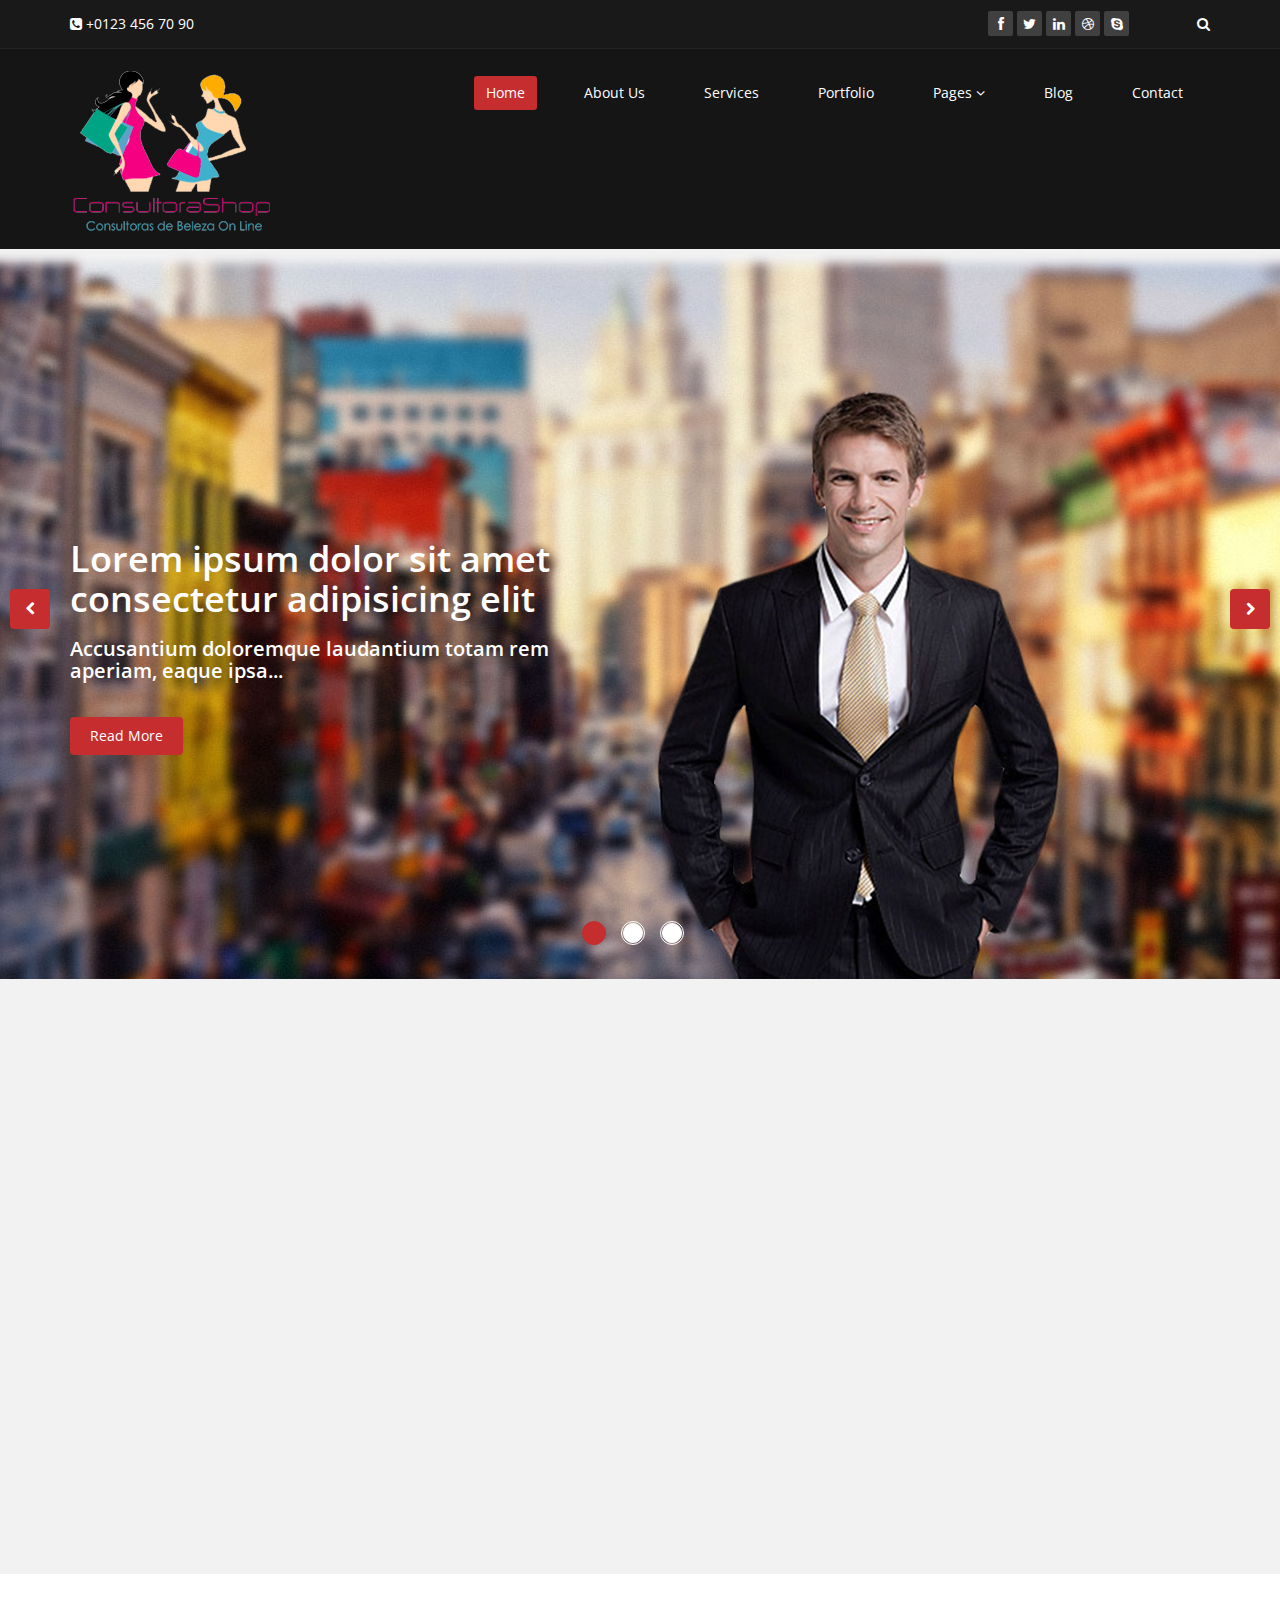
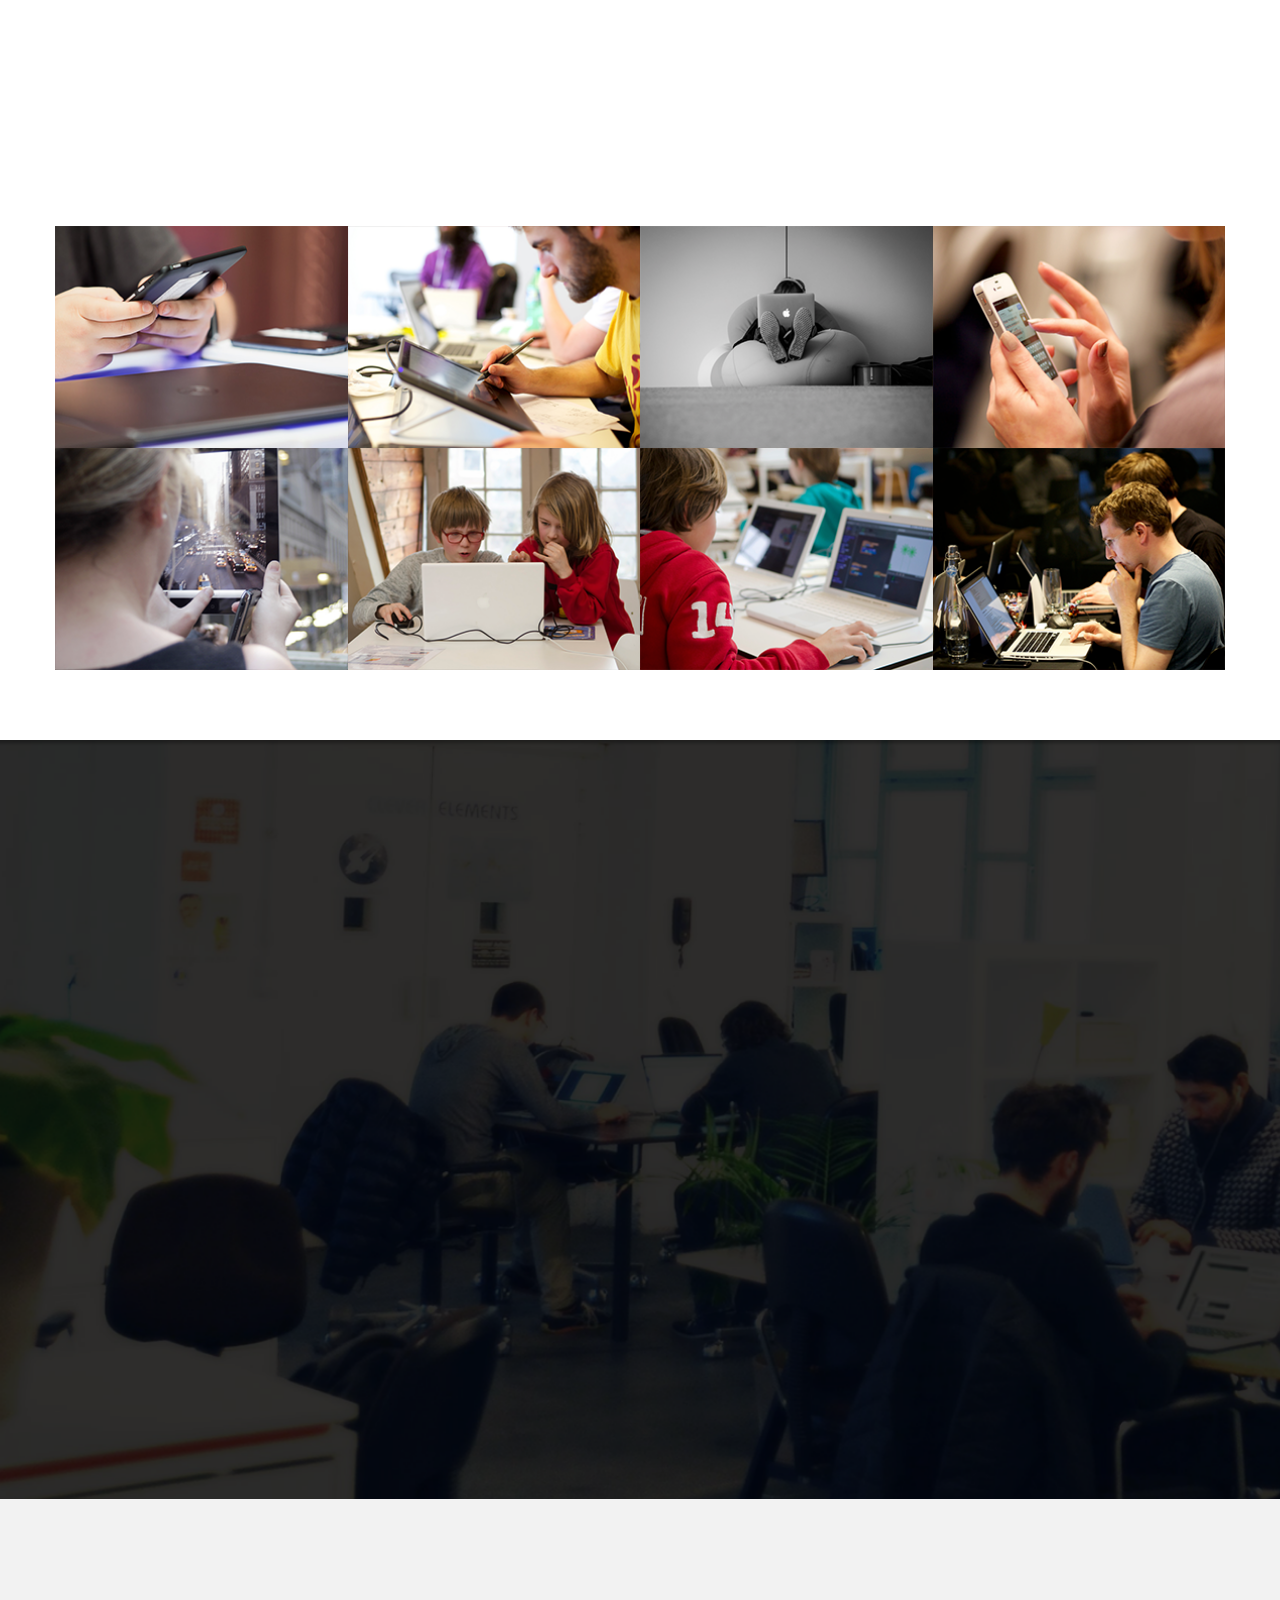
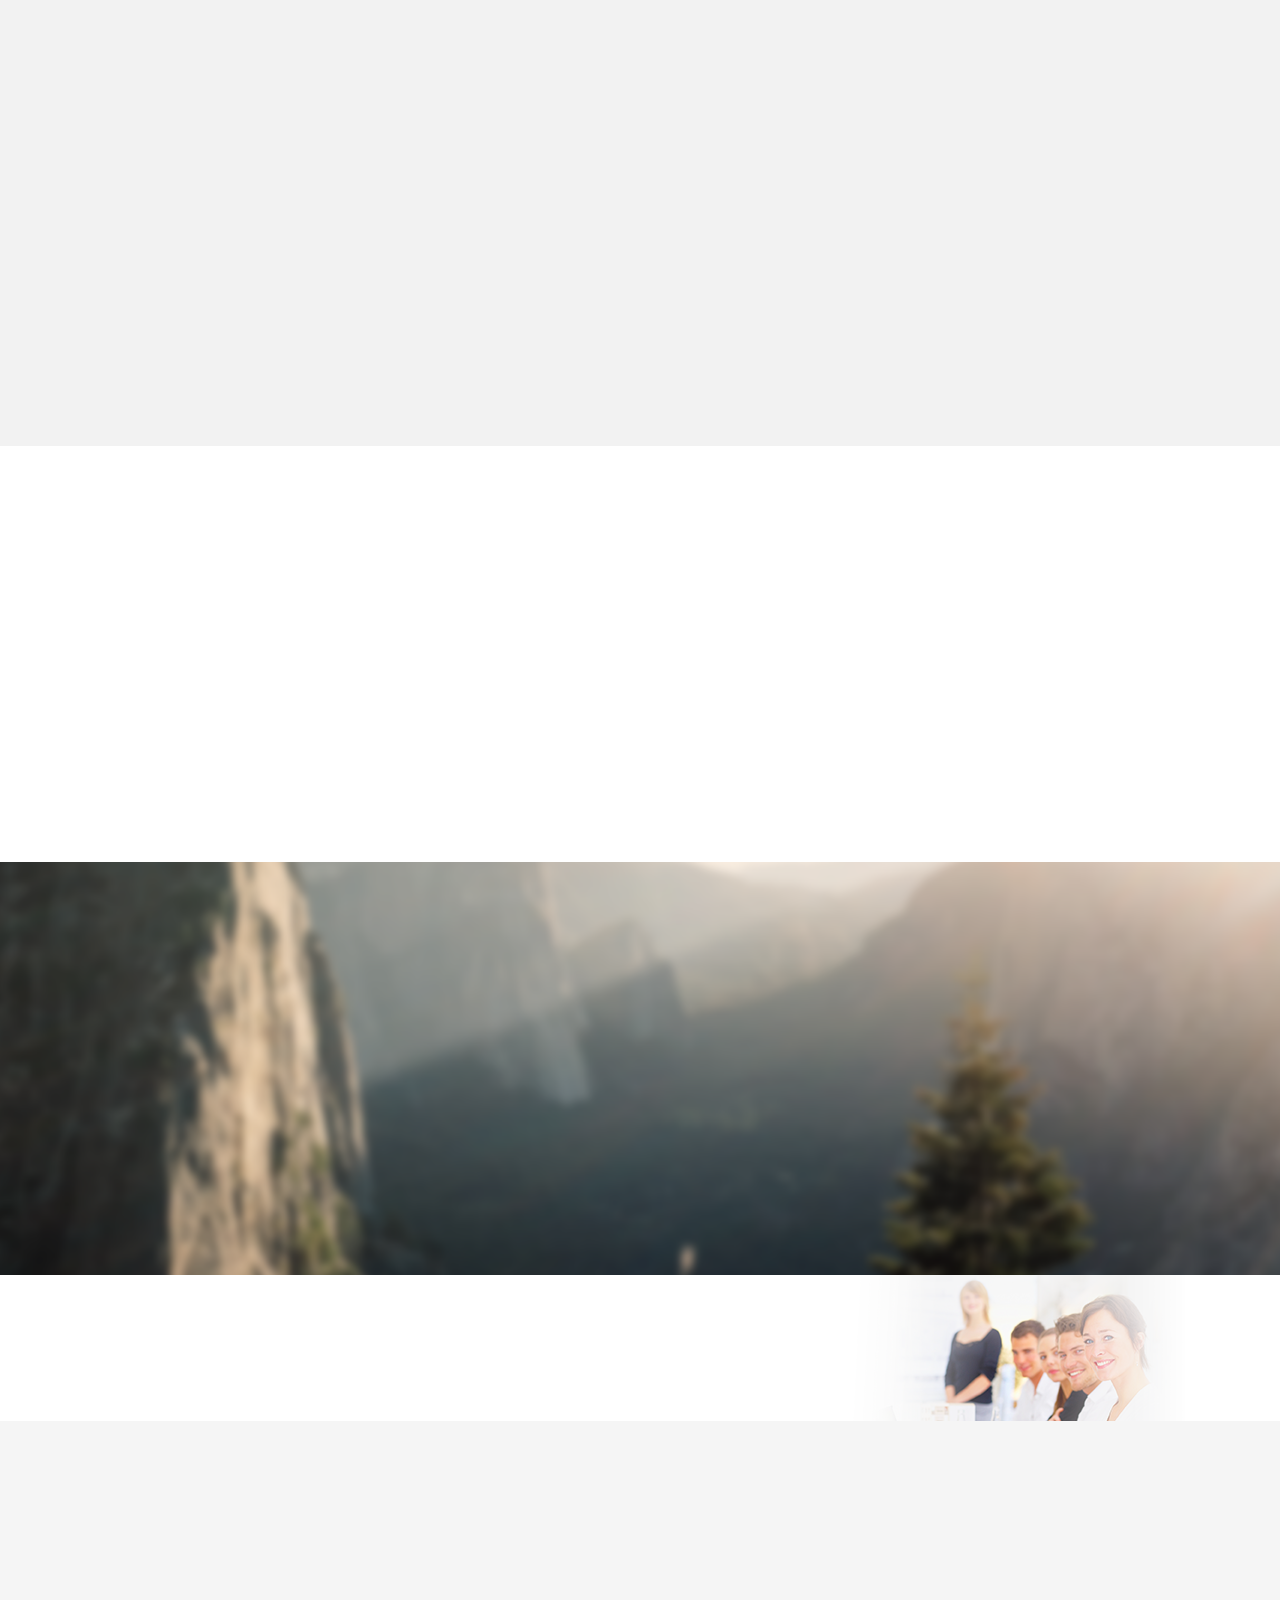
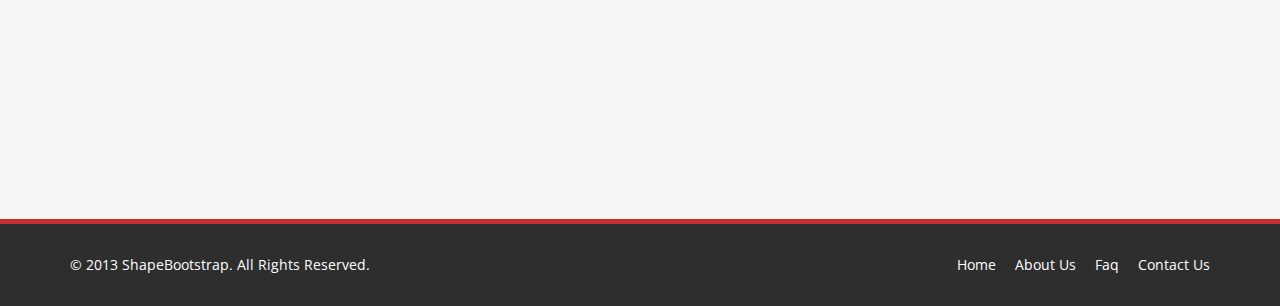
==== commit 43b7cb6c: "primeiro comite" ====
--- a/index.html
+++ b/index.html
@@ -64,7 +64,7 @@
                         <span class="icon-bar"></span>
                         <span class="icon-bar"></span>
                     </button>
-                    <a class="navbar-brand" href="index.html"><img src="images/logo.png" alt="logo"></a>
+                    <a class="navbar-brand" href="index.html"><img src="images/logoConsulturaShop.png" alt="logo"></a>
                 </div>
 				
                 <div class="collapse navbar-collapse navbar-right">
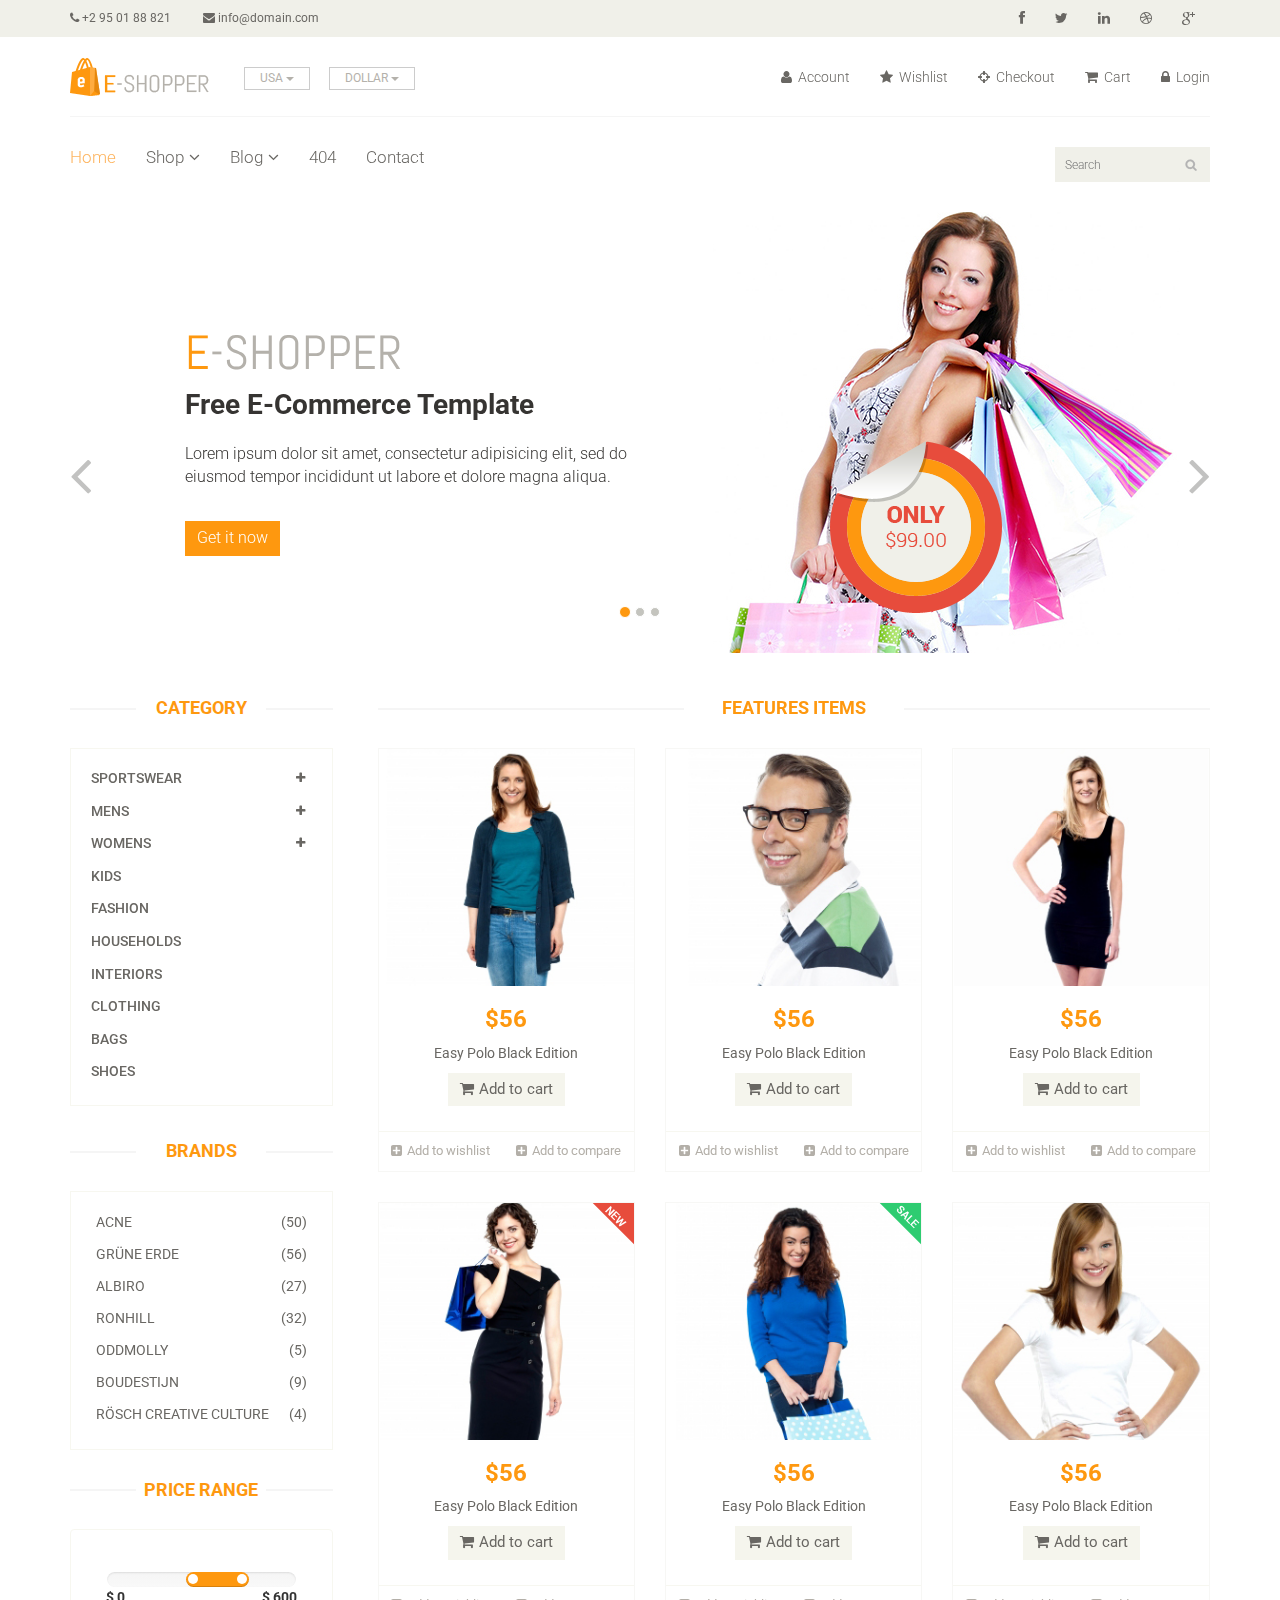
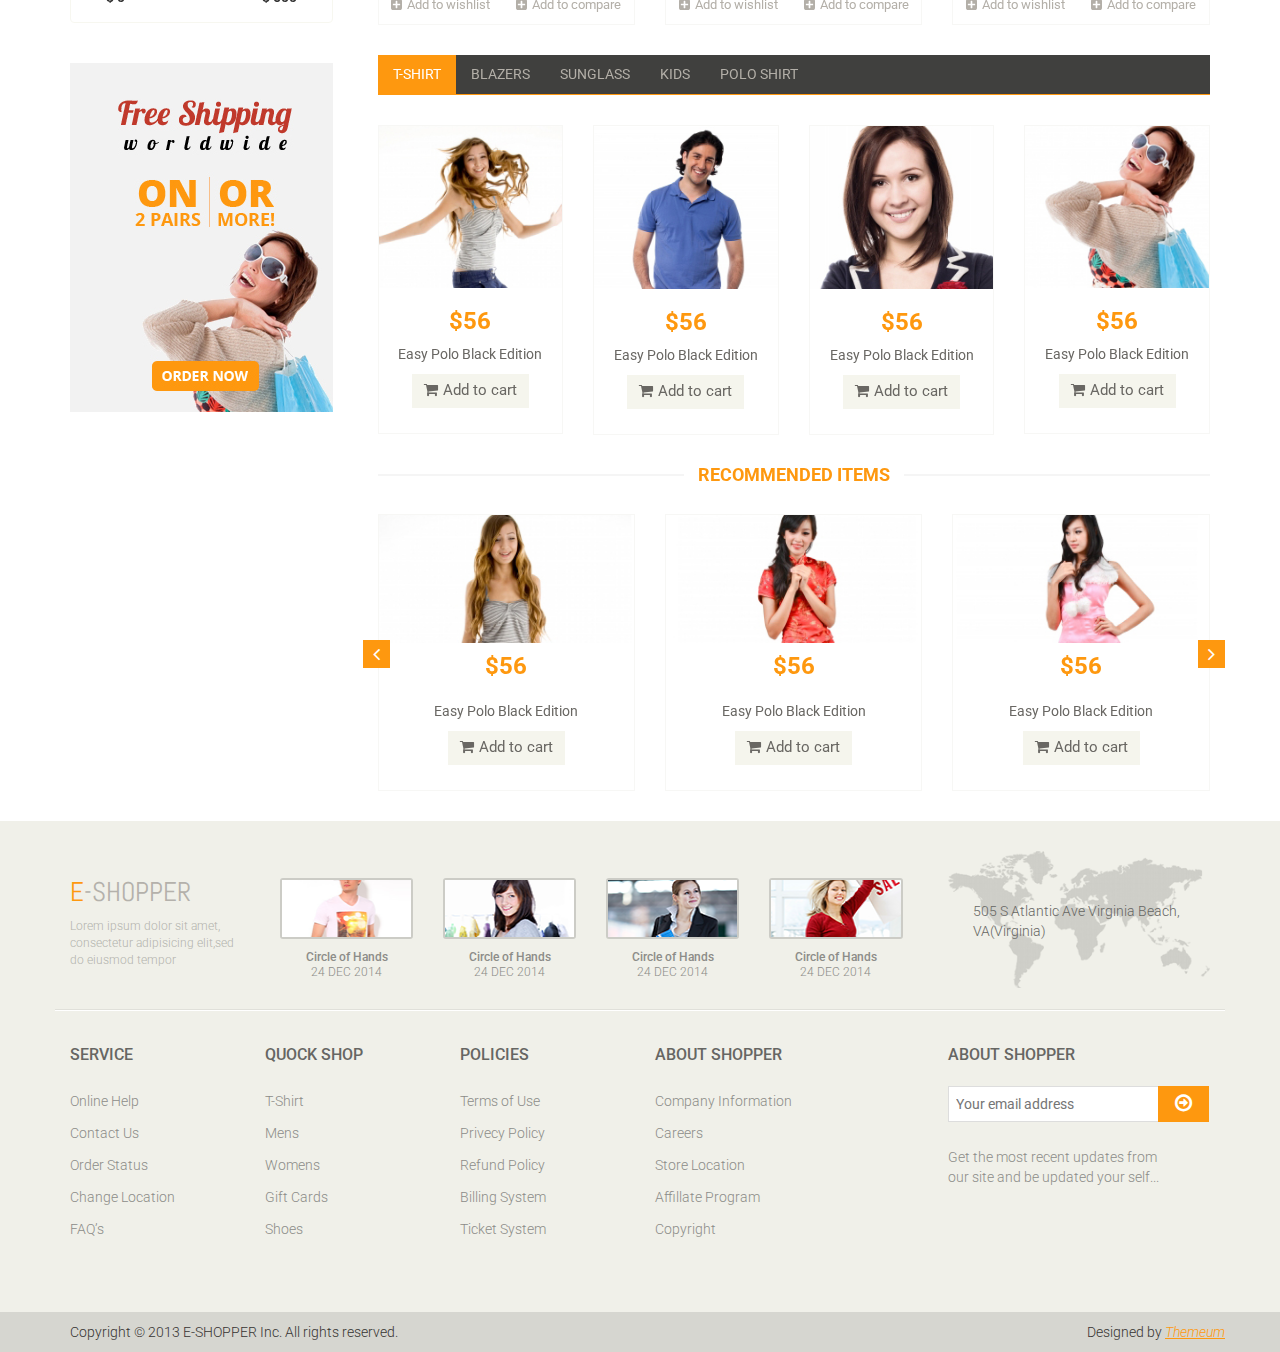
==== commit e86004c5: "atuliazacao de template novo" ====
--- a/index.html
+++ b/index.html
@@ -5,15 +5,14 @@
     <meta name="viewport" content="width=device-width, initial-scale=1.0">
     <meta name="description" content="">
     <meta name="author" content="">
-    <title>Home | Corlate</title>
-	
-	<!-- core CSS -->
+    <title>Home | E-Shopper</title>
     <link href="css/bootstrap.min.css" rel="stylesheet">
     <link href="css/font-awesome.min.css" rel="stylesheet">
-    <link href="css/animate.min.css" rel="stylesheet">
     <link href="css/prettyPhoto.css" rel="stylesheet">
-    <link href="css/main.css" rel="stylesheet">
-    <link href="css/responsive.css" rel="stylesheet">
+    <link href="css/price-range.css" rel="stylesheet">
+    <link href="css/animate.css" rel="stylesheet">
+	<link href="css/main.css" rel="stylesheet">
+	<link href="css/responsive.css" rel="stylesheet">
     <!--[if lt IE 9]>
     <script src="js/html5shiv.js"></script>
     <script src="js/respond.min.js"></script>
@@ -25,759 +24,1046 @@
     <link rel="apple-touch-icon-precomposed" href="images/ico/apple-touch-icon-57-precomposed.png">
 </head><!--/head-->
 
-<body class="homepage">
+<body>
+	<header id="header"><!--header-->
+		<div class="header_top"><!--header_top-->
+			<div class="container">
+				<div class="row">
+					<div class="col-sm-6">
+						<div class="contactinfo">
+							<ul class="nav nav-pills">
+								<li><a href="#"><i class="fa fa-phone"></i> +2 95 01 88 821</a></li>
+								<li><a href="#"><i class="fa fa-envelope"></i> info@domain.com</a></li>
+							</ul>
+						</div>
+					</div>
+					<div class="col-sm-6">
+						<div class="social-icons pull-right">
+							<ul class="nav navbar-nav">
+								<li><a href="#"><i class="fa fa-facebook"></i></a></li>
+								<li><a href="#"><i class="fa fa-twitter"></i></a></li>
+								<li><a href="#"><i class="fa fa-linkedin"></i></a></li>
+								<li><a href="#"><i class="fa fa-dribbble"></i></a></li>
+								<li><a href="#"><i class="fa fa-google-plus"></i></a></li>
+							</ul>
+						</div>
+					</div>
+				</div>
+			</div>
+		</div><!--/header_top-->
+		
+		<div class="header-middle"><!--header-middle-->
+			<div class="container">
+				<div class="row">
+					<div class="col-sm-4">
+						<div class="logo pull-left">
+							<a href="index.html"><img src="images/home/logo.png" alt="" /></a>
+						</div>
+						<div class="btn-group pull-right">
+							<div class="btn-group">
+								<button type="button" class="btn btn-default dropdown-toggle usa" data-toggle="dropdown">
+									USA
+									<span class="caret"></span>
+								</button>
+								<ul class="dropdown-menu">
+									<li><a href="#">Canada</a></li>
+									<li><a href="#">UK</a></li>
+								</ul>
+							</div>
+							
+							<div class="btn-group">
+								<button type="button" class="btn btn-default dropdown-toggle usa" data-toggle="dropdown">
+									DOLLAR
+									<span class="caret"></span>
+								</button>
+								<ul class="dropdown-menu">
+									<li><a href="#">Canadian Dollar</a></li>
+									<li><a href="#">Pound</a></li>
+								</ul>
+							</div>
+						</div>
+					</div>
+					<div class="col-sm-8">
+						<div class="shop-menu pull-right">
+							<ul class="nav navbar-nav">
+								<li><a href="#"><i class="fa fa-user"></i> Account</a></li>
+								<li><a href="#"><i class="fa fa-star"></i> Wishlist</a></li>
+								<li><a href="checkout.html"><i class="fa fa-crosshairs"></i> Checkout</a></li>
+								<li><a href="cart.html"><i class="fa fa-shopping-cart"></i> Cart</a></li>
+								<li><a href="login.html"><i class="fa fa-lock"></i> Login</a></li>
+							</ul>
+						</div>
+					</div>
+				</div>
+			</div>
+		</div><!--/header-middle-->
+	
+		<div class="header-bottom"><!--header-bottom-->
+			<div class="container">
+				<div class="row">
+					<div class="col-sm-9">
+						<div class="navbar-header">
+							<button type="button" class="navbar-toggle" data-toggle="collapse" data-target=".navbar-collapse">
+								<span class="sr-only">Toggle navigation</span>
+								<span class="icon-bar"></span>
+								<span class="icon-bar"></span>
+								<span class="icon-bar"></span>
+							</button>
+						</div>
+						<div class="mainmenu pull-left">
+							<ul class="nav navbar-nav collapse navbar-collapse">
+								<li><a href="index.html" class="active">Home</a></li>
+								<li class="dropdown"><a href="#">Shop<i class="fa fa-angle-down"></i></a>
+                                    <ul role="menu" class="sub-menu">
+                                        <li><a href="shop.html">Products</a></li>
+										<li><a href="product-details.html">Product Details</a></li> 
+										<li><a href="checkout.html">Checkout</a></li> 
+										<li><a href="cart.html">Cart</a></li> 
+										<li><a href="login.html">Login</a></li> 
+                                    </ul>
+                                </li> 
+								<li class="dropdown"><a href="#">Blog<i class="fa fa-angle-down"></i></a>
+                                    <ul role="menu" class="sub-menu">
+                                        <li><a href="blog.html">Blog List</a></li>
+										<li><a href="blog-single.html">Blog Single</a></li>
+                                    </ul>
+                                </li> 
+								<li><a href="404.html">404</a></li>
+								<li><a href="contact-us.html">Contact</a></li>
+							</ul>
+						</div>
+					</div>
+					<div class="col-sm-3">
+						<div class="search_box pull-right">
+							<input type="text" placeholder="Search"/>
+						</div>
+					</div>
+				</div>
+			</div>
+		</div><!--/header-bottom-->
+	</header><!--/header-->
+	
+	<section id="slider"><!--slider-->
+		<div class="container">
+			<div class="row">
+				<div class="col-sm-12">
+					<div id="slider-carousel" class="carousel slide" data-ride="carousel">
+						<ol class="carousel-indicators">
+							<li data-target="#slider-carousel" data-slide-to="0" class="active"></li>
+							<li data-target="#slider-carousel" data-slide-to="1"></li>
+							<li data-target="#slider-carousel" data-slide-to="2"></li>
+						</ol>
+						
+						<div class="carousel-inner">
+							<div class="item active">
+								<div class="col-sm-6">
+									<h1><span>E</span>-SHOPPER</h1>
+									<h2>Free E-Commerce Template</h2>
+									<p>Lorem ipsum dolor sit amet, consectetur adipisicing elit, sed do eiusmod tempor incididunt ut labore et dolore magna aliqua. </p>
+									<button type="button" class="btn btn-default get">Get it now</button>
+								</div>
+								<div class="col-sm-6">
+									<img src="images/home/girl1.jpg" class="girl img-responsive" alt="" />
+									<img src="images/home/pricing.png"  class="pricing" alt="" />
+								</div>
+							</div>
+							<div class="item">
+								<div class="col-sm-6">
+									<h1><span>E</span>-SHOPPER</h1>
+									<h2>100% Responsive Design</h2>
+									<p>Lorem ipsum dolor sit amet, consectetur adipisicing elit, sed do eiusmod tempor incididunt ut labore et dolore magna aliqua. </p>
+									<button type="button" class="btn btn-default get">Get it now</button>
+								</div>
+								<div class="col-sm-6">
+									<img src="images/home/girl2.jpg" class="girl img-responsive" alt="" />
+									<img src="images/home/pricing.png"  class="pricing" alt="" />
+								</div>
+							</div>
+							
+							<div class="item">
+								<div class="col-sm-6">
+									<h1><span>E</span>-SHOPPER</h1>
+									<h2>Free Ecommerce Template</h2>
+									<p>Lorem ipsum dolor sit amet, consectetur adipisicing elit, sed do eiusmod tempor incididunt ut labore et dolore magna aliqua. </p>
+									<button type="button" class="btn btn-default get">Get it now</button>
+								</div>
+								<div class="col-sm-6">
+									<img src="images/home/girl3.jpg" class="girl img-responsive" alt="" />
+									<img src="images/home/pricing.png" class="pricing" alt="" />
+								</div>
+							</div>
+							
+						</div>
+						
+						<a href="#slider-carousel" class="left control-carousel hidden-xs" data-slide="prev">
+							<i class="fa fa-angle-left"></i>
+						</a>
+						<a href="#slider-carousel" class="right control-carousel hidden-xs" data-slide="next">
+							<i class="fa fa-angle-right"></i>
+						</a>
+					</div>
+					
+				</div>
+			</div>
+		</div>
+	</section><!--/slider-->
+	
+	<section>
+		<div class="container">
+			<div class="row">
+				<div class="col-sm-3">
+					<div class="left-sidebar">
+						<h2>Category</h2>
+						<div class="panel-group category-products" id="accordian"><!--category-productsr-->
+							<div class="panel panel-default">
+								<div class="panel-heading">
+									<h4 class="panel-title">
+										<a data-toggle="collapse" data-parent="#accordian" href="#sportswear">
+											<span class="badge pull-right"><i class="fa fa-plus"></i></span>
+											Sportswear
+										</a>
+									</h4>
+								</div>
+								<div id="sportswear" class="panel-collapse collapse">
+									<div class="panel-body">
+										<ul>
+											<li><a href="#">Nike </a></li>
+											<li><a href="#">Under Armour </a></li>
+											<li><a href="#">Adidas </a></li>
+											<li><a href="#">Puma</a></li>
+											<li><a href="#">ASICS </a></li>
+										</ul>
+									</div>
+								</div>
+							</div>
+							<div class="panel panel-default">
+								<div class="panel-heading">
+									<h4 class="panel-title">
+										<a data-toggle="collapse" data-parent="#accordian" href="#mens">
+											<span class="badge pull-right"><i class="fa fa-plus"></i></span>
+											Mens
+										</a>
+									</h4>
+								</div>
+								<div id="mens" class="panel-collapse collapse">
+									<div class="panel-body">
+										<ul>
+											<li><a href="#">Fendi</a></li>
+											<li><a href="#">Guess</a></li>
+											<li><a href="#">Valentino</a></li>
+											<li><a href="#">Dior</a></li>
+											<li><a href="#">Versace</a></li>
+											<li><a href="#">Armani</a></li>
+											<li><a href="#">Prada</a></li>
+											<li><a href="#">Dolce and Gabbana</a></li>
+											<li><a href="#">Chanel</a></li>
+											<li><a href="#">Gucci</a></li>
+										</ul>
+									</div>
+								</div>
+							</div>
+							
+							<div class="panel panel-default">
+								<div class="panel-heading">
+									<h4 class="panel-title">
+										<a data-toggle="collapse" data-parent="#accordian" href="#womens">
+											<span class="badge pull-right"><i class="fa fa-plus"></i></span>
+											Womens
+										</a>
+									</h4>
+								</div>
+								<div id="womens" class="panel-collapse collapse">
+									<div class="panel-body">
+										<ul>
+											<li><a href="#">Fendi</a></li>
+											<li><a href="#">Guess</a></li>
+											<li><a href="#">Valentino</a></li>
+											<li><a href="#">Dior</a></li>
+											<li><a href="#">Versace</a></li>
+										</ul>
+									</div>
+								</div>
+							</div>
+							<div class="panel panel-default">
+								<div class="panel-heading">
+									<h4 class="panel-title"><a href="#">Kids</a></h4>
+								</div>
+							</div>
+							<div class="panel panel-default">
+								<div class="panel-heading">
+									<h4 class="panel-title"><a href="#">Fashion</a></h4>
+								</div>
+							</div>
+							<div class="panel panel-default">
+								<div class="panel-heading">
+									<h4 class="panel-title"><a href="#">Households</a></h4>
+								</div>
+							</div>
+							<div class="panel panel-default">
+								<div class="panel-heading">
+									<h4 class="panel-title"><a href="#">Interiors</a></h4>
+								</div>
+							</div>
+							<div class="panel panel-default">
+								<div class="panel-heading">
+									<h4 class="panel-title"><a href="#">Clothing</a></h4>
+								</div>
+							</div>
+							<div class="panel panel-default">
+								<div class="panel-heading">
+									<h4 class="panel-title"><a href="#">Bags</a></h4>
+								</div>
+							</div>
+							<div class="panel panel-default">
+								<div class="panel-heading">
+									<h4 class="panel-title"><a href="#">Shoes</a></h4>
+								</div>
+							</div>
+						</div><!--/category-products-->
+					
+						<div class="brands_products"><!--brands_products-->
+							<h2>Brands</h2>
+							<div class="brands-name">
+								<ul class="nav nav-pills nav-stacked">
+									<li><a href="#"> <span class="pull-right">(50)</span>Acne</a></li>
+									<li><a href="#"> <span class="pull-right">(56)</span>Grüne Erde</a></li>
+									<li><a href="#"> <span class="pull-right">(27)</span>Albiro</a></li>
+									<li><a href="#"> <span class="pull-right">(32)</span>Ronhill</a></li>
+									<li><a href="#"> <span class="pull-right">(5)</span>Oddmolly</a></li>
+									<li><a href="#"> <span class="pull-right">(9)</span>Boudestijn</a></li>
+									<li><a href="#"> <span class="pull-right">(4)</span>Rösch creative culture</a></li>
+								</ul>
+							</div>
+						</div><!--/brands_products-->
+						
+						<div class="price-range"><!--price-range-->
+							<h2>Price Range</h2>
+							<div class="well text-center">
+								 <input type="text" class="span2" value="" data-slider-min="0" data-slider-max="600" data-slider-step="5" data-slider-value="[250,450]" id="sl2" ><br />
+								 <b class="pull-left">$ 0</b> <b class="pull-right">$ 600</b>
+							</div>
+						</div><!--/price-range-->
+						
+						<div class="shipping text-center"><!--shipping-->
+							<img src="images/home/shipping.jpg" alt="" />
+						</div><!--/shipping-->
+					
+					</div>
+				</div>
+				
+				<div class="col-sm-9 padding-right">
+					<div class="features_items"><!--features_items-->
+						<h2 class="title text-center">Features Items</h2>
+						<div class="col-sm-4">
+							<div class="product-image-wrapper">
+								<div class="single-products">
+										<div class="productinfo text-center">
+											<img src="images/home/product1.jpg" alt="" />
+											<h2>$56</h2>
+											<p>Easy Polo Black Edition</p>
+											<a href="#" class="btn btn-default add-to-cart"><i class="fa fa-shopping-cart"></i>Add to cart</a>
+										</div>
+										<div class="product-overlay">
+											<div class="overlay-content">
+												<h2>$56</h2>
+												<p>Easy Polo Black Edition</p>
+												<a href="#" class="btn btn-default add-to-cart"><i class="fa fa-shopping-cart"></i>Add to cart</a>
+											</div>
+										</div>
+								</div>
+								<div class="choose">
+									<ul class="nav nav-pills nav-justified">
+										<li><a href="#"><i class="fa fa-plus-square"></i>Add to wishlist</a></li>
+										<li><a href="#"><i class="fa fa-plus-square"></i>Add to compare</a></li>
+									</ul>
+								</div>
+							</div>
+						</div>
+						<div class="col-sm-4">
+							<div class="product-image-wrapper">
+								<div class="single-products">
+									<div class="productinfo text-center">
+										<img src="images/home/product2.jpg" alt="" />
+										<h2>$56</h2>
+										<p>Easy Polo Black Edition</p>
+										<a href="#" class="btn btn-default add-to-cart"><i class="fa fa-shopping-cart"></i>Add to cart</a>
+									</div>
+									<div class="product-overlay">
+										<div class="overlay-content">
+											<h2>$56</h2>
+											<p>Easy Polo Black Edition</p>
+											<a href="#" class="btn btn-default add-to-cart"><i class="fa fa-shopping-cart"></i>Add to cart</a>
+										</div>
+									</div>
+								</div>
+								<div class="choose">
+									<ul class="nav nav-pills nav-justified">
+										<li><a href="#"><i class="fa fa-plus-square"></i>Add to wishlist</a></li>
+										<li><a href="#"><i class="fa fa-plus-square"></i>Add to compare</a></li>
+									</ul>
+								</div>
+							</div>
+						</div>
+						<div class="col-sm-4">
+							<div class="product-image-wrapper">
+								<div class="single-products">
+									<div class="productinfo text-center">
+										<img src="images/home/product3.jpg" alt="" />
+										<h2>$56</h2>
+										<p>Easy Polo Black Edition</p>
+										<a href="#" class="btn btn-default add-to-cart"><i class="fa fa-shopping-cart"></i>Add to cart</a>
+									</div>
+									<div class="product-overlay">
+										<div class="overlay-content">
+											<h2>$56</h2>
+											<p>Easy Polo Black Edition</p>
+											<a href="#" class="btn btn-default add-to-cart"><i class="fa fa-shopping-cart"></i>Add to cart</a>
+										</div>
+									</div>
+								</div>
+								<div class="choose">
+									<ul class="nav nav-pills nav-justified">
+										<li><a href="#"><i class="fa fa-plus-square"></i>Add to wishlist</a></li>
+										<li><a href="#"><i class="fa fa-plus-square"></i>Add to compare</a></li>
+									</ul>
+								</div>
+							</div>
+						</div>
+						<div class="col-sm-4">
+							<div class="product-image-wrapper">
+								<div class="single-products">
+									<div class="productinfo text-center">
+										<img src="images/home/product4.jpg" alt="" />
+										<h2>$56</h2>
+										<p>Easy Polo Black Edition</p>
+										<a href="#" class="btn btn-default add-to-cart"><i class="fa fa-shopping-cart"></i>Add to cart</a>
+									</div>
+									<div class="product-overlay">
+										<div class="overlay-content">
+											<h2>$56</h2>
+											<p>Easy Polo Black Edition</p>
+											<a href="#" class="btn btn-default add-to-cart"><i class="fa fa-shopping-cart"></i>Add to cart</a>
+										</div>
+									</div>
+									<img src="images/home/new.png" class="new" alt="" />
+								</div>
+								<div class="choose">
+									<ul class="nav nav-pills nav-justified">
+										<li><a href="#"><i class="fa fa-plus-square"></i>Add to wishlist</a></li>
+										<li><a href="#"><i class="fa fa-plus-square"></i>Add to compare</a></li>
+									</ul>
+								</div>
+							</div>
+						</div>
+						<div class="col-sm-4">
+							<div class="product-image-wrapper">
+								<div class="single-products">
+									<div class="productinfo text-center">
+										<img src="images/home/product5.jpg" alt="" />
+										<h2>$56</h2>
+										<p>Easy Polo Black Edition</p>
+										<a href="#" class="btn btn-default add-to-cart"><i class="fa fa-shopping-cart"></i>Add to cart</a>
+									</div>
+									<div class="product-overlay">
+										<div class="overlay-content">
+											<h2>$56</h2>
+											<p>Easy Polo Black Edition</p>
+											<a href="#" class="btn btn-default add-to-cart"><i class="fa fa-shopping-cart"></i>Add to cart</a>
+										</div>
+									</div>
+									<img src="images/home/sale.png" class="new" alt="" />
+								</div>
+								<div class="choose">
+									<ul class="nav nav-pills nav-justified">
+										<li><a href="#"><i class="fa fa-plus-square"></i>Add to wishlist</a></li>
+										<li><a href="#"><i class="fa fa-plus-square"></i>Add to compare</a></li>
+									</ul>
+								</div>
+							</div>
+						</div>
+						<div class="col-sm-4">
+							<div class="product-image-wrapper">
+								<div class="single-products">
+									<div class="productinfo text-center">
+										<img src="images/home/product6.jpg" alt="" />
+										<h2>$56</h2>
+										<p>Easy Polo Black Edition</p>
+										<a href="#" class="btn btn-default add-to-cart"><i class="fa fa-shopping-cart"></i>Add to cart</a>
+									</div>
+									<div class="product-overlay">
+										<div class="overlay-content">
+											<h2>$56</h2>
+											<p>Easy Polo Black Edition</p>
+											<a href="#" class="btn btn-default add-to-cart"><i class="fa fa-shopping-cart"></i>Add to cart</a>
+										</div>
+									</div>
+								</div>
+								<div class="choose">
+									<ul class="nav nav-pills nav-justified">
+										<li><a href="#"><i class="fa fa-plus-square"></i>Add to wishlist</a></li>
+										<li><a href="#"><i class="fa fa-plus-square"></i>Add to compare</a></li>
+									</ul>
+								</div>
+							</div>
+						</div>
+						
+					</div><!--features_items-->
+					
+					<div class="category-tab"><!--category-tab-->
+						<div class="col-sm-12">
+							<ul class="nav nav-tabs">
+								<li class="active"><a href="#tshirt" data-toggle="tab">T-Shirt</a></li>
+								<li><a href="#blazers" data-toggle="tab">Blazers</a></li>
+								<li><a href="#sunglass" data-toggle="tab">Sunglass</a></li>
+								<li><a href="#kids" data-toggle="tab">Kids</a></li>
+								<li><a href="#poloshirt" data-toggle="tab">Polo shirt</a></li>
+							</ul>
+						</div>
+						<div class="tab-content">
+							<div class="tab-pane fade active in" id="tshirt" >
+								<div class="col-sm-3">
+									<div class="product-image-wrapper">
+										<div class="single-products">
+											<div class="productinfo text-center">
+												<img src="images/home/gallery1.jpg" alt="" />
+												<h2>$56</h2>
+												<p>Easy Polo Black Edition</p>
+												<a href="#" class="btn btn-default add-to-cart"><i class="fa fa-shopping-cart"></i>Add to cart</a>
+											</div>
+											
+										</div>
+									</div>
+								</div>
+								<div class="col-sm-3">
+									<div class="product-image-wrapper">
+										<div class="single-products">
+											<div class="productinfo text-center">
+												<img src="images/home/gallery2.jpg" alt="" />
+												<h2>$56</h2>
+												<p>Easy Polo Black Edition</p>
+												<a href="#" class="btn btn-default add-to-cart"><i class="fa fa-shopping-cart"></i>Add to cart</a>
+											</div>
+											
+										</div>
+									</div>
+								</div>
+								<div class="col-sm-3">
+									<div class="product-image-wrapper">
+										<div class="single-products">
+											<div class="productinfo text-center">
+												<img src="images/home/gallery3.jpg" alt="" />
+												<h2>$56</h2>
+												<p>Easy Polo Black Edition</p>
+												<a href="#" class="btn btn-default add-to-cart"><i class="fa fa-shopping-cart"></i>Add to cart</a>
+											</div>
+											
+										</div>
+									</div>
+								</div>
+								<div class="col-sm-3">
+									<div class="product-image-wrapper">
+										<div class="single-products">
+											<div class="productinfo text-center">
+												<img src="images/home/gallery4.jpg" alt="" />
+												<h2>$56</h2>
+												<p>Easy Polo Black Edition</p>
+												<a href="#" class="btn btn-default add-to-cart"><i class="fa fa-shopping-cart"></i>Add to cart</a>
+											</div>
+											
+										</div>
+									</div>
+								</div>
+							</div>
+							
+							<div class="tab-pane fade" id="blazers" >
+								<div class="col-sm-3">
+									<div class="product-image-wrapper">
+										<div class="single-products">
+											<div class="productinfo text-center">
+												<img src="images/home/gallery4.jpg" alt="" />
+												<h2>$56</h2>
+												<p>Easy Polo Black Edition</p>
+												<a href="#" class="btn btn-default add-to-cart"><i class="fa fa-shopping-cart"></i>Add to cart</a>
+											</div>
+											
+										</div>
+									</div>
+								</div>
+								<div class="col-sm-3">
+									<div class="product-image-wrapper">
+										<div class="single-products">
+											<div class="productinfo text-center">
+												<img src="images/home/gallery3.jpg" alt="" />
+												<h2>$56</h2>
+												<p>Easy Polo Black Edition</p>
+												<a href="#" class="btn btn-default add-to-cart"><i class="fa fa-shopping-cart"></i>Add to cart</a>
+											</div>
+											
+										</div>
+									</div>
+								</div>
+								<div class="col-sm-3">
+									<div class="product-image-wrapper">
+										<div class="single-products">
+											<div class="productinfo text-center">
+												<img src="images/home/gallery2.jpg" alt="" />
+												<h2>$56</h2>
+												<p>Easy Polo Black Edition</p>
+												<a href="#" class="btn btn-default add-to-cart"><i class="fa fa-shopping-cart"></i>Add to cart</a>
+											</div>
+											
+										</div>
+									</div>
+								</div>
+								<div class="col-sm-3">
+									<div class="product-image-wrapper">
+										<div class="single-products">
+											<div class="productinfo text-center">
+												<img src="images/home/gallery1.jpg" alt="" />
+												<h2>$56</h2>
+												<p>Easy Polo Black Edition</p>
+												<a href="#" class="btn btn-default add-to-cart"><i class="fa fa-shopping-cart"></i>Add to cart</a>
+											</div>
+											
+										</div>
+									</div>
+								</div>
+							</div>
+							
+							<div class="tab-pane fade" id="sunglass" >
+								<div class="col-sm-3">
+									<div class="product-image-wrapper">
+										<div class="single-products">
+											<div class="productinfo text-center">
+												<img src="images/home/gallery3.jpg" alt="" />
+												<h2>$56</h2>
+												<p>Easy Polo Black Edition</p>
+												<a href="#" class="btn btn-default add-to-cart"><i class="fa fa-shopping-cart"></i>Add to cart</a>
+											</div>
+											
+										</div>
+									</div>
+								</div>
+								<div class="col-sm-3">
+									<div class="product-image-wrapper">
+										<div class="single-products">
+											<div class="productinfo text-center">
+												<img src="images/home/gallery4.jpg" alt="" />
+												<h2>$56</h2>
+												<p>Easy Polo Black Edition</p>
+												<a href="#" class="btn btn-default add-to-cart"><i class="fa fa-shopping-cart"></i>Add to cart</a>
+											</div>
+											
+										</div>
+									</div>
+								</div>
+								<div class="col-sm-3">
+									<div class="product-image-wrapper">
+										<div class="single-products">
+											<div class="productinfo text-center">
+												<img src="images/home/gallery1.jpg" alt="" />
+												<h2>$56</h2>
+												<p>Easy Polo Black Edition</p>
+												<a href="#" class="btn btn-default add-to-cart"><i class="fa fa-shopping-cart"></i>Add to cart</a>
+											</div>
+											
+										</div>
+									</div>
+								</div>
+								<div class="col-sm-3">
+									<div class="product-image-wrapper">
+										<div class="single-products">
+											<div class="productinfo text-center">
+												<img src="images/home/gallery2.jpg" alt="" />
+												<h2>$56</h2>
+												<p>Easy Polo Black Edition</p>
+												<a href="#" class="btn btn-default add-to-cart"><i class="fa fa-shopping-cart"></i>Add to cart</a>
+											</div>
+											
+										</div>
+									</div>
+								</div>
+							</div>
+							
+							<div class="tab-pane fade" id="kids" >
+								<div class="col-sm-3">
+									<div class="product-image-wrapper">
+										<div class="single-products">
+											<div class="productinfo text-center">
+												<img src="images/home/gallery1.jpg" alt="" />
+												<h2>$56</h2>
+												<p>Easy Polo Black Edition</p>
+												<a href="#" class="btn btn-default add-to-cart"><i class="fa fa-shopping-cart"></i>Add to cart</a>
+											</div>
+											
+										</div>
+									</div>
+								</div>
+								<div class="col-sm-3">
+									<div class="product-image-wrapper">
+										<div class="single-products">
+											<div class="productinfo text-center">
+												<img src="images/home/gallery2.jpg" alt="" />
+												<h2>$56</h2>
+												<p>Easy Polo Black Edition</p>
+												<a href="#" class="btn btn-default add-to-cart"><i class="fa fa-shopping-cart"></i>Add to cart</a>
+											</div>
+											
+										</div>
+									</div>
+								</div>
+								<div class="col-sm-3">
+									<div class="product-image-wrapper">
+										<div class="single-products">
+											<div class="productinfo text-center">
+												<img src="images/home/gallery3.jpg" alt="" />
+												<h2>$56</h2>
+												<p>Easy Polo Black Edition</p>
+												<a href="#" class="btn btn-default add-to-cart"><i class="fa fa-shopping-cart"></i>Add to cart</a>
+											</div>
+											
+										</div>
+									</div>
+								</div>
+								<div class="col-sm-3">
+									<div class="product-image-wrapper">
+										<div class="single-products">
+											<div class="productinfo text-center">
+												<img src="images/home/gallery4.jpg" alt="" />
+												<h2>$56</h2>
+												<p>Easy Polo Black Edition</p>
+												<a href="#" class="btn btn-default add-to-cart"><i class="fa fa-shopping-cart"></i>Add to cart</a>
+											</div>
+											
+										</div>
+									</div>
+								</div>
+							</div>
+							
+							<div class="tab-pane fade" id="poloshirt" >
+								<div class="col-sm-3">
+									<div class="product-image-wrapper">
+										<div class="single-products">
+											<div class="productinfo text-center">
+												<img src="images/home/gallery2.jpg" alt="" />
+												<h2>$56</h2>
+												<p>Easy Polo Black Edition</p>
+												<a href="#" class="btn btn-default add-to-cart"><i class="fa fa-shopping-cart"></i>Add to cart</a>
+											</div>
+											
+										</div>
+									</div>
+								</div>
+								<div class="col-sm-3">
+									<div class="product-image-wrapper">
+										<div class="single-products">
+											<div class="productinfo text-center">
+												<img src="images/home/gallery4.jpg" alt="" />
+												<h2>$56</h2>
+												<p>Easy Polo Black Edition</p>
+												<a href="#" class="btn btn-default add-to-cart"><i class="fa fa-shopping-cart"></i>Add to cart</a>
+											</div>
+											
+										</div>
+									</div>
+								</div>
+								<div class="col-sm-3">
+									<div class="product-image-wrapper">
+										<div class="single-products">
+											<div class="productinfo text-center">
+												<img src="images/home/gallery3.jpg" alt="" />
+												<h2>$56</h2>
+												<p>Easy Polo Black Edition</p>
+												<a href="#" class="btn btn-default add-to-cart"><i class="fa fa-shopping-cart"></i>Add to cart</a>
+											</div>
+											
+										</div>
+									</div>
+								</div>
+								<div class="col-sm-3">
+									<div class="product-image-wrapper">
+										<div class="single-products">
+											<div class="productinfo text-center">
+												<img src="images/home/gallery1.jpg" alt="" />
+												<h2>$56</h2>
+												<p>Easy Polo Black Edition</p>
+												<a href="#" class="btn btn-default add-to-cart"><i class="fa fa-shopping-cart"></i>Add to cart</a>
+											</div>
+											
+										</div>
+									</div>
+								</div>
+							</div>
+						</div>
+					</div><!--/category-tab-->
+					
+					<div class="recommended_items"><!--recommended_items-->
+						<h2 class="title text-center">recommended items</h2>
+						
+						<div id="recommended-item-carousel" class="carousel slide" data-ride="carousel">
+							<div class="carousel-inner">
+								<div class="item active">	
+									<div class="col-sm-4">
+										<div class="product-image-wrapper">
+											<div class="single-products">
+												<div class="productinfo text-center">
+													<img src="images/home/recommend1.jpg" alt="" />
+													<h2>$56</h2>
+													<p>Easy Polo Black Edition</p>
+													<a href="#" class="btn btn-default add-to-cart"><i class="fa fa-shopping-cart"></i>Add to cart</a>
+												</div>
+												
+											</div>
+										</div>
+									</div>
+									<div class="col-sm-4">
+										<div class="product-image-wrapper">
+											<div class="single-products">
+												<div class="productinfo text-center">
+													<img src="images/home/recommend2.jpg" alt="" />
+													<h2>$56</h2>
+													<p>Easy Polo Black Edition</p>
+													<a href="#" class="btn btn-default add-to-cart"><i class="fa fa-shopping-cart"></i>Add to cart</a>
+												</div>
+												
+											</div>
+										</div>
+									</div>
+									<div class="col-sm-4">
+										<div class="product-image-wrapper">
+											<div class="single-products">
+												<div class="productinfo text-center">
+													<img src="images/home/recommend3.jpg" alt="" />
+													<h2>$56</h2>
+													<p>Easy Polo Black Edition</p>
+													<a href="#" class="btn btn-default add-to-cart"><i class="fa fa-shopping-cart"></i>Add to cart</a>
+												</div>
+												
+											</div>
+										</div>
+									</div>
+								</div>
+								<div class="item">	
+									<div class="col-sm-4">
+										<div class="product-image-wrapper">
+											<div class="single-products">
+												<div class="productinfo text-center">
+													<img src="images/home/recommend1.jpg" alt="" />
+													<h2>$56</h2>
+													<p>Easy Polo Black Edition</p>
+													<a href="#" class="btn btn-default add-to-cart"><i class="fa fa-shopping-cart"></i>Add to cart</a>
+												</div>
+												
+											</div>
+										</div>
+									</div>
+									<div class="col-sm-4">
+										<div class="product-image-wrapper">
+											<div class="single-products">
+												<div class="productinfo text-center">
+													<img src="images/home/recommend2.jpg" alt="" />
+													<h2>$56</h2>
+													<p>Easy Polo Black Edition</p>
+													<a href="#" class="btn btn-default add-to-cart"><i class="fa fa-shopping-cart"></i>Add to cart</a>
+												</div>
+												
+											</div>
+										</div>
+									</div>
+									<div class="col-sm-4">
+										<div class="product-image-wrapper">
+											<div class="single-products">
+												<div class="productinfo text-center">
+													<img src="images/home/recommend3.jpg" alt="" />
+													<h2>$56</h2>
+													<p>Easy Polo Black Edition</p>
+													<a href="#" class="btn btn-default add-to-cart"><i class="fa fa-shopping-cart"></i>Add to cart</a>
+												</div>
+												
+											</div>
+										</div>
+									</div>
+								</div>
+							</div>
+							 <a class="left recommended-item-control" href="#recommended-item-carousel" data-slide="prev">
+								<i class="fa fa-angle-left"></i>
+							  </a>
+							  <a class="right recommended-item-control" href="#recommended-item-carousel" data-slide="next">
+								<i class="fa fa-angle-right"></i>
+							  </a>			
+						</div>
+					</div><!--/recommended_items-->
+					
+				</div>
+			</div>
+		</div>
+	</section>
+	
+	<footer id="footer"><!--Footer-->
+		<div class="footer-top">
+			<div class="container">
+				<div class="row">
+					<div class="col-sm-2">
+						<div class="companyinfo">
+							<h2><span>e</span>-shopper</h2>
+							<p>Lorem ipsum dolor sit amet, consectetur adipisicing elit,sed do eiusmod tempor</p>
+						</div>
+					</div>
+					<div class="col-sm-7">
+						<div class="col-sm-3">
+							<div class="video-gallery text-center">
+								<a href="#">
+									<div class="iframe-img">
+										<img src="images/home/iframe1.png" alt="" />
+									</div>
+									<div class="overlay-icon">
+										<i class="fa fa-play-circle-o"></i>
+									</div>
+								</a>
+								<p>Circle of Hands</p>
+								<h2>24 DEC 2014</h2>
+							</div>
+						</div>
+						
+						<div class="col-sm-3">
+							<div class="video-gallery text-center">
+								<a href="#">
+									<div class="iframe-img">
+										<img src="images/home/iframe2.png" alt="" />
+									</div>
+									<div class="overlay-icon">
+										<i class="fa fa-play-circle-o"></i>
+									</div>
+								</a>
+								<p>Circle of Hands</p>
+								<h2>24 DEC 2014</h2>
+							</div>
+						</div>
+						
+						<div class="col-sm-3">
+							<div class="video-gallery text-center">
+								<a href="#">
+									<div class="iframe-img">
+										<img src="images/home/iframe3.png" alt="" />
+									</div>
+									<div class="overlay-icon">
+										<i class="fa fa-play-circle-o"></i>
+									</div>
+								</a>
+								<p>Circle of Hands</p>
+								<h2>24 DEC 2014</h2>
+							</div>
+						</div>
+						
+						<div class="col-sm-3">
+							<div class="video-gallery text-center">
+								<a href="#">
+									<div class="iframe-img">
+										<img src="images/home/iframe4.png" alt="" />
+									</div>
+									<div class="overlay-icon">
+										<i class="fa fa-play-circle-o"></i>
+									</div>
+								</a>
+								<p>Circle of Hands</p>
+								<h2>24 DEC 2014</h2>
+							</div>
+						</div>
+					</div>
+					<div class="col-sm-3">
+						<div class="address">
+							<img src="images/home/map.png" alt="" />
+							<p>505 S Atlantic Ave Virginia Beach, VA(Virginia)</p>
+						</div>
+					</div>
+				</div>
+			</div>
+		</div>
+		
+		<div class="footer-widget">
+			<div class="container">
+				<div class="row">
+					<div class="col-sm-2">
+						<div class="single-widget">
+							<h2>Service</h2>
+							<ul class="nav nav-pills nav-stacked">
+								<li><a href="#">Online Help</a></li>
+								<li><a href="#">Contact Us</a></li>
+								<li><a href="#">Order Status</a></li>
+								<li><a href="#">Change Location</a></li>
+								<li><a href="#">FAQ’s</a></li>
+							</ul>
+						</div>
+					</div>
+					<div class="col-sm-2">
+						<div class="single-widget">
+							<h2>Quock Shop</h2>
+							<ul class="nav nav-pills nav-stacked">
+								<li><a href="#">T-Shirt</a></li>
+								<li><a href="#">Mens</a></li>
+								<li><a href="#">Womens</a></li>
+								<li><a href="#">Gift Cards</a></li>
+								<li><a href="#">Shoes</a></li>
+							</ul>
+						</div>
+					</div>
+					<div class="col-sm-2">
+						<div class="single-widget">
+							<h2>Policies</h2>
+							<ul class="nav nav-pills nav-stacked">
+								<li><a href="#">Terms of Use</a></li>
+								<li><a href="#">Privecy Policy</a></li>
+								<li><a href="#">Refund Policy</a></li>
+								<li><a href="#">Billing System</a></li>
+								<li><a href="#">Ticket System</a></li>
+							</ul>
+						</div>
+					</div>
+					<div class="col-sm-2">
+						<div class="single-widget">
+							<h2>About Shopper</h2>
+							<ul class="nav nav-pills nav-stacked">
+								<li><a href="#">Company Information</a></li>
+								<li><a href="#">Careers</a></li>
+								<li><a href="#">Store Location</a></li>
+								<li><a href="#">Affillate Program</a></li>
+								<li><a href="#">Copyright</a></li>
+							</ul>
+						</div>
+					</div>
+					<div class="col-sm-3 col-sm-offset-1">
+						<div class="single-widget">
+							<h2>About Shopper</h2>
+							<form action="#" class="searchform">
+								<input type="text" placeholder="Your email address" />
+								<button type="submit" class="btn btn-default"><i class="fa fa-arrow-circle-o-right"></i></button>
+								<p>Get the most recent updates from <br />our site and be updated your self...</p>
+							</form>
+						</div>
+					</div>
+					
+				</div>
+			</div>
+		</div>
+		
+		<div class="footer-bottom">
+			<div class="container">
+				<div class="row">
+					<p class="pull-left">Copyright © 2013 E-SHOPPER Inc. All rights reserved.</p>
+					<p class="pull-right">Designed by <span><a target="_blank" href="http://www.themeum.com">Themeum</a></span></p>
+				</div>
+			</div>
+		</div>
+		
+	</footer><!--/Footer-->
+	
 
-    <header id="header">
-        <div class="top-bar">
-            <div class="container">
-                <div class="row">
-                    <div class="col-sm-6 col-xs-4">
-                        <div class="top-number"><p><i class="fa fa-phone-square"></i>  +0123 456 70 90</p></div>
-                    </div>
-                    <div class="col-sm-6 col-xs-8">
-                       <div class="social">
-                            <ul class="social-share">
-                                <li><a href="#"><i class="fa fa-facebook"></i></a></li>
-                                <li><a href="#"><i class="fa fa-twitter"></i></a></li>
-                                <li><a href="#"><i class="fa fa-linkedin"></i></a></li> 
-                                <li><a href="#"><i class="fa fa-dribbble"></i></a></li>
-                                <li><a href="#"><i class="fa fa-skype"></i></a></li>
-                            </ul>
-                            <div class="search">
-                                <form role="form">
-                                    <input type="text" class="search-form" autocomplete="off" placeholder="Search">
-                                    <i class="fa fa-search"></i>
-                                </form>
-                           </div>
-                       </div>
-                    </div>
-                </div>
-            </div><!--/.container-->
-        </div><!--/.top-bar-->
-
-        <nav class="navbar navbar-inverse" role="banner">
-            <div class="container">
-                <div class="navbar-header">
-                    <button type="button" class="navbar-toggle" data-toggle="collapse" data-target=".navbar-collapse">
-                        <span class="sr-only">Toggle navigation</span>
-                        <span class="icon-bar"></span>
-                        <span class="icon-bar"></span>
-                        <span class="icon-bar"></span>
-                    </button>
-                    <a class="navbar-brand" href="index.html"><img src="images/logoConsulturaShop.png" alt="logo"></a>
-                </div>
-				
-                <div class="collapse navbar-collapse navbar-right">
-                    <ul class="nav navbar-nav">
-                        <li class="active"><a href="index.html">Home</a></li>
-                        <li><a href="about-us.html">About Us</a></li>
-                        <li><a href="services.html">Services</a></li>
-                        <li><a href="portfolio.html">Portfolio</a></li>
-                        <li class="dropdown">
-                            <a href="#" class="dropdown-toggle" data-toggle="dropdown">Pages <i class="fa fa-angle-down"></i></a>
-                            <ul class="dropdown-menu">
-                                <li><a href="blog-item.html">Blog Single</a></li>
-                                <li><a href="pricing.html">Pricing</a></li>
-                                <li><a href="404.html">404</a></li>
-                                <li><a href="shortcodes.html">Shortcodes</a></li>
-                            </ul>
-                        </li>
-                        <li><a href="blog.html">Blog</a></li> 
-                        <li><a href="contact-us.html">Contact</a></li>                        
-                    </ul>
-                </div>
-            </div><!--/.container-->
-        </nav><!--/nav-->
-		
-    </header><!--/header-->
-
-    <section id="main-slider" class="no-margin">
-        <div class="carousel slide">
-            <ol class="carousel-indicators">
-                <li data-target="#main-slider" data-slide-to="0" class="active"></li>
-                <li data-target="#main-slider" data-slide-to="1"></li>
-                <li data-target="#main-slider" data-slide-to="2"></li>
-            </ol>
-            <div class="carousel-inner">
-
-                <div class="item active" style="background-image: url(images/slider/bg1.jpg)">
-                    <div class="container">
-                        <div class="row slide-margin">
-                            <div class="col-sm-6">
-                                <div class="carousel-content">
-                                    <h1 class="animation animated-item-1">Lorem ipsum dolor sit amet consectetur adipisicing elit</h1>
-                                    <h2 class="animation animated-item-2">Accusantium doloremque laudantium totam rem aperiam, eaque ipsa...</h2>
-                                    <a class="btn-slide animation animated-item-3" href="#">Read More</a>
-                                </div>
-                            </div>
-
-                            <div class="col-sm-6 hidden-xs animation animated-item-4">
-                                <div class="slider-img">
-                                    <img src="images/slider/img1.png" class="img-responsive">
-                                </div>
-                            </div>
-
-                        </div>
-                    </div>
-                </div><!--/.item-->
-
-                <div class="item" style="background-image: url(images/slider/bg2.jpg)">
-                    <div class="container">
-                        <div class="row slide-margin">
-                            <div class="col-sm-6">
-                                <div class="carousel-content">
-                                    <h1 class="animation animated-item-1">Lorem ipsum dolor sit amet consectetur adipisicing elit</h1>
-                                    <h2 class="animation animated-item-2">Accusantium doloremque laudantium totam rem aperiam, eaque ipsa...</h2>
-                                    <a class="btn-slide animation animated-item-3" href="#">Read More</a>
-                                </div>
-                            </div>
-
-                            <div class="col-sm-6 hidden-xs animation animated-item-4">
-                                <div class="slider-img">
-                                    <img src="images/slider/img2.png" class="img-responsive">
-                                </div>
-                            </div>
-
-                        </div>
-                    </div>
-                </div><!--/.item-->
-
-                <div class="item" style="background-image: url(images/slider/bg3.jpg)">
-                    <div class="container">
-                        <div class="row slide-margin">
-                            <div class="col-sm-6">
-                                <div class="carousel-content">
-                                    <h1 class="animation animated-item-1">Lorem ipsum dolor sit amet consectetur adipisicing elit</h1>
-                                    <h2 class="animation animated-item-2">Accusantium doloremque laudantium totam rem aperiam, eaque ipsa...</h2>
-                                    <a class="btn-slide animation animated-item-3" href="#">Read More</a>
-                                </div>
-                            </div>
-                            <div class="col-sm-6 hidden-xs animation animated-item-4">
-                                <div class="slider-img">
-                                    <img src="images/slider/img3.png" class="img-responsive">
-                                </div>
-                            </div>
-                        </div>
-                    </div>
-                </div><!--/.item-->
-            </div><!--/.carousel-inner-->
-        </div><!--/.carousel-->
-        <a class="prev hidden-xs" href="#main-slider" data-slide="prev">
-            <i class="fa fa-chevron-left"></i>
-        </a>
-        <a class="next hidden-xs" href="#main-slider" data-slide="next">
-            <i class="fa fa-chevron-right"></i>
-        </a>
-    </section><!--/#main-slider-->
-
-    <section id="feature" >
-        <div class="container">
-           <div class="center wow fadeInDown">
-                <h2>Features</h2>
-                <p class="lead">Lorem ipsum dolor sit amet, consectetur adipisicing elit, sed do eiusmod tempor incididunt ut <br> et dolore magna aliqua. Ut enim ad minim veniam</p>
-            </div>
-
-            <div class="row">
-                <div class="features">
-                    <div class="col-md-4 col-sm-6 wow fadeInDown" data-wow-duration="1000ms" data-wow-delay="600ms">
-                        <div class="feature-wrap">
-                            <i class="fa fa-bullhorn"></i>
-                            <h2>Fresh and Clean</h2>
-                            <h3>Lorem ipsum dolor sit amet, consectetur adipisicing elit</h3>
-                        </div>
-                    </div><!--/.col-md-4-->
-
-                    <div class="col-md-4 col-sm-6 wow fadeInDown" data-wow-duration="1000ms" data-wow-delay="600ms">
-                        <div class="feature-wrap">
-                            <i class="fa fa-comments"></i>
-                            <h2>Retina ready</h2>
-                            <h3>Lorem ipsum dolor sit amet, consectetur adipisicing elit</h3>
-                        </div>
-                    </div><!--/.col-md-4-->
-
-                    <div class="col-md-4 col-sm-6 wow fadeInDown" data-wow-duration="1000ms" data-wow-delay="600ms">
-                        <div class="feature-wrap">
-                            <i class="fa fa-cloud-download"></i>
-                            <h2>Easy to customize</h2>
-                            <h3>Lorem ipsum dolor sit amet, consectetur adipisicing elit</h3>
-                        </div>
-                    </div><!--/.col-md-4-->
-                
-                    <div class="col-md-4 col-sm-6 wow fadeInDown" data-wow-duration="1000ms" data-wow-delay="600ms">
-                        <div class="feature-wrap">
-                            <i class="fa fa-leaf"></i>
-                            <h2>Adipisicing elit</h2>
-                            <h3>Lorem ipsum dolor sit amet, consectetur adipisicing elit</h3>
-                        </div>
-                    </div><!--/.col-md-4-->
-
-                    <div class="col-md-4 col-sm-6 wow fadeInDown" data-wow-duration="1000ms" data-wow-delay="600ms">
-                        <div class="feature-wrap">
-                            <i class="fa fa-cogs"></i>
-                            <h2>Sed do eiusmod</h2>
-                            <h3>Lorem ipsum dolor sit amet, consectetur adipisicing elit</h3>
-                        </div>
-                    </div><!--/.col-md-4-->
-
-                    <div class="col-md-4 col-sm-6 wow fadeInDown" data-wow-duration="1000ms" data-wow-delay="600ms">
-                        <div class="feature-wrap">
-                            <i class="fa fa-heart"></i>
-                            <h2>Labore et dolore</h2>
-                            <h3>Lorem ipsum dolor sit amet, consectetur adipisicing elit</h3>
-                        </div>
-                    </div><!--/.col-md-4-->
-                </div><!--/.services-->
-            </div><!--/.row-->    
-        </div><!--/.container-->
-    </section><!--/#feature-->
-
-    <section id="recent-works">
-        <div class="container">
-            <div class="center wow fadeInDown">
-                <h2>Recent Works</h2>
-                <p class="lead">Lorem ipsum dolor sit amet, consectetur adipisicing elit, sed do eiusmod tempor incididunt ut <br> et dolore magna aliqua. Ut enim ad minim veniam</p>
-            </div>
-
-            <div class="row">
-                <div class="col-xs-12 col-sm-4 col-md-3">
-                    <div class="recent-work-wrap">
-                        <img class="img-responsive" src="images/portfolio/recent/item1.png" alt="">
-                        <div class="overlay">
-                            <div class="recent-work-inner">
-                                <h3><a href="#">Business theme</a> </h3>
-                                <p>There are many variations of passages of Lorem Ipsum available, but the majority</p>
-                                <a class="preview" href="images/portfolio/full/item1.png" rel="prettyPhoto"><i class="fa fa-eye"></i> View</a>
-                            </div> 
-                        </div>
-                    </div>
-                </div>   
-
-                <div class="col-xs-12 col-sm-4 col-md-3">
-                    <div class="recent-work-wrap">
-                        <img class="img-responsive" src="images/portfolio/recent/item2.png" alt="">
-                        <div class="overlay">
-                            <div class="recent-work-inner">
-                                <h3><a href="#">Business theme</a></h3>
-                                <p>There are many variations of passages of Lorem Ipsum available, but the majority</p>
-                                <a class="preview" href="images/portfolio/full/item2.png" rel="prettyPhoto"><i class="fa fa-eye"></i> View</a>
-                            </div> 
-                        </div>
-                    </div>
-                </div> 
-
-                <div class="col-xs-12 col-sm-4 col-md-3">
-                    <div class="recent-work-wrap">
-                        <img class="img-responsive" src="images/portfolio/recent/item3.png" alt="">
-                        <div class="overlay">
-                            <div class="recent-work-inner">
-                                <h3><a href="#">Business theme </a></h3>
-                                <p>There are many variations of passages of Lorem Ipsum available, but the majority</p>
-                                <a class="preview" href="images/portfolio/full/item3.png" rel="prettyPhoto"><i class="fa fa-eye"></i> View</a>
-                            </div> 
-                        </div>
-                    </div>
-                </div>   
-
-                <div class="col-xs-12 col-sm-4 col-md-3">
-                    <div class="recent-work-wrap">
-                        <img class="img-responsive" src="images/portfolio/recent/item4.png" alt="">
-                        <div class="overlay">
-                            <div class="recent-work-inner">
-                                <h3><a href="#">Business theme </a></h3>
-                                <p>There are many variations of passages of Lorem Ipsum available, but the majority</p>
-                                <a class="preview" href="images/portfolio/full/item4.png" rel="prettyPhoto"><i class="fa fa-eye"></i> View</a>
-                            </div> 
-                        </div>
-                    </div>
-                </div>   
-                
-                <div class="col-xs-12 col-sm-4 col-md-3">
-                    <div class="recent-work-wrap">
-                        <img class="img-responsive" src="images/portfolio/recent/item5.png" alt="">
-                        <div class="overlay">
-                            <div class="recent-work-inner">
-                                <h3><a href="#">Business theme</a></h3>
-                                <p>There are many variations of passages of Lorem Ipsum available, but the majority</p>
-                                <a class="preview" href="images/portfolio/full/item5.png" rel="prettyPhoto"><i class="fa fa-eye"></i> View</a>
-                            </div> 
-                        </div>
-                    </div>
-                </div>   
-
-                <div class="col-xs-12 col-sm-4 col-md-3">
-                    <div class="recent-work-wrap">
-                        <img class="img-responsive" src="images/portfolio/recent/item6.png" alt="">
-                        <div class="overlay">
-                            <div class="recent-work-inner">
-                                <h3><a href="#">Business theme </a></h3>
-                                <p>There are many variations of passages of Lorem Ipsum available, but the majority</p>
-                                <a class="preview" href="images/portfolio/full/item6.png" rel="prettyPhoto"><i class="fa fa-eye"></i> View</a>
-                            </div> 
-                        </div>
-                    </div>
-                </div> 
-
-                <div class="col-xs-12 col-sm-4 col-md-3">
-                    <div class="recent-work-wrap">
-                        <img class="img-responsive" src="images/portfolio/recent/item7.png" alt="">
-                        <div class="overlay">
-                            <div class="recent-work-inner">
-                                <h3><a href="#">Business theme </a></h3>
-                                <p>There are many variations of passages of Lorem Ipsum available, but the majority</p>
-                                <a class="preview" href="images/portfolio/full/item7.png" rel="prettyPhoto"><i class="fa fa-eye"></i> View</a>
-                            </div> 
-                        </div>
-                    </div>
-                </div>   
-
-                <div class="col-xs-12 col-sm-4 col-md-3">
-                    <div class="recent-work-wrap">
-                        <img class="img-responsive" src="images/portfolio/recent/item8.png" alt="">
-                        <div class="overlay">
-                            <div class="recent-work-inner">
-                                <h3><a href="#">Business theme </a></h3>
-                                <p>There are many variations of passages of Lorem Ipsum available, but the majority</p>
-                                <a class="preview" href="images/portfolio/full/item8.png" rel="prettyPhoto"><i class="fa fa-eye"></i> View</a>
-                            </div> 
-                        </div>
-                    </div>
-                </div>   
-            </div><!--/.row-->
-        </div><!--/.container-->
-    </section><!--/#recent-works-->
-
-    <section id="services" class="service-item">
-	   <div class="container">
-            <div class="center wow fadeInDown">
-                <h2>Our Service</h2>
-                <p class="lead">Lorem ipsum dolor sit amet, consectetur adipisicing elit, sed do eiusmod tempor incididunt ut <br> et dolore magna aliqua. Ut enim ad minim veniam</p>
-            </div>
-
-            <div class="row">
-
-                <div class="col-sm-6 col-md-4">
-                    <div class="media services-wrap wow fadeInDown">
-                        <div class="pull-left">
-                            <img class="img-responsive" src="images/services/services1.png">
-                        </div>
-                        <div class="media-body">
-                            <h3 class="media-heading">SEO Marketing</h3>
-                            <p>Lorem ipsum dolor sit ame consectetur adipisicing elit</p>
-                        </div>
-                    </div>
-                </div>
-
-                <div class="col-sm-6 col-md-4">
-                    <div class="media services-wrap wow fadeInDown">
-                        <div class="pull-left">
-                            <img class="img-responsive" src="images/services/services2.png">
-                        </div>
-                        <div class="media-body">
-                            <h3 class="media-heading">SEO Marketing</h3>
-                            <p>Lorem ipsum dolor sit ame consectetur adipisicing elit</p>
-                        </div>
-                    </div>
-                </div>
-
-                <div class="col-sm-6 col-md-4">
-                    <div class="media services-wrap wow fadeInDown">
-                        <div class="pull-left">
-                            <img class="img-responsive" src="images/services/services3.png">
-                        </div>
-                        <div class="media-body">
-                            <h3 class="media-heading">SEO Marketing</h3>
-                            <p>Lorem ipsum dolor sit ame consectetur adipisicing elit</p>
-                        </div>
-                    </div>
-                </div>  
-
-                <div class="col-sm-6 col-md-4">
-                    <div class="media services-wrap wow fadeInDown">
-                        <div class="pull-left">
-                            <img class="img-responsive" src="images/services/services4.png">
-                        </div>
-                        <div class="media-body">
-                            <h3 class="media-heading">SEO Marketing</h3>
-                            <p>Lorem ipsum dolor sit ame consectetur adipisicing elit</p>
-                        </div>
-                    </div>
-                </div>
-
-                <div class="col-sm-6 col-md-4">
-                    <div class="media services-wrap wow fadeInDown">
-                        <div class="pull-left">
-                            <img class="img-responsive" src="images/services/services5.png">
-                        </div>
-                        <div class="media-body">
-                            <h3 class="media-heading">SEO Marketing</h3>
-                            <p>Lorem ipsum dolor sit ame consectetur adipisicing elit</p>
-                        </div>
-                    </div>
-                </div>
-
-                <div class="col-sm-6 col-md-4">
-                    <div class="media services-wrap wow fadeInDown">
-                        <div class="pull-left">
-                            <img class="img-responsive" src="images/services/services6.png">
-                        </div>
-                        <div class="media-body">
-                            <h3 class="media-heading">SEO Marketing</h3>
-                            <p>Lorem ipsum dolor sit ame consectetur adipisicing elit</p>
-                        </div>
-                    </div>
-                </div>                                                
-            </div><!--/.row-->
-        </div><!--/.container-->
-    </section><!--/#services-->
-
-    <section id="middle">
-        <div class="container">
-            <div class="row">
-                <div class="col-sm-6 wow fadeInDown">
-                    <div class="skill">
-                        <h2>Our Skills</h2>
-                        <p>Lorem ipsum dolor sit amet, consectetur adipisicing elit, sed do eiusmod tempor incididunt ut labore et dolore magna aliqua.</p>
-
-                        <div class="progress-wrap">
-                            <h3>Graphic Design</h3>
-                            <div class="progress">
-                              <div class="progress-bar  color1" role="progressbar" aria-valuenow="40" aria-valuemin="0" aria-valuemax="100" style="width: 85%">
-                                <span class="bar-width">85%</span>
-                              </div>
-
-                            </div>
-                        </div>
-
-                        <div class="progress-wrap">
-                            <h3>HTML</h3>
-                            <div class="progress">
-                              <div class="progress-bar color2" role="progressbar" aria-valuenow="20" aria-valuemin="0" aria-valuemax="100" style="width: 95%">
-                               <span class="bar-width">95%</span>
-                              </div>
-                            </div>
-                        </div>
-
-                        <div class="progress-wrap">
-                            <h3>CSS</h3>
-                            <div class="progress">
-                              <div class="progress-bar color3" role="progressbar" aria-valuenow="60" aria-valuemin="0" aria-valuemax="100" style="width: 80%">
-                                <span class="bar-width">80%</span>
-                              </div>
-                            </div>
-                        </div>
-
-                        <div class="progress-wrap">
-                            <h3>Wordpress</h3>
-                            <div class="progress">
-                              <div class="progress-bar color4" role="progressbar" aria-valuenow="80" aria-valuemin="0" aria-valuemax="100" style="width: 90%">
-                                <span class="bar-width">90%</span>
-                              </div>
-                            </div>
-                        </div>
-                    </div>
-
-                </div><!--/.col-sm-6-->
-
-                <div class="col-sm-6 wow fadeInDown">
-                    <div class="accordion">
-                        <h2>Why People like us?</h2>
-                        <div class="panel-group" id="accordion1">
-                          <div class="panel panel-default">
-                            <div class="panel-heading active">
-                              <h3 class="panel-title">
-                                <a class="accordion-toggle" data-toggle="collapse" data-parent="#accordion1" href="#collapseOne1">
-                                  Lorem ipsum dolor sit amet
-                                  <i class="fa fa-angle-right pull-right"></i>
-                                </a>
-                              </h3>
-                            </div>
-
-                            <div id="collapseOne1" class="panel-collapse collapse in">
-                              <div class="panel-body">
-                                  <div class="media accordion-inner">
-                                        <div class="pull-left">
-                                            <img class="img-responsive" src="images/accordion1.png">
-                                        </div>
-                                        <div class="media-body">
-                                             <h4>Adipisicing elit</h4>
-                                             <p>Lorem ipsum dolor sit amet, consectetur adipisicing elit, sed do eiusmod tempor incididunt ut labore</p>
-                                        </div>
-                                  </div>
-                              </div>
-                            </div>
-                          </div>
-
-                          <div class="panel panel-default">
-                            <div class="panel-heading">
-                              <h3 class="panel-title">
-                                <a class="accordion-toggle" data-toggle="collapse" data-parent="#accordion1" href="#collapseTwo1">
-                                  Lorem ipsum dolor sit amet
-                                  <i class="fa fa-angle-right pull-right"></i>
-                                </a>
-                              </h3>
-                            </div>
-                            <div id="collapseTwo1" class="panel-collapse collapse">
-                              <div class="panel-body">
-                                Anim pariatur cliche reprehenderit, enim eiusmod high life accusamus terry richardson ad squid. 3 wolf moon officia aute, non cupidatat skateboard dolor brunch. Food truck quinoa nesciunt laborum eiusmod. Brunch 3 wolf moon tempor.
-                              </div>
-                            </div>
-                          </div>
-
-                          <div class="panel panel-default">
-                            <div class="panel-heading">
-                              <h3 class="panel-title">
-                                <a class="accordion-toggle" data-toggle="collapse" data-parent="#accordion1" href="#collapseThree1">
-                                  Lorem ipsum dolor sit amet
-                                  <i class="fa fa-angle-right pull-right"></i>
-                                </a>
-                              </h3>
-                            </div>
-                            <div id="collapseThree1" class="panel-collapse collapse">
-                              <div class="panel-body">
-                                Anim pariatur cliche reprehenderit, enim eiusmod high life accusamus terry richardson ad squid. 3 wolf moon officia aute, non cupidatat skateboard dolor brunch. Food truck quinoa nesciunt laborum eiusmod. Brunch 3 wolf moon tempor.
-                              </div>
-                            </div>
-                          </div>
-
-                          <div class="panel panel-default">
-                            <div class="panel-heading">
-                              <h3 class="panel-title">
-                                <a class="accordion-toggle" data-toggle="collapse" data-parent="#accordion1" href="#collapseFour1">
-                                  Lorem ipsum dolor sit amet
-                                  <i class="fa fa-angle-right pull-right"></i>
-                                </a>
-                              </h3>
-                            </div>
-                            <div id="collapseFour1" class="panel-collapse collapse">
-                              <div class="panel-body">
-                                Anim pariatur cliche reprehenderit, enim eiusmod high life accusamus terry richardson ad squid. 3 wolf moon officia aute, non cupidatat skateboard dolor brunch. Food truck quinoa nesciunt laborum eiusmod. Brunch 3 wolf moon tempor.
-                              </div>
-                            </div>
-                          </div>
-                        </div><!--/#accordion1-->
-                    </div>
-                </div>
-
-            </div><!--/.row-->
-        </div><!--/.container-->
-    </section><!--/#middle-->
-
-    <section id="content">
-        <div class="container">
-            <div class="row">
-                <div class="col-xs-12 col-sm-8 wow fadeInDown">
-                   <div class="tab-wrap"> 
-                        <div class="media">
-                            <div class="parrent pull-left">
-                                <ul class="nav nav-tabs nav-stacked">
-                                    <li class=""><a href="#tab1" data-toggle="tab" class="analistic-01">Responsive Web Design</a></li>
-                                    <li class="active"><a href="#tab2" data-toggle="tab" class="analistic-02">Premium Plugin Included</a></li>
-                                    <li class=""><a href="#tab3" data-toggle="tab" class="tehnical">Predefine Layout</a></li>
-                                    <li class=""><a href="#tab4" data-toggle="tab" class="tehnical">Our Philosopy</a></li>
-                                    <li class=""><a href="#tab5" data-toggle="tab" class="tehnical">What We Do?</a></li>
-                                </ul>
-                            </div>
-
-                            <div class="parrent media-body">
-                                <div class="tab-content">
-                                    <div class="tab-pane fade" id="tab1">
-                                        <div class="media">
-                                           <div class="pull-left">
-                                                <img class="img-responsive" src="images/tab2.png">
-                                            </div>
-                                            <div class="media-body">
-                                                 <h2>Adipisicing elit</h2>
-                                                 <p>There are many variations of passages of Lorem Ipsum available, but the majority have suffered alteration in some form, by injected humour, or randomised words which don't look even slightly believable. If you are going to use.</p>
-                                            </div>
-                                        </div>
-                                    </div>
-
-                                     <div class="tab-pane fade active in" id="tab2">
-                                        <div class="media">
-                                           <div class="pull-left">
-                                                <img class="img-responsive" src="images/tab1.png">
-                                            </div>
-                                            <div class="media-body">
-                                                 <h2>Adipisicing elit</h2>
-                                                 <p>There are many variations of passages of Lorem Ipsum available, but the majority have suffered alteration in some form, by injected humour, or randomised words which don't look even slightly believable. If you are going to use.
-                                                 </p>
-                                            </div>
-                                        </div>
-                                     </div>
-
-                                     <div class="tab-pane fade" id="tab3">
-                                        <p>Lorem ipsum dolor sit amet, consectetur adipisicing elit, sed do eiusmod tempor incididunt ut labore et dolore magna aliqua. Ut enim ad minim veniam, quis nostrud exercitation ullamco laboris nisi ut aliquip ex ea commodo consequat. Duis aute irure dolor in reprehenderit.</p>
-                                     </div>
-                                     
-                                     <div class="tab-pane fade" id="tab4">
-                                        <p>There are many variations of passages of Lorem Ipsum available, but the majority have suffered alteration in some form, by injected humour, or randomised words which don't look even slightly believable. If you are going to use a passage of Lorem Ipsum, you need to be sure there isn't anything embarrassing hidden in the middle of text. All the Lorem Ipsum generators on the Internet tend to repeat predefined chunks as necessary, making this the first true generator on the Internet. It uses a dictionary of over 200 Latin words</p>
-                                     </div>
-
-                                     <div class="tab-pane fade" id="tab5">
-                                        <p>There are many variations of passages of Lorem Ipsum available, but the majority have suffered alteration in some form, by injected humour, or randomised words which don't look even slightly believable. If you are going to use a passage of Lorem Ipsum, you need to be sure there isn't anything embarrassing hidden in the middle of text. All the Lorem Ipsum generators on the Internet tend to repeat predefined chunks as necessary, making this the first true generator on the Internet. It uses a dictionary of over 200 Latin words, combined with a handful of model sentence structures,</p>
-                                     </div>
-                                </div> <!--/.tab-content-->  
-                            </div> <!--/.media-body--> 
-                        </div> <!--/.media-->     
-                    </div><!--/.tab-wrap-->               
-                </div><!--/.col-sm-6-->
-
-                <div class="col-xs-12 col-sm-4 wow fadeInDown">
-                    <div class="testimonial">
-                        <h2>Testimonials</h2>
-                         <div class="media testimonial-inner">
-                            <div class="pull-left">
-                                <img class="img-responsive img-circle" src="images/testimonials1.png">
-                            </div>
-                            <div class="media-body">
-                                <p>Lorem ipsum dolor sit amet, consectetur adipisicing elit, sed do eiusmod tempor incididunt</p>
-                                <span><strong>-John Doe/</strong> Director of corlate.com</span>
-                            </div>
-                         </div>
-
-                         <div class="media testimonial-inner">
-                            <div class="pull-left">
-                                <img class="img-responsive img-circle" src="images/testimonials1.png">
-                            </div>
-                            <div class="media-body">
-                                <p>Lorem ipsum dolor sit amet, consectetur adipisicing elit, sed do eiusmod tempor incididunt</p>
-                                <span><strong>-John Doe/</strong> Director of corlate.com</span>
-                            </div>
-                         </div>
-
-                    </div>
-                </div>
-
-            </div><!--/.row-->
-        </div><!--/.container-->
-    </section><!--/#content-->
-
-    <section id="partner">
-        <div class="container">
-            <div class="center wow fadeInDown">
-                <h2>Our Partners</h2>
-                <p class="lead">Lorem ipsum dolor sit amet, consectetur adipisicing elit, sed do eiusmod tempor incididunt ut <br> et dolore magna aliqua. Ut enim ad minim veniam</p>
-            </div>    
-
-            <div class="partners">
-                <ul>
-                    <li> <a href="#"><img class="img-responsive wow fadeInDown" data-wow-duration="1000ms" data-wow-delay="300ms" src="images/partners/partner1.png"></a></li>
-                    <li> <a href="#"><img class="img-responsive wow fadeInDown" data-wow-duration="1000ms" data-wow-delay="600ms" src="images/partners/partner2.png"></a></li>
-                    <li> <a href="#"><img class="img-responsive wow fadeInDown" data-wow-duration="1000ms" data-wow-delay="900ms" src="images/partners/partner3.png"></a></li>
-                    <li> <a href="#"><img class="img-responsive wow fadeInDown" data-wow-duration="1000ms" data-wow-delay="1200ms" src="images/partners/partner4.png"></a></li>
-                    <li> <a href="#"><img class="img-responsive wow fadeInDown" data-wow-duration="1000ms" data-wow-delay="1500ms" src="images/partners/partner5.png"></a></li>
-                </ul>
-            </div>        
-        </div><!--/.container-->
-    </section><!--/#partner-->
-
-    <section id="conatcat-info">
-        <div class="container">
-            <div class="row">
-                <div class="col-sm-8">
-                    <div class="media contact-info wow fadeInDown" data-wow-duration="1000ms" data-wow-delay="600ms">
-                        <div class="pull-left">
-                            <i class="fa fa-phone"></i>
-                        </div>
-                        <div class="media-body">
-                            <h2>Have a question or need a custom quote?</h2>
-                            <p>Lorem ipsum dolor sit amet, consectetur adipisicing elit, sed do eiusmod tempor incididunt ut labore dolore magna aliqua. Ut enim ad minim veniam, quis nostrud exercitation +0123 456 70 80</p>
-                        </div>
-                    </div>
-                </div>
-            </div>
-        </div><!--/.container-->    
-    </section><!--/#conatcat-info-->
-
-    <section id="bottom">
-        <div class="container wow fadeInDown" data-wow-duration="1000ms" data-wow-delay="600ms">
-            <div class="row">
-                <div class="col-md-3 col-sm-6">
-                    <div class="widget">
-                        <h3>Company</h3>
-                        <ul>
-                            <li><a href="#">About us</a></li>
-                            <li><a href="#">We are hiring</a></li>
-                            <li><a href="#">Meet the team</a></li>
-                            <li><a href="#">Copyright</a></li>
-                            <li><a href="#">Terms of use</a></li>
-                            <li><a href="#">Privacy policy</a></li>
-                            <li><a href="#">Contact us</a></li>
-                        </ul>
-                    </div>    
-                </div><!--/.col-md-3-->
-
-                <div class="col-md-3 col-sm-6">
-                    <div class="widget">
-                        <h3>Support</h3>
-                        <ul>
-                            <li><a href="#">Faq</a></li>
-                            <li><a href="#">Blog</a></li>
-                            <li><a href="#">Forum</a></li>
-                            <li><a href="#">Documentation</a></li>
-                            <li><a href="#">Refund policy</a></li>
-                            <li><a href="#">Ticket system</a></li>
-                            <li><a href="#">Billing system</a></li>
-                        </ul>
-                    </div>    
-                </div><!--/.col-md-3-->
-
-                <div class="col-md-3 col-sm-6">
-                    <div class="widget">
-                        <h3>Developers</h3>
-                        <ul>
-                            <li><a href="#">Web Development</a></li>
-                            <li><a href="#">SEO Marketing</a></li>
-                            <li><a href="#">Theme</a></li>
-                            <li><a href="#">Development</a></li>
-                            <li><a href="#">Email Marketing</a></li>
-                            <li><a href="#">Plugin Development</a></li>
-                            <li><a href="#">Article Writing</a></li>
-                        </ul>
-                    </div>    
-                </div><!--/.col-md-3-->
-
-                <div class="col-md-3 col-sm-6">
-                    <div class="widget">
-                        <h3>Our Partners</h3>
-                        <ul>
-                            <li><a href="#">Adipisicing Elit</a></li>
-                            <li><a href="#">Eiusmod</a></li>
-                            <li><a href="#">Tempor</a></li>
-                            <li><a href="#">Veniam</a></li>
-                            <li><a href="#">Exercitation</a></li>
-                            <li><a href="#">Ullamco</a></li>
-                            <li><a href="#">Laboris</a></li>
-                        </ul>
-                    </div>    
-                </div><!--/.col-md-3-->
-            </div>
-        </div>
-    </section><!--/#bottom-->
-
-    <footer id="footer" class="midnight-blue">
-        <div class="container">
-            <div class="row">
-                <div class="col-sm-6">
-                    &copy; 2013 <a target="_blank" href="http://shapebootstrap.net/" title="Free Twitter Bootstrap WordPress Themes and HTML templates">ShapeBootstrap</a>. All Rights Reserved.
-                </div>
-                <div class="col-sm-6">
-                    <ul class="pull-right">
-                        <li><a href="#">Home</a></li>
-                        <li><a href="#">About Us</a></li>
-                        <li><a href="#">Faq</a></li>
-                        <li><a href="#">Contact Us</a></li>
-                    </ul>
-                </div>
-            </div>
-        </div>
-    </footer><!--/#footer-->
-
+  
     <script src="js/jquery.js"></script>
-    <script src="js/bootstrap.min.js"></script>
+	<script src="js/bootstrap.min.js"></script>
+	<script src="js/jquery.scrollUp.min.js"></script>
+	<script src="js/price-range.js"></script>
     <script src="js/jquery.prettyPhoto.js"></script>
-    <script src="js/jquery.isotope.min.js"></script>
     <script src="js/main.js"></script>
-    <script src="js/wow.min.js"></script>
 </body>
 </html>--- a/css/price-range.css
+++ b/css/price-range.css
@@ -0,0 +1,123 @@
+/*!
+ * Slider for Bootstrap
+ *
+ * Copyright 2012 Stefan Petre
+ * Licensed under the Apache License v2.0
+ * http://www.apache.org/licenses/LICENSE-2.0
+ *
+ */
+.slider {
+  display: inline-block;
+  vertical-align: middle;
+  position: relative;
+}
+.slider.slider-horizontal {
+  width: 210px;
+  height: 20px;
+}
+.slider.slider-horizontal .slider-track {
+  height: 15px;
+  left: 0;
+  margin-top: -5px;
+  top: 50%;
+  width: 100%;
+}
+.slider.slider-horizontal .slider-selection {
+  height: 100%;
+  top: 0;
+  bottom: 0;
+}
+.slider.slider-horizontal .slider-handle {
+  margin-left: -12px;
+  margin-top: 2px;
+}
+
+.left-round{
+  margin-left:2px !important;
+}
+
+.slider.slider-horizontal .slider-handle.triangle {
+  border-width: 0 10px 10px 10px;
+  width: 0;
+  height: 0;
+  border-bottom-color: #0480be;
+  margin-top: 0;
+}
+.slider.slider-vertical {
+  height: 210px;
+  width: 20px;
+}
+.slider.slider-vertical .slider-track {
+  width: 10px;
+  height: 100%;
+  margin-left: -5px;
+  left: 50%;
+  top: 0;
+}
+.slider.slider-vertical .slider-selection {
+  width: 100%;
+  left: 0;
+  top: 0;
+  bottom: 0;
+}
+.slider.slider-vertical .slider-handle {
+  margin-left: -5px;
+  margin-top: -10px;
+}
+.slider.slider-vertical .slider-handle.triangle {
+  border-width: 10px 0 10px 10px;
+  width: 1px;
+  height: 1px;
+  border-left-color: #0480be;
+  margin-left: 0;
+}
+.slider input {
+  display: none;
+}
+.slider .tooltip-inner {
+  white-space: nowrap;
+}
+.slider-track {
+  position: absolute;
+  cursor: pointer;
+  background-color: #f7f7f7;
+  background-image: -moz-linear-gradient(top, #f5f5f5, #f9f9f9);
+  background-image: -webkit-gradient(linear, 0 0, 0 100%, from(#f5f5f5), to(#f9f9f9));
+  background-image: -webkit-linear-gradient(top, #f5f5f5, #f9f9f9);
+  background-image: -o-linear-gradient(top, #f5f5f5, #f9f9f9);
+  background-image: linear-gradient(to bottom, #f5f5f5, #f9f9f9);
+  background-repeat: repeat-x;
+  filter: progid:DXImageTransform.Microsoft.gradient(startColorstr='#fff5f5f5', endColorstr='#fff9f9f9', GradientType=0);
+  -webkit-box-shadow: inset 0 1px 2px rgba(0, 0, 0, 0.1);
+  -moz-box-shadow: inset 0 1px 2px rgba(0, 0, 0, 0.1);
+  box-shadow: inset 0 1px 2px rgba(0, 0, 0, 0.1);
+  -webkit-border-radius: 15px;
+  -moz-border-radius: 15px;
+  border-radius: 15px;
+}
+
+.slider-selection {
+  -moz-box-sizing: border-box;
+  background: none repeat scroll 0 0 #FE980F;
+  border-radius: 15px;
+  box-shadow: 0 -1px 0 rgba(0, 0, 0, 0.15) inset;
+  position: absolute;
+}
+
+.slider-handle {
+  background: #fff;
+  box-shadow:none;
+  height: 10px;
+  opacity: 1;
+  position: absolute;
+  width: 10px;
+}
+
+.slider-handle.round {
+  -webkit-border-radius: 20px;
+  -moz-border-radius: 20px;
+  border-radius: 20px;
+}
+.slider-handle.triangle {
+  background: transparent none;
+}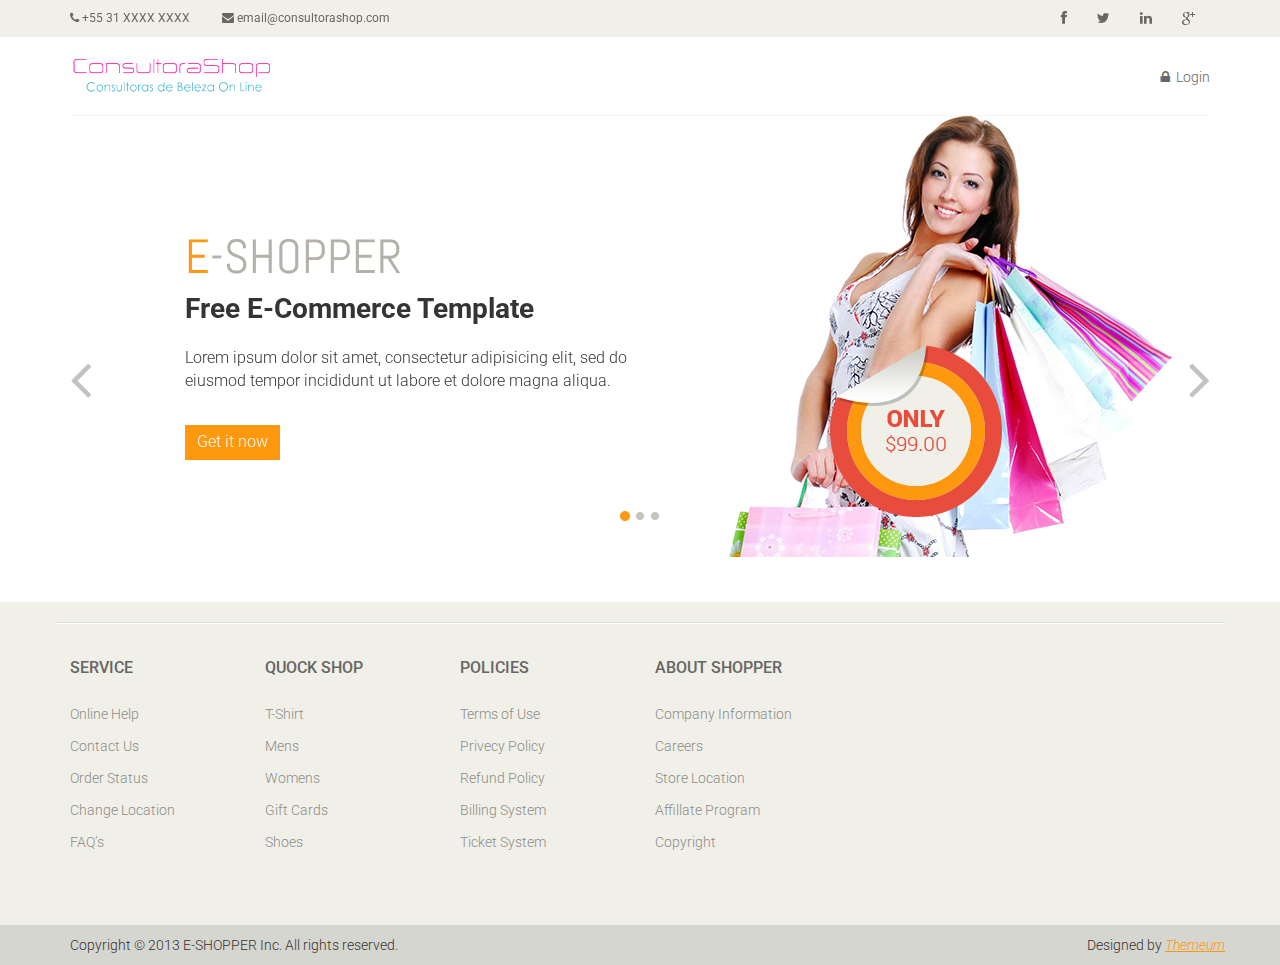
==== commit 45b7a800: "atualizacao index" ====
--- a/index.html
+++ b/index.html
@@ -32,8 +32,8 @@
 					<div class="col-sm-6">
 						<div class="contactinfo">
 							<ul class="nav nav-pills">
-								<li><a href="#"><i class="fa fa-phone"></i> +2 95 01 88 821</a></li>
-								<li><a href="#"><i class="fa fa-envelope"></i> info@domain.com</a></li>
+								<li><a href="#"><i class="fa fa-phone"></i> +55 31 XXXX XXXX</a></li>
+								<li><a href="#"><i class="fa fa-envelope"></i> email@consultorashop.com</a></li>
 							</ul>
 						</div>
 					</div>
@@ -43,7 +43,7 @@
 								<li><a href="#"><i class="fa fa-facebook"></i></a></li>
 								<li><a href="#"><i class="fa fa-twitter"></i></a></li>
 								<li><a href="#"><i class="fa fa-linkedin"></i></a></li>
-								<li><a href="#"><i class="fa fa-dribbble"></i></a></li>
+<!--								<li><a href="#"><i class="fa fa-dribbble"></i></a></li>-->
 								<li><a href="#"><i class="fa fa-google-plus"></i></a></li>
 							</ul>
 						</div>
@@ -57,39 +57,16 @@
 				<div class="row">
 					<div class="col-sm-4">
 						<div class="logo pull-left">
-							<a href="index.html"><img src="images/home/logo.png" alt="" /></a>
-						</div>
-						<div class="btn-group pull-right">
-							<div class="btn-group">
-								<button type="button" class="btn btn-default dropdown-toggle usa" data-toggle="dropdown">
-									USA
-									<span class="caret"></span>
-								</button>
-								<ul class="dropdown-menu">
-									<li><a href="#">Canada</a></li>
-									<li><a href="#">UK</a></li>
-								</ul>
-							</div>
-							
-							<div class="btn-group">
-								<button type="button" class="btn btn-default dropdown-toggle usa" data-toggle="dropdown">
-									DOLLAR
-									<span class="caret"></span>
-								</button>
-								<ul class="dropdown-menu">
-									<li><a href="#">Canadian Dollar</a></li>
-									<li><a href="#">Pound</a></li>
-								</ul>
-							</div>
+                                                    <a href="index.html"><img src="images/home/logo_reduzido.png" alt="" /></a>
 						</div>
 					</div>
 					<div class="col-sm-8">
 						<div class="shop-menu pull-right">
 							<ul class="nav navbar-nav">
-								<li><a href="#"><i class="fa fa-user"></i> Account</a></li>
-								<li><a href="#"><i class="fa fa-star"></i> Wishlist</a></li>
-								<li><a href="checkout.html"><i class="fa fa-crosshairs"></i> Checkout</a></li>
-								<li><a href="cart.html"><i class="fa fa-shopping-cart"></i> Cart</a></li>
+								<!--<li><a href="#"><i class="fa fa-user"></i> Account</a></li>-->
+								<!--<li><a href="#"><i class="fa fa-star"></i> Wishlist</a></li>-->
+								<!--<li><a href="checkout.html"><i class="fa fa-crosshairs"></i> Checkout</a></li>-->
+<!--								<li><a href="cart.html"><i class="fa fa-shopping-cart"></i> Cart</a></li>-->
 								<li><a href="login.html"><i class="fa fa-lock"></i> Login</a></li>
 							</ul>
 						</div>
@@ -98,7 +75,7 @@
 			</div>
 		</div><!--/header-middle-->
 	
-		<div class="header-bottom"><!--header-bottom-->
+<!--		<div class="header-bottom">header-bottom
 			<div class="container">
 				<div class="row">
 					<div class="col-sm-9">
@@ -140,7 +117,7 @@
 					</div>
 				</div>
 			</div>
-		</div><!--/header-bottom-->
+		</div>/header-bottom-->
 	</header><!--/header-->
 	
 	<section id="slider"><!--slider-->
@@ -211,10 +188,10 @@
 	<section>
 		<div class="container">
 			<div class="row">
-				<div class="col-sm-3">
+<!--				<div class="col-sm-3">
 					<div class="left-sidebar">
 						<h2>Category</h2>
-						<div class="panel-group category-products" id="accordian"><!--category-productsr-->
+						<div class="panel-group category-products" id="accordian">category-productsr
 							<div class="panel panel-default">
 								<div class="panel-heading">
 									<h4 class="panel-title">
@@ -319,40 +296,13 @@
 									<h4 class="panel-title"><a href="#">Shoes</a></h4>
 								</div>
 							</div>
-						</div><!--/category-products-->
-					
-						<div class="brands_products"><!--brands_products-->
-							<h2>Brands</h2>
-							<div class="brands-name">
-								<ul class="nav nav-pills nav-stacked">
-									<li><a href="#"> <span class="pull-right">(50)</span>Acne</a></li>
-									<li><a href="#"> <span class="pull-right">(56)</span>Grüne Erde</a></li>
-									<li><a href="#"> <span class="pull-right">(27)</span>Albiro</a></li>
-									<li><a href="#"> <span class="pull-right">(32)</span>Ronhill</a></li>
-									<li><a href="#"> <span class="pull-right">(5)</span>Oddmolly</a></li>
-									<li><a href="#"> <span class="pull-right">(9)</span>Boudestijn</a></li>
-									<li><a href="#"> <span class="pull-right">(4)</span>Rösch creative culture</a></li>
-								</ul>
-							</div>
-						</div><!--/brands_products-->
-						
-						<div class="price-range"><!--price-range-->
-							<h2>Price Range</h2>
-							<div class="well text-center">
-								 <input type="text" class="span2" value="" data-slider-min="0" data-slider-max="600" data-slider-step="5" data-slider-value="[250,450]" id="sl2" ><br />
-								 <b class="pull-left">$ 0</b> <b class="pull-right">$ 600</b>
-							</div>
-						</div><!--/price-range-->
-						
-						<div class="shipping text-center"><!--shipping-->
-							<img src="images/home/shipping.jpg" alt="" />
-						</div><!--/shipping-->
-					
-					</div>
-				</div>
+						</div>/category-products
+										
+					</div>
+				</div>-->
 				
-				<div class="col-sm-9 padding-right">
-					<div class="features_items"><!--features_items-->
+<!--				<div class="col-sm-9 padding-right">
+					<div class="features_items">features_items
 						<h2 class="title text-center">Features Items</h2>
 						<div class="col-sm-4">
 							<div class="product-image-wrapper">
@@ -507,297 +457,10 @@
 							</div>
 						</div>
 						
-					</div><!--features_items-->
+					</div>features_items
 					
-					<div class="category-tab"><!--category-tab-->
-						<div class="col-sm-12">
-							<ul class="nav nav-tabs">
-								<li class="active"><a href="#tshirt" data-toggle="tab">T-Shirt</a></li>
-								<li><a href="#blazers" data-toggle="tab">Blazers</a></li>
-								<li><a href="#sunglass" data-toggle="tab">Sunglass</a></li>
-								<li><a href="#kids" data-toggle="tab">Kids</a></li>
-								<li><a href="#poloshirt" data-toggle="tab">Polo shirt</a></li>
-							</ul>
-						</div>
-						<div class="tab-content">
-							<div class="tab-pane fade active in" id="tshirt" >
-								<div class="col-sm-3">
-									<div class="product-image-wrapper">
-										<div class="single-products">
-											<div class="productinfo text-center">
-												<img src="images/home/gallery1.jpg" alt="" />
-												<h2>$56</h2>
-												<p>Easy Polo Black Edition</p>
-												<a href="#" class="btn btn-default add-to-cart"><i class="fa fa-shopping-cart"></i>Add to cart</a>
-											</div>
-											
-										</div>
-									</div>
-								</div>
-								<div class="col-sm-3">
-									<div class="product-image-wrapper">
-										<div class="single-products">
-											<div class="productinfo text-center">
-												<img src="images/home/gallery2.jpg" alt="" />
-												<h2>$56</h2>
-												<p>Easy Polo Black Edition</p>
-												<a href="#" class="btn btn-default add-to-cart"><i class="fa fa-shopping-cart"></i>Add to cart</a>
-											</div>
-											
-										</div>
-									</div>
-								</div>
-								<div class="col-sm-3">
-									<div class="product-image-wrapper">
-										<div class="single-products">
-											<div class="productinfo text-center">
-												<img src="images/home/gallery3.jpg" alt="" />
-												<h2>$56</h2>
-												<p>Easy Polo Black Edition</p>
-												<a href="#" class="btn btn-default add-to-cart"><i class="fa fa-shopping-cart"></i>Add to cart</a>
-											</div>
-											
-										</div>
-									</div>
-								</div>
-								<div class="col-sm-3">
-									<div class="product-image-wrapper">
-										<div class="single-products">
-											<div class="productinfo text-center">
-												<img src="images/home/gallery4.jpg" alt="" />
-												<h2>$56</h2>
-												<p>Easy Polo Black Edition</p>
-												<a href="#" class="btn btn-default add-to-cart"><i class="fa fa-shopping-cart"></i>Add to cart</a>
-											</div>
-											
-										</div>
-									</div>
-								</div>
-							</div>
 							
-							<div class="tab-pane fade" id="blazers" >
-								<div class="col-sm-3">
-									<div class="product-image-wrapper">
-										<div class="single-products">
-											<div class="productinfo text-center">
-												<img src="images/home/gallery4.jpg" alt="" />
-												<h2>$56</h2>
-												<p>Easy Polo Black Edition</p>
-												<a href="#" class="btn btn-default add-to-cart"><i class="fa fa-shopping-cart"></i>Add to cart</a>
-											</div>
-											
-										</div>
-									</div>
-								</div>
-								<div class="col-sm-3">
-									<div class="product-image-wrapper">
-										<div class="single-products">
-											<div class="productinfo text-center">
-												<img src="images/home/gallery3.jpg" alt="" />
-												<h2>$56</h2>
-												<p>Easy Polo Black Edition</p>
-												<a href="#" class="btn btn-default add-to-cart"><i class="fa fa-shopping-cart"></i>Add to cart</a>
-											</div>
-											
-										</div>
-									</div>
-								</div>
-								<div class="col-sm-3">
-									<div class="product-image-wrapper">
-										<div class="single-products">
-											<div class="productinfo text-center">
-												<img src="images/home/gallery2.jpg" alt="" />
-												<h2>$56</h2>
-												<p>Easy Polo Black Edition</p>
-												<a href="#" class="btn btn-default add-to-cart"><i class="fa fa-shopping-cart"></i>Add to cart</a>
-											</div>
-											
-										</div>
-									</div>
-								</div>
-								<div class="col-sm-3">
-									<div class="product-image-wrapper">
-										<div class="single-products">
-											<div class="productinfo text-center">
-												<img src="images/home/gallery1.jpg" alt="" />
-												<h2>$56</h2>
-												<p>Easy Polo Black Edition</p>
-												<a href="#" class="btn btn-default add-to-cart"><i class="fa fa-shopping-cart"></i>Add to cart</a>
-											</div>
-											
-										</div>
-									</div>
-								</div>
-							</div>
-							
-							<div class="tab-pane fade" id="sunglass" >
-								<div class="col-sm-3">
-									<div class="product-image-wrapper">
-										<div class="single-products">
-											<div class="productinfo text-center">
-												<img src="images/home/gallery3.jpg" alt="" />
-												<h2>$56</h2>
-												<p>Easy Polo Black Edition</p>
-												<a href="#" class="btn btn-default add-to-cart"><i class="fa fa-shopping-cart"></i>Add to cart</a>
-											</div>
-											
-										</div>
-									</div>
-								</div>
-								<div class="col-sm-3">
-									<div class="product-image-wrapper">
-										<div class="single-products">
-											<div class="productinfo text-center">
-												<img src="images/home/gallery4.jpg" alt="" />
-												<h2>$56</h2>
-												<p>Easy Polo Black Edition</p>
-												<a href="#" class="btn btn-default add-to-cart"><i class="fa fa-shopping-cart"></i>Add to cart</a>
-											</div>
-											
-										</div>
-									</div>
-								</div>
-								<div class="col-sm-3">
-									<div class="product-image-wrapper">
-										<div class="single-products">
-											<div class="productinfo text-center">
-												<img src="images/home/gallery1.jpg" alt="" />
-												<h2>$56</h2>
-												<p>Easy Polo Black Edition</p>
-												<a href="#" class="btn btn-default add-to-cart"><i class="fa fa-shopping-cart"></i>Add to cart</a>
-											</div>
-											
-										</div>
-									</div>
-								</div>
-								<div class="col-sm-3">
-									<div class="product-image-wrapper">
-										<div class="single-products">
-											<div class="productinfo text-center">
-												<img src="images/home/gallery2.jpg" alt="" />
-												<h2>$56</h2>
-												<p>Easy Polo Black Edition</p>
-												<a href="#" class="btn btn-default add-to-cart"><i class="fa fa-shopping-cart"></i>Add to cart</a>
-											</div>
-											
-										</div>
-									</div>
-								</div>
-							</div>
-							
-							<div class="tab-pane fade" id="kids" >
-								<div class="col-sm-3">
-									<div class="product-image-wrapper">
-										<div class="single-products">
-											<div class="productinfo text-center">
-												<img src="images/home/gallery1.jpg" alt="" />
-												<h2>$56</h2>
-												<p>Easy Polo Black Edition</p>
-												<a href="#" class="btn btn-default add-to-cart"><i class="fa fa-shopping-cart"></i>Add to cart</a>
-											</div>
-											
-										</div>
-									</div>
-								</div>
-								<div class="col-sm-3">
-									<div class="product-image-wrapper">
-										<div class="single-products">
-											<div class="productinfo text-center">
-												<img src="images/home/gallery2.jpg" alt="" />
-												<h2>$56</h2>
-												<p>Easy Polo Black Edition</p>
-												<a href="#" class="btn btn-default add-to-cart"><i class="fa fa-shopping-cart"></i>Add to cart</a>
-											</div>
-											
-										</div>
-									</div>
-								</div>
-								<div class="col-sm-3">
-									<div class="product-image-wrapper">
-										<div class="single-products">
-											<div class="productinfo text-center">
-												<img src="images/home/gallery3.jpg" alt="" />
-												<h2>$56</h2>
-												<p>Easy Polo Black Edition</p>
-												<a href="#" class="btn btn-default add-to-cart"><i class="fa fa-shopping-cart"></i>Add to cart</a>
-											</div>
-											
-										</div>
-									</div>
-								</div>
-								<div class="col-sm-3">
-									<div class="product-image-wrapper">
-										<div class="single-products">
-											<div class="productinfo text-center">
-												<img src="images/home/gallery4.jpg" alt="" />
-												<h2>$56</h2>
-												<p>Easy Polo Black Edition</p>
-												<a href="#" class="btn btn-default add-to-cart"><i class="fa fa-shopping-cart"></i>Add to cart</a>
-											</div>
-											
-										</div>
-									</div>
-								</div>
-							</div>
-							
-							<div class="tab-pane fade" id="poloshirt" >
-								<div class="col-sm-3">
-									<div class="product-image-wrapper">
-										<div class="single-products">
-											<div class="productinfo text-center">
-												<img src="images/home/gallery2.jpg" alt="" />
-												<h2>$56</h2>
-												<p>Easy Polo Black Edition</p>
-												<a href="#" class="btn btn-default add-to-cart"><i class="fa fa-shopping-cart"></i>Add to cart</a>
-											</div>
-											
-										</div>
-									</div>
-								</div>
-								<div class="col-sm-3">
-									<div class="product-image-wrapper">
-										<div class="single-products">
-											<div class="productinfo text-center">
-												<img src="images/home/gallery4.jpg" alt="" />
-												<h2>$56</h2>
-												<p>Easy Polo Black Edition</p>
-												<a href="#" class="btn btn-default add-to-cart"><i class="fa fa-shopping-cart"></i>Add to cart</a>
-											</div>
-											
-										</div>
-									</div>
-								</div>
-								<div class="col-sm-3">
-									<div class="product-image-wrapper">
-										<div class="single-products">
-											<div class="productinfo text-center">
-												<img src="images/home/gallery3.jpg" alt="" />
-												<h2>$56</h2>
-												<p>Easy Polo Black Edition</p>
-												<a href="#" class="btn btn-default add-to-cart"><i class="fa fa-shopping-cart"></i>Add to cart</a>
-											</div>
-											
-										</div>
-									</div>
-								</div>
-								<div class="col-sm-3">
-									<div class="product-image-wrapper">
-										<div class="single-products">
-											<div class="productinfo text-center">
-												<img src="images/home/gallery1.jpg" alt="" />
-												<h2>$56</h2>
-												<p>Easy Polo Black Edition</p>
-												<a href="#" class="btn btn-default add-to-cart"><i class="fa fa-shopping-cart"></i>Add to cart</a>
-											</div>
-											
-										</div>
-									</div>
-								</div>
-							</div>
-						</div>
-					</div><!--/category-tab-->
-					
-					<div class="recommended_items"><!--recommended_items-->
+					<div class="recommended_items">recommended_items
 						<h2 class="title text-center">recommended items</h2>
 						
 						<div id="recommended-item-carousel" class="carousel slide" data-ride="carousel">
@@ -892,9 +555,9 @@
 								<i class="fa fa-angle-right"></i>
 							  </a>			
 						</div>
-					</div><!--/recommended_items-->
+					</div>/recommended_items
 					
-				</div>
+				</div>-->
 			</div>
 		</div>
 	</section>
@@ -902,7 +565,7 @@
 	<footer id="footer"><!--Footer-->
 		<div class="footer-top">
 			<div class="container">
-				<div class="row">
+<!--				<div class="row">
 					<div class="col-sm-2">
 						<div class="companyinfo">
 							<h2><span>e</span>-shopper</h2>
@@ -976,7 +639,7 @@
 							<p>505 S Atlantic Ave Virginia Beach, VA(Virginia)</p>
 						</div>
 					</div>
-				</div>
+				</div>-->
 			</div>
 		</div>
 		
@@ -1031,7 +694,7 @@
 							</ul>
 						</div>
 					</div>
-					<div class="col-sm-3 col-sm-offset-1">
+<!--					<div class="col-sm-3 col-sm-offset-1">
 						<div class="single-widget">
 							<h2>About Shopper</h2>
 							<form action="#" class="searchform">
@@ -1040,7 +703,7 @@
 								<p>Get the most recent updates from <br />our site and be updated your self...</p>
 							</form>
 						</div>
-					</div>
+					</div>-->
 					
 				</div>
 			</div>
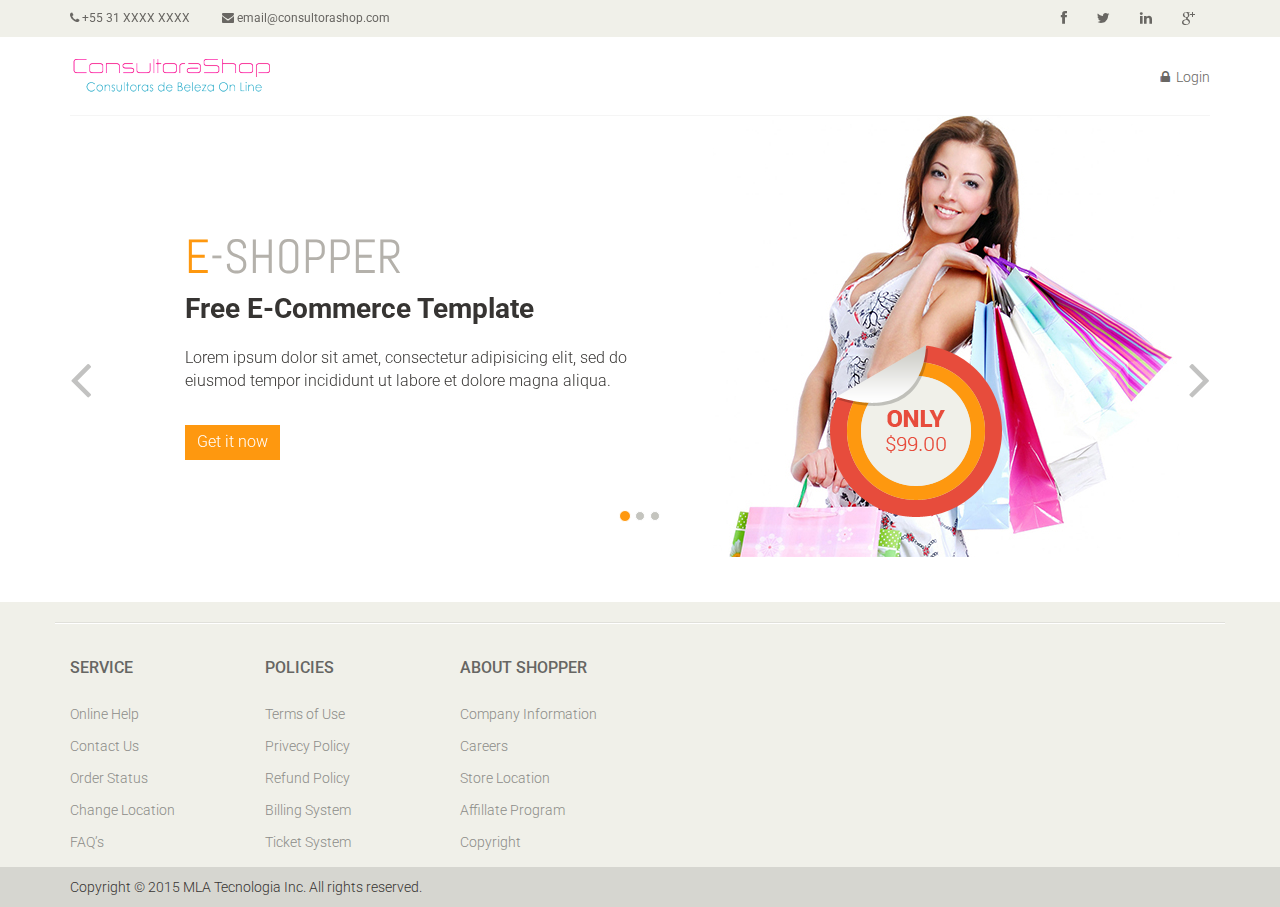
==== commit 63188223: "atualizacao index" ====
--- a/index.html
+++ b/index.html
@@ -658,7 +658,7 @@
 							</ul>
 						</div>
 					</div>
-					<div class="col-sm-2">
+<!--					<div class="col-sm-2">
 						<div class="single-widget">
 							<h2>Quock Shop</h2>
 							<ul class="nav nav-pills nav-stacked">
@@ -669,7 +669,7 @@
 								<li><a href="#">Shoes</a></li>
 							</ul>
 						</div>
-					</div>
+					</div>-->
 					<div class="col-sm-2">
 						<div class="single-widget">
 							<h2>Policies</h2>
@@ -712,8 +712,8 @@
 		<div class="footer-bottom">
 			<div class="container">
 				<div class="row">
-					<p class="pull-left">Copyright © 2013 E-SHOPPER Inc. All rights reserved.</p>
-					<p class="pull-right">Designed by <span><a target="_blank" href="http://www.themeum.com">Themeum</a></span></p>
+					<p class="pull-left">Copyright © 2015 MLA Tecnologia Inc. All rights reserved.</p>
+					<!--<p class="pull-right">Designed by <span><a target="_blank" href="http://www.themeum.com">Themeum</a></span></p>-->
 				</div>
 			</div>
 		</div>
--- a/css/main.css
+++ b/css/main.css
@@ -466,7 +466,7 @@
 }
 
 .footer-widget {
-  margin-bottom: 68px;
+  margin-bottom: 10px;
 }
 
 .footer-widget .container {
@@ -1427,8 +1427,8 @@
 
 #form {
   display: block;
-  margin-bottom: 185px;
-  margin-top: 185px;
+  margin-bottom: 25px;
+  margin-top: 10px;
   overflow: hidden;
 }
 
